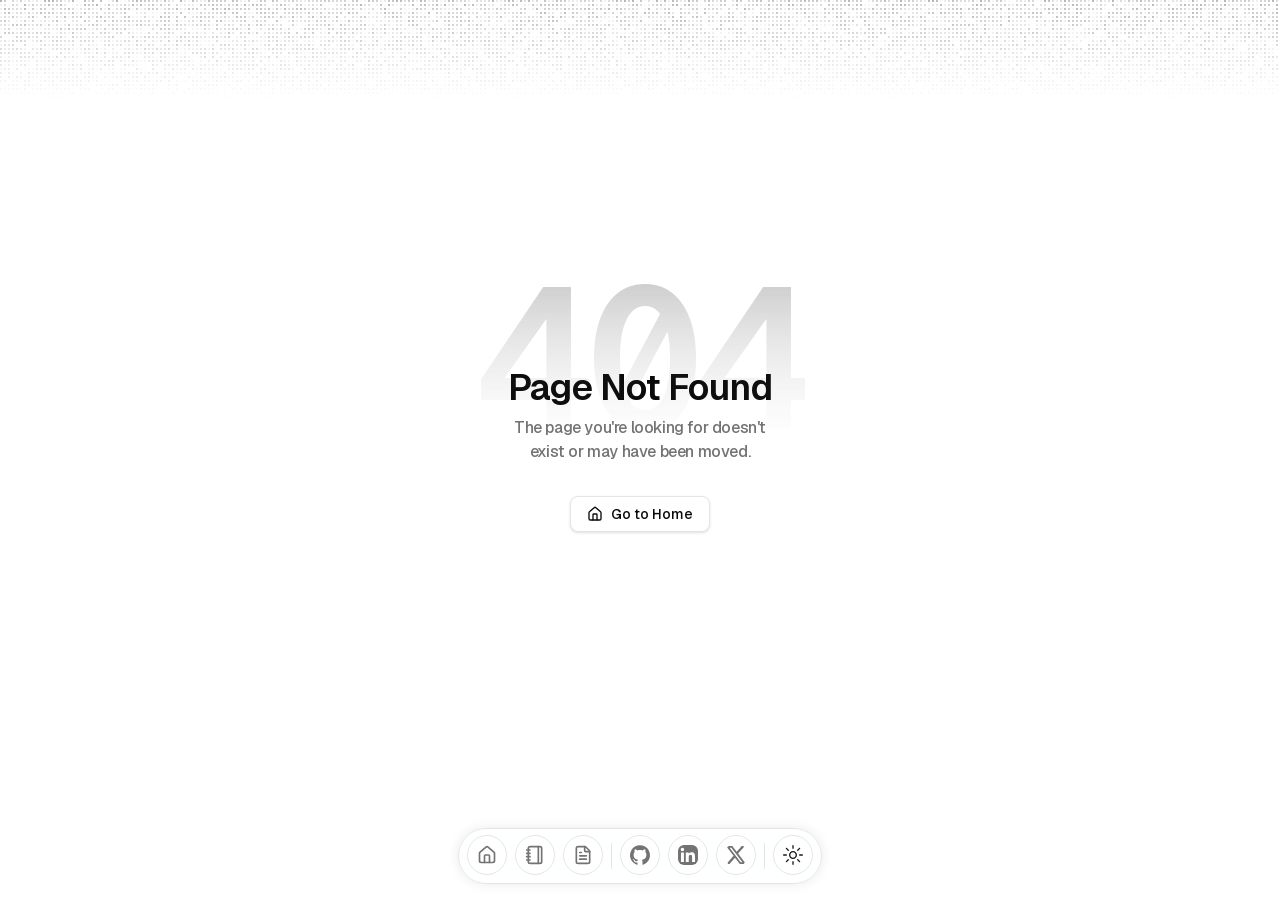
==== 404/index.html @ 307e8f8c "Deploy 7e2ff40f2d755bfeb5355e731fb5a6c71953a22b" ====
<!DOCTYPE html><!--v1bGFWr_uBRPhKfL0Xw4x--><html lang="en"><head><meta charSet="utf-8"/><meta name="viewport" content="width=device-width, initial-scale=1"/><link rel="stylesheet" href="/_next/static/chunks/4c486f12a15ea960.css" data-precedence="next"/><link rel="preload" as="script" fetchPriority="low" href="/_next/static/chunks/5f8fe1779d039fbc.js"/><script src="/_next/static/chunks/8f4176fbfef2be30.js" async=""></script><script src="/_next/static/chunks/daeb0c231b2fce1c.js" async=""></script><script src="/_next/static/chunks/f322d800278ea09f.js" async=""></script><script src="/_next/static/chunks/turbopack-19019f3e06a7b77a.js" async=""></script><script src="/_next/static/chunks/6a21297094e6a497.js" async=""></script><script src="/_next/static/chunks/fc717ff24ae232ab.js" async=""></script><script src="/_next/static/chunks/5c0843859f7a8e01.js" async=""></script><script src="/_next/static/chunks/aa8100d928005d19.js" async=""></script><script src="/_next/static/chunks/483a12865e0bba97.js" async=""></script><script src="/_next/static/chunks/1d3be43a6dda29b7.js" async=""></script><script src="/_next/static/chunks/1b176e7d8e3be943.js" async=""></script><meta name="robots" content="noindex"/><meta name="next-size-adjust" content=""/><title>Salim Mohamed</title><meta name="description" content="Engineer at Intuit. Focused on Machine Learning &amp; AI in full-stack development."/><link rel="manifest" href="/site.webmanifest"/><meta name="robots" content="index, follow"/><meta name="googlebot" content="index, follow, max-video-preview:-1, max-image-preview:large, max-snippet:-1"/><meta property="og:title" content="Salim Mohamed"/><meta property="og:description" content="Engineer at Intuit. Focused on Machine Learning &amp; AI in full-stack development."/><meta property="og:url" content="https://salimmohamed.github.io/"/><meta property="og:site_name" content="Salim Mohamed"/><meta property="og:locale" content="en_US"/><meta property="og:image:alt" content="Salim Mohamed"/><meta property="og:image:type" content="image/png"/><meta property="og:image" content="https://salimmohamed.github.io/opengraph-image.png?4ff2cd6089a0b4b8"/><meta property="og:image:width" content="1200"/><meta property="og:image:height" content="630"/><meta property="og:type" content="website"/><meta name="twitter:card" content="summary_large_image"/><meta name="twitter:title" content="Salim Mohamed"/><meta name="twitter:description" content="Engineer at Intuit. Focused on Machine Learning &amp; AI in full-stack development."/><meta name="twitter:image:alt" content="Salim Mohamed"/><meta name="twitter:image:type" content="image/png"/><meta name="twitter:image" content="https://salimmohamed.github.io/opengraph-image.png?4ff2cd6089a0b4b8"/><meta name="twitter:image:width" content="1200"/><meta name="twitter:image:height" content="630"/><link rel="icon" href="/favicon.ico?favicon.bda4d57d.ico" sizes="48x48" type="image/x-icon"/><link rel="icon" href="/icon.png?icon.f6a9f7d6.png" sizes="512x512" type="image/png"/><link rel="apple-touch-icon" href="/apple-icon.png?apple-icon.ce78c426.png" sizes="180x180" type="image/png"/><script src="/_next/static/chunks/a6dad97d9634a72d.js" noModule=""></script></head><body class="min-h-screen bg-background font-sans antialiased relative geist_a4f9adef-module__rTGU2W__variable geist_mono_f41124e8-module__uIW-CG__variable"><div hidden=""><!--$--><!--/$--></div><script>((a,b,c,d,e,f,g,h)=>{let i=document.documentElement,j=["light","dark"];function k(b){var c;(Array.isArray(a)?a:[a]).forEach(a=>{let c="class"===a,d=c&&f?e.map(a=>f[a]||a):e;c?(i.classList.remove(...d),i.classList.add(f&&f[b]?f[b]:b)):i.setAttribute(a,b)}),c=b,h&&j.includes(c)&&(i.style.colorScheme=c)}if(d)k(d);else try{let a=localStorage.getItem(b)||c,d=g&&"system"===a?window.matchMedia("(prefers-color-scheme: dark)").matches?"dark":"light":a;k(d)}catch(a){}})("class","theme","light",null,["light","dark"],null,true,true)</script><div class="absolute inset-0 top-0 left-0 right-0 h-[100px] overflow-hidden z-0"><div class="h-full w-full" style="mask-image:linear-gradient(to bottom, black, transparent);-webkit-mask-image:linear-gradient(to bottom, black, transparent)"><canvas class="pointer-events-none" style="width:0;height:0"></canvas></div></div><div class="relative z-10 max-w-2xl mx-auto py-12 pb-24 sm:py-24 px-6"><div class="min-h-[calc(100vh-12rem)] flex flex-col"><div class="flex-1 flex items-center justify-center p-8"><div class="flex flex-col items-center text-center max-w-md relative"><h1 class="text-[200px] font-semibold font-mono bg-linear-to-b from-primary/30 to-secondary/10 text-transparent bg-clip-text absolute -top-40 left-1/2 -translate-x-1/2 mask-[linear-gradient(to_bottom,black,black_20%,transparent_80%)] tracking-tighter uppercase [-webkit-text-stroke:3px_hsl(var(--primary)/0.6)]">404</h1><h2 class="text-4xl tracking-tight font-semibold text-foreground mb-2">Page Not Found</h2><p class="text-muted-foreground mb-8 text-balance tracking-tight font-medium">The page you&#x27;re looking for doesn&#x27;t exist or may have been moved.</p><div class="flex flex-col sm:flex-row gap-3"><a href="/"><button class="inline-flex items-center justify-center whitespace-nowrap rounded-md text-sm font-medium transition-colors focus-visible:outline-none focus-visible:ring-1 focus-visible:ring-ring disabled:pointer-events-none disabled:opacity-50 border border-input bg-background shadow-sm hover:bg-accent hover:text-accent-foreground h-9 px-4 py-2 gap-2 cursor-pointer"><svg xmlns="http://www.w3.org/2000/svg" width="24" height="24" viewBox="0 0 24 24" fill="none" stroke="currentColor" stroke-width="2" stroke-linecap="round" stroke-linejoin="round" class="lucide lucide-house h-4 w-4" aria-hidden="true"><path d="M15 21v-8a1 1 0 0 0-1-1h-4a1 1 0 0 0-1 1v8"></path><path d="M3 10a2 2 0 0 1 .709-1.528l7-6a2 2 0 0 1 2.582 0l7 6A2 2 0 0 1 21 10v9a2 2 0 0 1-2 2H5a2 2 0 0 1-2-2z"></path></svg>Go to Home</button></a></div></div></div></div><!--$--><!--/$--></div><div class="pointer-events-none fixed inset-x-0 bottom-4 z-30"><div class="items-end justify-center overflow-visible rounded-full z-50 pointer-events-auto relative h-14 p-2 w-fit mx-auto flex gap-2 border bg-card/90 backdrop-blur-3xl shadow-[0_0_10px_3px] shadow-primary/5"><a href="/" data-state="closed"><div class="relative flex aspect-square items-center justify-center shrink-0 rounded-3xl cursor-pointer size-full bg-background p-0 text-muted-foreground hover:text-foreground hover:bg-muted backdrop-blur-3xl border border-border transition-colors" style="width:40px;height:40px"><div class="flex items-center justify-center" style="width:20px;height:20px"><svg xmlns="http://www.w3.org/2000/svg" width="24" height="24" viewBox="0 0 24 24" fill="none" stroke="currentColor" stroke-width="2" stroke-linecap="round" stroke-linejoin="round" class="lucide lucide-house size-full rounded-sm overflow-hidden object-contain" aria-hidden="true"><path d="M15 21v-8a1 1 0 0 0-1-1h-4a1 1 0 0 0-1 1v8"></path><path d="M3 10a2 2 0 0 1 .709-1.528l7-6a2 2 0 0 1 2.582 0l7 6A2 2 0 0 1 21 10v9a2 2 0 0 1-2 2H5a2 2 0 0 1-2-2z"></path></svg></div></div></a><a href="/blog" data-state="closed"><div class="relative flex aspect-square items-center justify-center shrink-0 rounded-3xl cursor-pointer size-full bg-background p-0 text-muted-foreground hover:text-foreground hover:bg-muted backdrop-blur-3xl border border-border transition-colors" style="width:40px;height:40px"><div class="flex items-center justify-center" style="width:20px;height:20px"><svg xmlns="http://www.w3.org/2000/svg" width="24" height="24" viewBox="0 0 24 24" fill="none" stroke="currentColor" stroke-width="2" stroke-linecap="round" stroke-linejoin="round" class="lucide lucide-notebook size-full rounded-sm overflow-hidden object-contain" aria-hidden="true"><path d="M2 6h4"></path><path d="M2 10h4"></path><path d="M2 14h4"></path><path d="M2 18h4"></path><rect width="16" height="20" x="4" y="2" rx="2"></rect><path d="M16 2v20"></path></svg></div></div></a><a href="/Salim_Mohamed_Resume.pdf" target="_blank" rel="noopener noreferrer" data-state="closed"><div class="relative flex aspect-square items-center justify-center shrink-0 rounded-3xl cursor-pointer size-full bg-background p-0 text-muted-foreground hover:text-foreground hover:bg-muted backdrop-blur-3xl border border-border transition-colors" style="width:40px;height:40px"><div class="flex items-center justify-center" style="width:20px;height:20px"><svg xmlns="http://www.w3.org/2000/svg" width="24" height="24" viewBox="0 0 24 24" fill="none" stroke="currentColor" stroke-width="2" stroke-linecap="round" stroke-linejoin="round" class="lucide lucide-file-text size-full rounded-sm overflow-hidden object-contain" aria-hidden="true"><path d="M6 22a2 2 0 0 1-2-2V4a2 2 0 0 1 2-2h8a2.4 2.4 0 0 1 1.704.706l3.588 3.588A2.4 2.4 0 0 1 20 8v12a2 2 0 0 1-2 2z"></path><path d="M14 2v5a1 1 0 0 0 1 1h5"></path><path d="M10 9H8"></path><path d="M16 13H8"></path><path d="M16 17H8"></path></svg></div></div></a><div data-orientation="vertical" role="none" class="shrink-0 h-2/3 m-auto w-px bg-border"></div><a href="https://github.com/salimmohamed" target="_blank" rel="noopener noreferrer" data-state="closed"><div class="relative flex aspect-square items-center justify-center shrink-0 rounded-3xl cursor-pointer size-full bg-background p-0 text-muted-foreground hover:text-foreground hover:bg-muted backdrop-blur-3xl border border-border transition-colors" style="width:40px;height:40px"><div class="flex items-center justify-center" style="width:20px;height:20px"><svg viewBox="0 0 438.549 438.549" xmlns="http://www.w3.org/2000/svg" role="img" class="size-full rounded-sm overflow-hidden object-contain"><title>GitHub</title><path fill="currentColor" d="M409.132 114.573c-19.608-33.596-46.205-60.194-79.798-79.8-33.598-19.607-70.277-29.408-110.063-29.408-39.781 0-76.472 9.804-110.063 29.408-33.596 19.605-60.192 46.204-79.8 79.8C9.803 148.168 0 184.854 0 224.63c0 47.78 13.94 90.745 41.827 128.906 27.884 38.164 63.906 64.572 108.063 79.227 5.14.954 8.945.283 11.419-1.996 2.475-2.282 3.711-5.14 3.711-8.562 0-.571-.049-5.708-.144-15.417a2549.81 2549.81 0 01-.144-25.406l-6.567 1.136c-4.187.767-9.469 1.092-15.846 1-6.374-.089-12.991-.757-19.842-1.999-6.854-1.231-13.229-4.086-19.13-8.559-5.898-4.473-10.085-10.328-12.56-17.556l-2.855-6.57c-1.903-4.374-4.899-9.233-8.992-14.559-4.093-5.331-8.232-8.945-12.419-10.848l-1.999-1.431c-1.332-.951-2.568-2.098-3.711-3.429-1.142-1.331-1.997-2.663-2.568-3.997-.572-1.335-.098-2.43 1.427-3.289 1.525-.859 4.281-1.276 8.28-1.276l5.708.853c3.807.763 8.516 3.042 14.133 6.851 5.614 3.806 10.229 8.754 13.846 14.842 4.38 7.806 9.657 13.754 15.846 17.847 6.184 4.093 12.419 6.136 18.699 6.136 6.28 0 11.704-.476 16.274-1.423 4.565-.952 8.848-2.383 12.847-4.285 1.713-12.758 6.377-22.559 13.988-29.41-10.848-1.14-20.601-2.857-29.264-5.14-8.658-2.286-17.605-5.996-26.835-11.14-9.235-5.137-16.896-11.516-22.985-19.126-6.09-7.614-11.088-17.61-14.987-29.979-3.901-12.374-5.852-26.648-5.852-42.826 0-23.035 7.52-42.637 22.557-58.817-7.044-17.318-6.379-36.732 1.997-58.24 5.52-1.715 13.706-.428 24.554 3.853 10.85 4.283 18.794 7.952 23.84 10.994 5.046 3.041 9.089 5.618 12.135 7.708 17.705-4.947 35.976-7.421 54.818-7.421s37.117 2.474 54.823 7.421l10.849-6.849c7.419-4.57 16.18-8.758 26.262-12.565 10.088-3.805 17.802-4.853 23.134-3.138 8.562 21.509 9.325 40.922 2.279 58.24 15.036 16.18 22.559 35.787 22.559 58.817 0 16.178-1.958 30.497-5.853 42.966-3.9 12.471-8.941 22.457-15.125 29.979-6.191 7.521-13.901 13.85-23.131 18.986-9.232 5.14-18.182 8.85-26.84 11.136-8.662 2.286-18.415 4.004-29.263 5.146 9.894 8.562 14.842 22.077 14.842 40.539v60.237c0 3.422 1.19 6.279 3.572 8.562 2.379 2.279 6.136 2.95 11.276 1.995 44.163-14.653 80.185-41.062 108.068-79.226 27.88-38.161 41.825-81.126 41.825-128.906-.01-39.771-9.818-76.454-29.414-110.049z"></path></svg></div></div></a><a href="https://www.linkedin.com/in/salimamohamed/" target="_blank" rel="noopener noreferrer" data-state="closed"><div class="relative flex aspect-square items-center justify-center shrink-0 rounded-3xl cursor-pointer size-full bg-background p-0 text-muted-foreground hover:text-foreground hover:bg-muted backdrop-blur-3xl border border-border transition-colors" style="width:40px;height:40px"><div class="flex items-center justify-center" style="width:20px;height:20px"><svg viewBox="0 0 24 24" xmlns="http://www.w3.org/2000/svg" class="size-full rounded-sm overflow-hidden object-contain"><title>LinkedIn</title><path fill="currentColor" d="M20.447 20.452h-3.554v-5.569c0-1.328-.027-3.037-1.852-3.037-1.853 0-2.136 1.445-2.136 2.939v5.667H9.351V9h3.414v1.561h.046c.477-.9 1.637-1.85 3.37-1.85 3.601 0 4.267 2.37 4.267 5.455v6.286zM5.337 7.433c-1.144 0-2.063-.926-2.063-2.065 0-1.138.92-2.063 2.063-2.063 1.14 0 2.064.925 2.064 2.063 0 1.139-.925 2.065-2.064 2.065zm1.782 13.019H3.555V9h3.564v11.452zM22.225 0H1.771C.792 0 0 .774 0 1.729v20.542C0 23.227.792 24 1.771 24h20.451C23.2 24 24 23.227 24 22.271V1.729C24 .774 23.2 0 22.222 0h.003z"></path></svg></div></div></a><a href="https://x.com/salim_a_mohamed" target="_blank" rel="noopener noreferrer" data-state="closed"><div class="relative flex aspect-square items-center justify-center shrink-0 rounded-3xl cursor-pointer size-full bg-background p-0 text-muted-foreground hover:text-foreground hover:bg-muted backdrop-blur-3xl border border-border transition-colors" style="width:40px;height:40px"><div class="flex items-center justify-center" style="width:20px;height:20px"><svg viewBox="0 0 24 24" xmlns="http://www.w3.org/2000/svg" class="size-full rounded-sm overflow-hidden object-contain"><title>X</title><path fill="currentColor" d="M18.901 1.153h3.68l-8.04 9.19L24 22.846h-7.406l-5.8-7.584-6.638 7.584H.474l8.6-9.83L0 1.154h7.594l5.243 6.932ZM17.61 20.644h2.039L6.486 3.24H4.298Z"></path></svg></div></div></a><div data-orientation="vertical" role="none" class="shrink-0 h-2/3 m-auto w-px bg-border"></div><div class="relative flex aspect-square items-center justify-center shrink-0 rounded-3xl cursor-pointer size-full bg-background p-0 text-muted-foreground hover:text-foreground hover:bg-muted backdrop-blur-3xl border border-border transition-colors" style="width:40px;height:40px"><div class="flex items-center justify-center" style="width:20px;height:20px"><button class="inline-flex items-center justify-center whitespace-nowrap text-sm font-medium transition-colors focus-visible:outline-none focus-visible:ring-1 focus-visible:ring-ring disabled:pointer-events-none disabled:opacity-50 text-primary underline-offset-4 hover:underline rounded-full size-full cursor-pointer" type="button"><svg width="15" height="15" viewBox="0 0 15 15" fill="none" xmlns="http://www.w3.org/2000/svg" class="h-full w-full"><path d="M7.5 0C7.77614 0 8 0.223858 8 0.5V2.5C8 2.77614 7.77614 3 7.5 3C7.22386 3 7 2.77614 7 2.5V0.5C7 0.223858 7.22386 0 7.5 0ZM2.1967 2.1967C2.39196 2.00144 2.70854 2.00144 2.90381 2.1967L4.31802 3.61091C4.51328 3.80617 4.51328 4.12276 4.31802 4.31802C4.12276 4.51328 3.80617 4.51328 3.61091 4.31802L2.1967 2.90381C2.00144 2.70854 2.00144 2.39196 2.1967 2.1967ZM0.5 7C0.223858 7 0 7.22386 0 7.5C0 7.77614 0.223858 8 0.5 8H2.5C2.77614 8 3 7.77614 3 7.5C3 7.22386 2.77614 7 2.5 7H0.5ZM2.1967 12.8033C2.00144 12.608 2.00144 12.2915 2.1967 12.0962L3.61091 10.682C3.80617 10.4867 4.12276 10.4867 4.31802 10.682C4.51328 10.8772 4.51328 11.1938 4.31802 11.3891L2.90381 12.8033C2.70854 12.9986 2.39196 12.9986 2.1967 12.8033ZM12.5 7C12.2239 7 12 7.22386 12 7.5C12 7.77614 12.2239 8 12.5 8H14.5C14.7761 8 15 7.77614 15 7.5C15 7.22386 14.7761 7 14.5 7H12.5ZM10.682 4.31802C10.4867 4.12276 10.4867 3.80617 10.682 3.61091L12.0962 2.1967C12.2915 2.00144 12.608 2.00144 12.8033 2.1967C12.9986 2.39196 12.9986 2.70854 12.8033 2.90381L11.3891 4.31802C11.1938 4.51328 10.8772 4.51328 10.682 4.31802ZM8 12.5C8 12.2239 7.77614 12 7.5 12C7.22386 12 7 12.2239 7 12.5V14.5C7 14.7761 7.22386 15 7.5 15C7.77614 15 8 14.7761 8 14.5V12.5ZM10.682 10.682C10.8772 10.4867 11.1938 10.4867 11.3891 10.682L12.8033 12.0962C12.9986 12.2915 12.9986 12.608 12.8033 12.8033C12.608 12.9986 12.2915 12.9986 12.0962 12.8033L10.682 11.3891C10.4867 11.1938 10.4867 10.8772 10.682 10.682ZM5.5 7.5C5.5 6.39543 6.39543 5.5 7.5 5.5C8.60457 5.5 9.5 6.39543 9.5 7.5C9.5 8.60457 8.60457 9.5 7.5 9.5C6.39543 9.5 5.5 8.60457 5.5 7.5ZM7.5 4.5C5.84315 4.5 4.5 5.84315 4.5 7.5C4.5 9.15685 5.84315 10.5 7.5 10.5C9.15685 10.5 10.5 9.15685 10.5 7.5C10.5 5.84315 9.15685 4.5 7.5 4.5Z" fill="currentColor" fill-rule="evenodd" clip-rule="evenodd"></path></svg><svg width="15" height="15" viewBox="0 0 15 15" fill="none" xmlns="http://www.w3.org/2000/svg" class="hidden h-full w-full"><path d="M2.89998 0.499976C2.89998 0.279062 2.72089 0.0999756 2.49998 0.0999756C2.27906 0.0999756 2.09998 0.279062 2.09998 0.499976V1.09998H1.49998C1.27906 1.09998 1.09998 1.27906 1.09998 1.49998C1.09998 1.72089 1.27906 1.89998 1.49998 1.89998H2.09998V2.49998C2.09998 2.72089 2.27906 2.89998 2.49998 2.89998C2.72089 2.89998 2.89998 2.72089 2.89998 2.49998V1.89998H3.49998C3.72089 1.89998 3.89998 1.72089 3.89998 1.49998C3.89998 1.27906 3.72089 1.09998 3.49998 1.09998H2.89998V0.499976ZM5.89998 3.49998C5.89998 3.27906 5.72089 3.09998 5.49998 3.09998C5.27906 3.09998 5.09998 3.27906 5.09998 3.49998V4.09998H4.49998C4.27906 4.09998 4.09998 4.27906 4.09998 4.49998C4.09998 4.72089 4.27906 4.89998 4.49998 4.89998H5.09998V5.49998C5.09998 5.72089 5.27906 5.89998 5.49998 5.89998C5.72089 5.89998 5.89998 5.72089 5.89998 5.49998V4.89998H6.49998C6.72089 4.89998 6.89998 4.72089 6.89998 4.49998C6.89998 4.27906 6.72089 4.09998 6.49998 4.09998H5.89998V3.49998ZM1.89998 6.49998C1.89998 6.27906 1.72089 6.09998 1.49998 6.09998C1.27906 6.09998 1.09998 6.27906 1.09998 6.49998V7.09998H0.499976C0.279062 7.09998 0.0999756 7.27906 0.0999756 7.49998C0.0999756 7.72089 0.279062 7.89998 0.499976 7.89998H1.09998V8.49998C1.09998 8.72089 1.27906 8.89997 1.49998 8.89997C1.72089 8.89997 1.89998 8.72089 1.89998 8.49998V7.89998H2.49998C2.72089 7.89998 2.89998 7.72089 2.89998 7.49998C2.89998 7.27906 2.72089 7.09998 2.49998 7.09998H1.89998V6.49998ZM8.54406 0.98184L8.24618 0.941586C8.03275 0.917676 7.90692 1.1655 8.02936 1.34194C8.17013 1.54479 8.29981 1.75592 8.41754 1.97445C8.91878 2.90485 9.20322 3.96932 9.20322 5.10022C9.20322 8.37201 6.82247 11.0878 3.69887 11.6097C3.45736 11.65 3.20988 11.6772 2.96008 11.6906C2.74563 11.702 2.62729 11.9535 2.77721 12.1072C2.84551 12.1773 2.91535 12.2458 2.98667 12.3128L3.05883 12.3795L3.31883 12.6045L3.50684 12.7532L3.62796 12.8433L3.81491 12.9742L3.99079 13.089C4.11175 13.1651 4.23536 13.2375 4.36157 13.3059L4.62496 13.4412L4.88553 13.5607L5.18837 13.6828L5.43169 13.7686C5.56564 13.8128 5.70149 13.8529 5.83857 13.8885C5.94262 13.9155 6.04767 13.9401 6.15405 13.9622C6.27993 13.9883 6.40713 14.0109 6.53544 14.0298L6.85241 14.0685L7.11934 14.0892C7.24637 14.0965 7.37436 14.1002 7.50322 14.1002C11.1483 14.1002 14.1032 11.1453 14.1032 7.50023C14.1032 7.25044 14.0893 7.00389 14.0623 6.76131L14.0255 6.48407C13.991 6.26083 13.9453 6.04129 13.8891 5.82642C13.8213 5.56709 13.7382 5.31398 13.6409 5.06881L13.5279 4.80132L13.4507 4.63542L13.3766 4.48666C13.2178 4.17773 13.0353 3.88295 12.8312 3.60423L12.6782 3.40352L12.4793 3.16432L12.3157 2.98361L12.1961 2.85951L12.0355 2.70246L11.8134 2.50184L11.4925 2.24191L11.2483 2.06498L10.9562 1.87446L10.6346 1.68894L10.3073 1.52378L10.1938 1.47176L9.95488 1.3706L9.67791 1.2669L9.42566 1.1846L9.10075 1.09489L8.83599 1.03486L8.54406 0.98184ZM10.4032 5.30023C10.4032 4.27588 10.2002 3.29829 9.83244 2.40604C11.7623 3.28995 13.1032 5.23862 13.1032 7.50023C13.1032 10.593 10.596 13.1002 7.50322 13.1002C6.63646 13.1002 5.81597 12.9036 5.08355 12.5522C6.5419 12.0941 7.81081 11.2082 8.74322 10.0416C8.87963 10.2284 9.10028 10.3497 9.34928 10.3497C9.76349 10.3497 10.0993 10.0139 10.0993 9.59971C10.0993 9.24256 9.84965 8.94373 9.51535 8.86816C9.57741 8.75165 9.63653 8.63334 9.6926 8.51332C9.88358 8.63163 10.1088 8.69993 10.35 8.69993C11.0403 8.69993 11.6 8.14028 11.6 7.44993C11.6 6.75976 11.0406 6.20024 10.3505 6.19993C10.3853 5.90487 10.4032 5.60464 10.4032 5.30023Z" fill="currentColor" fill-rule="evenodd" clip-rule="evenodd"></path></svg></button></div></div></div></div><script src="/_next/static/chunks/5f8fe1779d039fbc.js" id="_R_" async=""></script><script>(self.__next_f=self.__next_f||[]).push([0])</script><script>self.__next_f.push([1,"1:\"$Sreact.fragment\"\n2:I[27423,[\"/_next/static/chunks/6a21297094e6a497.js\",\"/_next/static/chunks/fc717ff24ae232ab.js\",\"/_next/static/chunks/5c0843859f7a8e01.js\",\"/_next/static/chunks/aa8100d928005d19.js\"],\"ThemeProvider\"]\n3:I[46798,[\"/_next/static/chunks/6a21297094e6a497.js\",\"/_next/static/chunks/fc717ff24ae232ab.js\",\"/_next/static/chunks/5c0843859f7a8e01.js\",\"/_next/static/chunks/aa8100d928005d19.js\"],\"TooltipProvider\"]\n4:I[66171,[\"/_next/static/chunks/6a21297094e6a497.js\",\"/_next/static/chunks/fc717ff24ae232ab.js\",\"/_next/static/chunks/5c0843859f7a8e01.js\",\"/_next/static/chunks/aa8100d928005d19.js\"],\"FlickeringGrid\"]\n5:I[92337,[\"/_next/static/chunks/483a12865e0bba97.js\",\"/_next/static/chunks/1d3be43a6dda29b7.js\"],\"default\"]\n6:I[64226,[\"/_next/static/chunks/483a12865e0bba97.js\",\"/_next/static/chunks/1d3be43a6dda29b7.js\"],\"default\"]\n7:I[8331,[\"/_next/static/chunks/6a21297094e6a497.js\",\"/_next/static/chunks/fc717ff24ae232ab.js\",\"/_next/static/chunks/5c0843859f7a8e01.js\",\"/_next/static/chunks/aa8100d928005d19.js\",\"/_next/static/chunks/1b176e7d8e3be943.js\"],\"\"]\n8:I[72504,[\"/_next/static/chunks/6a21297094e6a497.js\",\"/_next/static/chunks/fc717ff24ae232ab.js\",\"/_next/static/chunks/5c0843859f7a8e01.js\",\"/_next/static/chunks/aa8100d928005d19.js\"],\"Dock\"]\n9:I[46798,[\"/_next/static/chunks/6a21297094e6a497.js\",\"/_next/static/chunks/fc717ff24ae232ab.js\",\"/_next/static/chunks/5c0843859f7a8e01.js\",\"/_next/static/chunks/aa8100d928005d19.js\"],\"Tooltip\"]\na:I[46798,[\"/_next/static/chunks/6a21297094e6a497.js\",\"/_next/static/chunks/fc717ff24ae232ab.js\",\"/_next/static/chunks/5c0843859f7a8e01.js\",\"/_next/static/chunks/aa8100d928005d19.js\"],\"TooltipTrigger\"]\nb:I[72504,[\"/_next/static/chunks/6a21297094e6a497.js\",\"/_next/static/chunks/fc717ff24ae232ab.js\",\"/_next/static/chunks/5c0843859f7a8e01.js\",\"/_next/static/chunks/aa8100d928005d19.js\"],\"DockIcon\"]\n19:I[54354,[\"/_next/static/chunks/483a12865e0bba97.js\",\"/_next/static/chunks/1d3be43a6dda29b7.js\"],\"default\"]\n:HL[\"/_next/static/chunks/4c486f12a15ea960.css\",\"style\"]\n"])</script><script>self.__next_f.push([1,"0:{\"P\":null,\"b\":\"v1bGFWr-uBRPhKfL0Xw4x\",\"c\":[\"\",\"_not-found\",\"\"],\"q\":\"\",\"i\":false,\"f\":[[[\"\",{\"children\":[\"/_not-found\",{\"children\":[\"__PAGE__\",{}]}]},\"$undefined\",\"$undefined\",true],[[\"$\",\"$1\",\"c\",{\"children\":[[[\"$\",\"link\",\"0\",{\"rel\":\"stylesheet\",\"href\":\"/_next/static/chunks/4c486f12a15ea960.css\",\"precedence\":\"next\",\"crossOrigin\":\"$undefined\",\"nonce\":\"$undefined\"}],[\"$\",\"script\",\"script-0\",{\"src\":\"/_next/static/chunks/6a21297094e6a497.js\",\"async\":true,\"nonce\":\"$undefined\"}],[\"$\",\"script\",\"script-1\",{\"src\":\"/_next/static/chunks/fc717ff24ae232ab.js\",\"async\":true,\"nonce\":\"$undefined\"}],[\"$\",\"script\",\"script-2\",{\"src\":\"/_next/static/chunks/5c0843859f7a8e01.js\",\"async\":true,\"nonce\":\"$undefined\"}],[\"$\",\"script\",\"script-3\",{\"src\":\"/_next/static/chunks/aa8100d928005d19.js\",\"async\":true,\"nonce\":\"$undefined\"}]],[\"$\",\"html\",null,{\"lang\":\"en\",\"suppressHydrationWarning\":true,\"children\":[\"$\",\"body\",null,{\"className\":\"min-h-screen bg-background font-sans antialiased relative geist_a4f9adef-module__rTGU2W__variable geist_mono_f41124e8-module__uIW-CG__variable\",\"children\":[\"$\",\"$L2\",null,{\"attribute\":\"class\",\"defaultTheme\":\"light\",\"children\":[\"$\",\"$L3\",null,{\"delayDuration\":0,\"children\":[[\"$\",\"div\",null,{\"className\":\"absolute inset-0 top-0 left-0 right-0 h-[100px] overflow-hidden z-0\",\"children\":[\"$\",\"$L4\",null,{\"className\":\"h-full w-full\",\"squareSize\":2,\"gridGap\":2,\"style\":{\"maskImage\":\"linear-gradient(to bottom, black, transparent)\",\"WebkitMaskImage\":\"linear-gradient(to bottom, black, transparent)\"}}]}],[\"$\",\"div\",null,{\"className\":\"relative z-10 max-w-2xl mx-auto py-12 pb-24 sm:py-24 px-6\",\"children\":[\"$\",\"$L5\",null,{\"parallelRouterKey\":\"children\",\"error\":\"$undefined\",\"errorStyles\":\"$undefined\",\"errorScripts\":\"$undefined\",\"template\":[\"$\",\"$L6\",null,{}],\"templateStyles\":\"$undefined\",\"templateScripts\":\"$undefined\",\"notFound\":[[\"$\",\"div\",null,{\"className\":\"min-h-[calc(100vh-12rem)] flex flex-col\",\"children\":[\"$\",\"div\",null,{\"className\":\"flex-1 flex items-center justify-center p-8\",\"children\":[\"$\",\"div\",null,{\"className\":\"flex flex-col items-center text-center max-w-md relative\",\"children\":[[\"$\",\"h1\",null,{\"className\":\"text-[200px] font-semibold font-mono bg-linear-to-b from-primary/30 to-secondary/10 text-transparent bg-clip-text absolute -top-40 left-1/2 -translate-x-1/2 mask-[linear-gradient(to_bottom,black,black_20%,transparent_80%)] tracking-tighter uppercase [-webkit-text-stroke:3px_hsl(var(--primary)/0.6)]\",\"children\":\"404\"}],[\"$\",\"h2\",null,{\"className\":\"text-4xl tracking-tight font-semibold text-foreground mb-2\",\"children\":\"Page Not Found\"}],[\"$\",\"p\",null,{\"className\":\"text-muted-foreground mb-8 text-balance tracking-tight font-medium\",\"children\":\"The page you're looking for doesn't exist or may have been moved.\"}],[\"$\",\"div\",null,{\"className\":\"flex flex-col sm:flex-row gap-3\",\"children\":[\"$\",\"$L7\",null,{\"href\":\"/\",\"children\":[\"$\",\"button\",null,{\"className\":\"inline-flex items-center justify-center whitespace-nowrap rounded-md text-sm font-medium transition-colors focus-visible:outline-none focus-visible:ring-1 focus-visible:ring-ring disabled:pointer-events-none disabled:opacity-50 border border-input bg-background shadow-sm hover:bg-accent hover:text-accent-foreground h-9 px-4 py-2 gap-2 cursor-pointer\",\"ref\":\"$undefined\",\"children\":[[\"$\",\"svg\",null,{\"ref\":\"$undefined\",\"xmlns\":\"http://www.w3.org/2000/svg\",\"width\":24,\"height\":24,\"viewBox\":\"0 0 24 24\",\"fill\":\"none\",\"stroke\":\"currentColor\",\"strokeWidth\":2,\"strokeLinecap\":\"round\",\"strokeLinejoin\":\"round\",\"className\":\"lucide lucide-house h-4 w-4\",\"aria-hidden\":\"true\",\"children\":[[\"$\",\"path\",\"5wwlr5\",{\"d\":\"M15 21v-8a1 1 0 0 0-1-1h-4a1 1 0 0 0-1 1v8\"}],[\"$\",\"path\",\"r6nss1\",{\"d\":\"M3 10a2 2 0 0 1 .709-1.528l7-6a2 2 0 0 1 2.582 0l7 6A2 2 0 0 1 21 10v9a2 2 0 0 1-2 2H5a2 2 0 0 1-2-2z\"}],\"$undefined\"]}],\"Go to Home\"]}]}]}]]}]}]}],[]],\"forbidden\":\"$undefined\",\"unauthorized\":\"$undefined\"}]}],[\"$\",\"div\",null,{\"className\":\"pointer-events-none fixed inset-x-0 bottom-4 z-30\",\"children\":[\"$\",\"$L8\",null,{\"className\":\"z-50 pointer-events-auto relative h-14 p-2 w-fit mx-auto flex gap-2 border bg-card/90 backdrop-blur-3xl shadow-[0_0_10px_3px] shadow-primary/5\",\"children\":[[[\"$\",\"$L9\",\"/\",{\"children\":[[\"$\",\"$La\",null,{\"asChild\":true,\"children\":[\"$\",\"a\",null,{\"href\":\"/\",\"target\":\"$undefined\",\"rel\":\"$undefined\",\"children\":[\"$\",\"$Lb\",null,{\"className\":\"rounded-3xl cursor-pointer size-full bg-background p-0 text-muted-foreground hover:text-foreground hover:bg-muted backdrop-blur-3xl border border-border transition-colors\",\"children\":\"$Lc\"}]}]}],\"$Ld\"]}],\"$Le\",\"$Lf\"],\"$L10\",[\"$L11\",\"$L12\",\"$L13\"],\"$L14\",\"$L15\"]}]}]]}]}]}]}]]}],{\"children\":[\"$L16\",{\"children\":[\"$L17\",{},null,false,false]},null,false,false]},null,false,false],\"$L18\",false]],\"m\":\"$undefined\",\"G\":[\"$19\",\"$undefined\"],\"S\":true}\n"])</script><script>self.__next_f.push([1,"1a:I[46798,[\"/_next/static/chunks/6a21297094e6a497.js\",\"/_next/static/chunks/fc717ff24ae232ab.js\",\"/_next/static/chunks/5c0843859f7a8e01.js\",\"/_next/static/chunks/aa8100d928005d19.js\"],\"TooltipContent\"]\n1b:I[46798,[\"/_next/static/chunks/6a21297094e6a497.js\",\"/_next/static/chunks/fc717ff24ae232ab.js\",\"/_next/static/chunks/5c0843859f7a8e01.js\",\"/_next/static/chunks/aa8100d928005d19.js\"],\"TooltipArrow\"]\n1c:I[72436,[\"/_next/static/chunks/6a21297094e6a497.js\",\"/_next/static/chunks/fc717ff24ae232ab.js\",\"/_next/static/chunks/5c0843859f7a8e01.js\",\"/_next/static/chunks/aa8100d928005d19.js\"],\"Separator\"]\n1e:I[15022,[\"/_next/static/chunks/6a21297094e6a497.js\",\"/_next/static/chunks/fc717ff24ae232ab.js\",\"/_next/static/chunks/5c0843859f7a8e01.js\",\"/_next/static/chunks/aa8100d928005d19.js\"],\"ModeToggle\"]\n1f:I[2718,[\"/_next/static/chunks/483a12865e0bba97.js\",\"/_next/static/chunks/1d3be43a6dda29b7.js\"],\"OutletBoundary\"]\n20:\"$Sreact.suspense\"\n22:I[2718,[\"/_next/static/chunks/483a12865e0bba97.js\",\"/_next/static/chunks/1d3be43a6dda29b7.js\"],\"ViewportBoundary\"]\n24:I[2718,[\"/_next/static/chunks/483a12865e0bba97.js\",\"/_next/static/chunks/1d3be43a6dda29b7.js\"],\"MetadataBoundary\"]\nc:[\"$\",\"svg\",null,{\"ref\":\"$undefined\",\"xmlns\":\"http://www.w3.org/2000/svg\",\"width\":24,\"height\":24,\"viewBox\":\"0 0 24 24\",\"fill\":\"none\",\"stroke\":\"currentColor\",\"strokeWidth\":2,\"strokeLinecap\":\"round\",\"strokeLinejoin\":\"round\",\"className\":\"lucide lucide-house size-full rounded-sm overflow-hidden object-contain\",\"aria-hidden\":\"true\",\"children\":[[\"$\",\"path\",\"5wwlr5\",{\"d\":\"M15 21v-8a1 1 0 0 0-1-1h-4a1 1 0 0 0-1 1v8\"}],[\"$\",\"path\",\"r6nss1\",{\"d\":\"M3 10a2 2 0 0 1 .709-1.528l7-6a2 2 0 0 1 2.582 0l7 6A2 2 0 0 1 21 10v9a2 2 0 0 1-2 2H5a2 2 0 0 1-2-2z\"}],\"$undefined\"]}]\nd:[\"$\",\"$L1a\",null,{\"side\":\"top\",\"sideOffset\":8,\"className\":\"rounded-xl bg-primary text-primary-foreground px-4 py-2 text-sm shadow-[0_10px_40px_-10px_rgba(0,0,0,0.3)] dark:shadow-[0_10px_40px_-10px_rgba(0,0,0,0.5)]\",\"children\":[[\"$\",\"p\",null,{\"children\":\"Home\"}],[\"$\",\"$L1b\",null,{\"className\":\"fill-primary\"}]]}]\ne:[\"$\",\"$L9\",\"/blog\",{\"children\":[[\"$\",\"$La\",null,{\"asChild\":true,\"children\":[\"$\",\"a\",null,{\"href\":\"/blog\",\"target\":\"$undefined\",\"rel\":\"$undefined\",\"children\":[\"$\",\"$Lb\",null,{\"className\":\"rounded-3xl cursor-pointer size-full bg-background p-0 text-muted-foreground hover:text-foreground hover:bg-muted backdrop-blur-3xl border border-border transition-colors\",\"children\":[\"$\",\"svg\",null,{\"ref\":\"$undefined\",\"xmlns\":\"http://www.w3.org/2000/svg\",\"width\":24,\"height\":24,\"viewBox\":\"0 0 24 24\",\"fill\":\"none\",\"stroke\":\"currentColor\",\"strokeWidth\":2,\"strokeLinecap\":\"round\",\"strokeLinejoin\":\"round\",\"className\":\"lucide lucide-notebook size-full rounded-sm overflow-hidden object-contain\",\"aria-hidden\":\"true\",\"children\":[[\"$\",\"path\",\"aawbzj\",{\"d\":\"M2 6h4\"}],[\"$\",\"path\",\"l0bgd4\",{\"d\":\"M2 10h4\"}],[\"$\",\"path\",\"1gsvsf\",{\"d\":\"M2 14h4\"}],[\"$\",\"path\",\"1bu2t1\",{\"d\":\"M2 18h4\"}],[\"$\",\"rect\",\"1nb95v\",{\"width\":\"16\",\"height\":\"20\",\"x\":\"4\",\"y\":\"2\",\"rx\":\"2\"}],[\"$\",\"path\",\"rotuqe\",{\"d\":\"M16 2v20\"}],\"$undefined\"]}]}]}]}],[\"$\",\"$L1a\",null,{\"side\":\"top\",\"sideOffset\":8,\"className\":\"rounded-xl bg-primary text-primary-foreground px-4 py-2 text-sm shadow-[0_10px_40px_-10px_rgba(0,0,0,0.3)] dark:shadow-[0_10px_40px_-10px_rgba(0,0,0,0.5)]\",\"children\":[[\"$\",\"p\",null,{\"children\":\"Blog\"}],[\"$\",\"$L1b\",null,{\"className\":\"fill-primary\"}]]}]]}]\n"])</script><script>self.__next_f.push([1,"f:[\"$\",\"$L9\",\"/Salim_Mohamed_Resume.pdf\",{\"children\":[[\"$\",\"$La\",null,{\"asChild\":true,\"children\":[\"$\",\"a\",null,{\"href\":\"/Salim_Mohamed_Resume.pdf\",\"target\":\"_blank\",\"rel\":\"noopener noreferrer\",\"children\":[\"$\",\"$Lb\",null,{\"className\":\"rounded-3xl cursor-pointer size-full bg-background p-0 text-muted-foreground hover:text-foreground hover:bg-muted backdrop-blur-3xl border border-border transition-colors\",\"children\":[\"$\",\"svg\",null,{\"ref\":\"$undefined\",\"xmlns\":\"http://www.w3.org/2000/svg\",\"width\":24,\"height\":24,\"viewBox\":\"0 0 24 24\",\"fill\":\"none\",\"stroke\":\"currentColor\",\"strokeWidth\":2,\"strokeLinecap\":\"round\",\"strokeLinejoin\":\"round\",\"className\":\"lucide lucide-file-text size-full rounded-sm overflow-hidden object-contain\",\"aria-hidden\":\"true\",\"children\":[[\"$\",\"path\",\"1oefj6\",{\"d\":\"M6 22a2 2 0 0 1-2-2V4a2 2 0 0 1 2-2h8a2.4 2.4 0 0 1 1.704.706l3.588 3.588A2.4 2.4 0 0 1 20 8v12a2 2 0 0 1-2 2z\"}],[\"$\",\"path\",\"wfsgrz\",{\"d\":\"M14 2v5a1 1 0 0 0 1 1h5\"}],[\"$\",\"path\",\"b1mrlr\",{\"d\":\"M10 9H8\"}],[\"$\",\"path\",\"t4e002\",{\"d\":\"M16 13H8\"}],[\"$\",\"path\",\"z1uh3a\",{\"d\":\"M16 17H8\"}],\"$undefined\"]}]}]}]}],[\"$\",\"$L1a\",null,{\"side\":\"top\",\"sideOffset\":8,\"className\":\"rounded-xl bg-primary text-primary-foreground px-4 py-2 text-sm shadow-[0_10px_40px_-10px_rgba(0,0,0,0.3)] dark:shadow-[0_10px_40px_-10px_rgba(0,0,0,0.5)]\",\"children\":[[\"$\",\"p\",null,{\"children\":\"Resume\"}],[\"$\",\"$L1b\",null,{\"className\":\"fill-primary\"}]]}]]}]\n"])</script><script>self.__next_f.push([1,"10:[\"$\",\"$L1c\",null,{\"orientation\":\"vertical\",\"className\":\"h-2/3 m-auto w-px bg-border\"}]\n1d:T843,"])</script><script>self.__next_f.push([1,"M409.132 114.573c-19.608-33.596-46.205-60.194-79.798-79.8-33.598-19.607-70.277-29.408-110.063-29.408-39.781 0-76.472 9.804-110.063 29.408-33.596 19.605-60.192 46.204-79.8 79.8C9.803 148.168 0 184.854 0 224.63c0 47.78 13.94 90.745 41.827 128.906 27.884 38.164 63.906 64.572 108.063 79.227 5.14.954 8.945.283 11.419-1.996 2.475-2.282 3.711-5.14 3.711-8.562 0-.571-.049-5.708-.144-15.417a2549.81 2549.81 0 01-.144-25.406l-6.567 1.136c-4.187.767-9.469 1.092-15.846 1-6.374-.089-12.991-.757-19.842-1.999-6.854-1.231-13.229-4.086-19.13-8.559-5.898-4.473-10.085-10.328-12.56-17.556l-2.855-6.57c-1.903-4.374-4.899-9.233-8.992-14.559-4.093-5.331-8.232-8.945-12.419-10.848l-1.999-1.431c-1.332-.951-2.568-2.098-3.711-3.429-1.142-1.331-1.997-2.663-2.568-3.997-.572-1.335-.098-2.43 1.427-3.289 1.525-.859 4.281-1.276 8.28-1.276l5.708.853c3.807.763 8.516 3.042 14.133 6.851 5.614 3.806 10.229 8.754 13.846 14.842 4.38 7.806 9.657 13.754 15.846 17.847 6.184 4.093 12.419 6.136 18.699 6.136 6.28 0 11.704-.476 16.274-1.423 4.565-.952 8.848-2.383 12.847-4.285 1.713-12.758 6.377-22.559 13.988-29.41-10.848-1.14-20.601-2.857-29.264-5.14-8.658-2.286-17.605-5.996-26.835-11.14-9.235-5.137-16.896-11.516-22.985-19.126-6.09-7.614-11.088-17.61-14.987-29.979-3.901-12.374-5.852-26.648-5.852-42.826 0-23.035 7.52-42.637 22.557-58.817-7.044-17.318-6.379-36.732 1.997-58.24 5.52-1.715 13.706-.428 24.554 3.853 10.85 4.283 18.794 7.952 23.84 10.994 5.046 3.041 9.089 5.618 12.135 7.708 17.705-4.947 35.976-7.421 54.818-7.421s37.117 2.474 54.823 7.421l10.849-6.849c7.419-4.57 16.18-8.758 26.262-12.565 10.088-3.805 17.802-4.853 23.134-3.138 8.562 21.509 9.325 40.922 2.279 58.24 15.036 16.18 22.559 35.787 22.559 58.817 0 16.178-1.958 30.497-5.853 42.966-3.9 12.471-8.941 22.457-15.125 29.979-6.191 7.521-13.901 13.85-23.131 18.986-9.232 5.14-18.182 8.85-26.84 11.136-8.662 2.286-18.415 4.004-29.263 5.146 9.894 8.562 14.842 22.077 14.842 40.539v60.237c0 3.422 1.19 6.279 3.572 8.562 2.379 2.279 6.136 2.95 11.276 1.995 44.163-14.653 80.185-41.062 108.068-79.226 27.88-38.161 41.825-81.126 41.825-128.906-.01-39.771-9.818-76.454-29.414-110.049z"])</script><script>self.__next_f.push([1,"11:[\"$\",\"$L9\",\"social-GitHub-0\",{\"children\":[[\"$\",\"$La\",null,{\"asChild\":true,\"children\":[\"$\",\"a\",null,{\"href\":\"https://github.com/salimmohamed\",\"target\":\"_blank\",\"rel\":\"noopener noreferrer\",\"children\":[\"$\",\"$Lb\",null,{\"className\":\"rounded-3xl cursor-pointer size-full bg-background p-0 text-muted-foreground hover:text-foreground hover:bg-muted backdrop-blur-3xl border border-border transition-colors\",\"children\":[\"$\",\"svg\",null,{\"viewBox\":\"0 0 438.549 438.549\",\"xmlns\":\"http://www.w3.org/2000/svg\",\"role\":\"img\",\"className\":\"size-full rounded-sm overflow-hidden object-contain\",\"children\":[[\"$\",\"title\",null,{\"children\":\"GitHub\"}],[\"$\",\"path\",null,{\"fill\":\"currentColor\",\"d\":\"$1d\"}]]}]}]}]}],[\"$\",\"$L1a\",null,{\"side\":\"top\",\"sideOffset\":8,\"className\":\"rounded-xl bg-primary text-primary-foreground px-4 py-2 text-sm shadow-[0_10px_40px_-10px_rgba(0,0,0,0.3)] dark:shadow-[0_10px_40px_-10px_rgba(0,0,0,0.5)]\",\"children\":[[\"$\",\"p\",null,{\"children\":\"GitHub\"}],[\"$\",\"$L1b\",null,{\"className\":\"fill-primary\"}]]}]]}]\n"])</script><script>self.__next_f.push([1,"12:[\"$\",\"$L9\",\"social-LinkedIn-1\",{\"children\":[[\"$\",\"$La\",null,{\"asChild\":true,\"children\":[\"$\",\"a\",null,{\"href\":\"https://www.linkedin.com/in/salimamohamed/\",\"target\":\"_blank\",\"rel\":\"noopener noreferrer\",\"children\":[\"$\",\"$Lb\",null,{\"className\":\"rounded-3xl cursor-pointer size-full bg-background p-0 text-muted-foreground hover:text-foreground hover:bg-muted backdrop-blur-3xl border border-border transition-colors\",\"children\":[\"$\",\"svg\",null,{\"viewBox\":\"0 0 24 24\",\"xmlns\":\"http://www.w3.org/2000/svg\",\"className\":\"size-full rounded-sm overflow-hidden object-contain\",\"children\":[[\"$\",\"title\",null,{\"children\":\"LinkedIn\"}],[\"$\",\"path\",null,{\"fill\":\"currentColor\",\"d\":\"M20.447 20.452h-3.554v-5.569c0-1.328-.027-3.037-1.852-3.037-1.853 0-2.136 1.445-2.136 2.939v5.667H9.351V9h3.414v1.561h.046c.477-.9 1.637-1.85 3.37-1.85 3.601 0 4.267 2.37 4.267 5.455v6.286zM5.337 7.433c-1.144 0-2.063-.926-2.063-2.065 0-1.138.92-2.063 2.063-2.063 1.14 0 2.064.925 2.064 2.063 0 1.139-.925 2.065-2.064 2.065zm1.782 13.019H3.555V9h3.564v11.452zM22.225 0H1.771C.792 0 0 .774 0 1.729v20.542C0 23.227.792 24 1.771 24h20.451C23.2 24 24 23.227 24 22.271V1.729C24 .774 23.2 0 22.222 0h.003z\"}]]}]}]}]}],[\"$\",\"$L1a\",null,{\"side\":\"top\",\"sideOffset\":8,\"className\":\"rounded-xl bg-primary text-primary-foreground px-4 py-2 text-sm shadow-[0_10px_40px_-10px_rgba(0,0,0,0.3)] dark:shadow-[0_10px_40px_-10px_rgba(0,0,0,0.5)]\",\"children\":[[\"$\",\"p\",null,{\"children\":\"LinkedIn\"}],[\"$\",\"$L1b\",null,{\"className\":\"fill-primary\"}]]}]]}]\n"])</script><script>self.__next_f.push([1,"13:[\"$\",\"$L9\",\"social-X-2\",{\"children\":[[\"$\",\"$La\",null,{\"asChild\":true,\"children\":[\"$\",\"a\",null,{\"href\":\"https://x.com/salim_a_mohamed\",\"target\":\"_blank\",\"rel\":\"noopener noreferrer\",\"children\":[\"$\",\"$Lb\",null,{\"className\":\"rounded-3xl cursor-pointer size-full bg-background p-0 text-muted-foreground hover:text-foreground hover:bg-muted backdrop-blur-3xl border border-border transition-colors\",\"children\":[\"$\",\"svg\",null,{\"viewBox\":\"0 0 24 24\",\"xmlns\":\"http://www.w3.org/2000/svg\",\"className\":\"size-full rounded-sm overflow-hidden object-contain\",\"children\":[[\"$\",\"title\",null,{\"children\":\"X\"}],[\"$\",\"path\",null,{\"fill\":\"currentColor\",\"d\":\"M18.901 1.153h3.68l-8.04 9.19L24 22.846h-7.406l-5.8-7.584-6.638 7.584H.474l8.6-9.83L0 1.154h7.594l5.243 6.932ZM17.61 20.644h2.039L6.486 3.24H4.298Z\"}]]}]}]}]}],[\"$\",\"$L1a\",null,{\"side\":\"top\",\"sideOffset\":8,\"className\":\"rounded-xl bg-primary text-primary-foreground px-4 py-2 text-sm shadow-[0_10px_40px_-10px_rgba(0,0,0,0.3)] dark:shadow-[0_10px_40px_-10px_rgba(0,0,0,0.5)]\",\"children\":[[\"$\",\"p\",null,{\"children\":\"X\"}],[\"$\",\"$L1b\",null,{\"className\":\"fill-primary\"}]]}]]}]\n14:[\"$\",\"$L1c\",null,{\"orientation\":\"vertical\",\"className\":\"h-2/3 m-auto w-px bg-border\"}]\n15:[\"$\",\"$L9\",null,{\"children\":[[\"$\",\"$La\",null,{\"asChild\":true,\"children\":[\"$\",\"$Lb\",null,{\"className\":\"rounded-3xl cursor-pointer size-full bg-background p-0 text-muted-foreground hover:text-foreground hover:bg-muted backdrop-blur-3xl border border-border transition-colors\",\"children\":[\"$\",\"$L1e\",null,{\"className\":\"size-full cursor-pointer\"}]}]}],[\"$\",\"$L1a\",null,{\"side\":\"top\",\"sideOffset\":8,\"className\":\"rounded-xl bg-primary text-primary-foreground px-4 py-2 text-sm shadow-[0_10px_40px_-10px_rgba(0,0,0,0.3)] dark:shadow-[0_10px_40px_-10px_rgba(0,0,0,0.5)]\",\"children\":[[\"$\",\"p\",null,{\"children\":\"Theme\"}],[\"$\",\"$L1b\",null,{\"className\":\"fill-primary\"}]]}]]}]\n16:[\"$\",\"$1\",\"c\",{\"children\":[null,[\"$\",\"$L5\",null,{\"parallelRouterKey\":\"children\",\"error\":\"$undefined\",\"errorStyles\":\"$undefined\",\"errorScripts\":\"$undefined\",\"template\":[\"$\",\"$L6\",null,{}],\"templateStyles\":\"$undefined\",\"templateScripts\":\"$undefined\",\"notFound\":\"$undefined\",\"forbidden\":\"$undefined\",\"unauthorized\":\"$undefined\"}]]}]\n"])</script><script>self.__next_f.push([1,"17:[\"$\",\"$1\",\"c\",{\"children\":[[\"$\",\"div\",null,{\"className\":\"min-h-[calc(100vh-12rem)] flex flex-col\",\"children\":[\"$\",\"div\",null,{\"className\":\"flex-1 flex items-center justify-center p-8\",\"children\":[\"$\",\"div\",null,{\"className\":\"flex flex-col items-center text-center max-w-md relative\",\"children\":[[\"$\",\"h1\",null,{\"className\":\"text-[200px] font-semibold font-mono bg-linear-to-b from-primary/30 to-secondary/10 text-transparent bg-clip-text absolute -top-40 left-1/2 -translate-x-1/2 mask-[linear-gradient(to_bottom,black,black_20%,transparent_80%)] tracking-tighter uppercase [-webkit-text-stroke:3px_hsl(var(--primary)/0.6)]\",\"children\":\"404\"}],[\"$\",\"h2\",null,{\"className\":\"text-4xl tracking-tight font-semibold text-foreground mb-2\",\"children\":\"Page Not Found\"}],[\"$\",\"p\",null,{\"className\":\"text-muted-foreground mb-8 text-balance tracking-tight font-medium\",\"children\":\"The page you're looking for doesn't exist or may have been moved.\"}],[\"$\",\"div\",null,{\"className\":\"flex flex-col sm:flex-row gap-3\",\"children\":[\"$\",\"$L7\",null,{\"href\":\"/\",\"children\":[\"$\",\"button\",null,{\"className\":\"inline-flex items-center justify-center whitespace-nowrap rounded-md text-sm font-medium transition-colors focus-visible:outline-none focus-visible:ring-1 focus-visible:ring-ring disabled:pointer-events-none disabled:opacity-50 border border-input bg-background shadow-sm hover:bg-accent hover:text-accent-foreground h-9 px-4 py-2 gap-2 cursor-pointer\",\"ref\":\"$undefined\",\"children\":[[\"$\",\"svg\",null,{\"ref\":\"$undefined\",\"xmlns\":\"http://www.w3.org/2000/svg\",\"width\":24,\"height\":24,\"viewBox\":\"0 0 24 24\",\"fill\":\"none\",\"stroke\":\"currentColor\",\"strokeWidth\":2,\"strokeLinecap\":\"round\",\"strokeLinejoin\":\"round\",\"className\":\"lucide lucide-house h-4 w-4\",\"aria-hidden\":\"true\",\"children\":[[\"$\",\"path\",\"5wwlr5\",{\"d\":\"M15 21v-8a1 1 0 0 0-1-1h-4a1 1 0 0 0-1 1v8\"}],[\"$\",\"path\",\"r6nss1\",{\"d\":\"M3 10a2 2 0 0 1 .709-1.528l7-6a2 2 0 0 1 2.582 0l7 6A2 2 0 0 1 21 10v9a2 2 0 0 1-2 2H5a2 2 0 0 1-2-2z\"}],\"$undefined\"]}],\"Go to Home\"]}]}]}]]}]}]}],[[\"$\",\"script\",\"script-0\",{\"src\":\"/_next/static/chunks/1b176e7d8e3be943.js\",\"async\":true,\"nonce\":\"$undefined\"}]],[\"$\",\"$L1f\",null,{\"children\":[\"$\",\"$20\",null,{\"name\":\"Next.MetadataOutlet\",\"children\":\"$@21\"}]}]]}]\n"])</script><script>self.__next_f.push([1,"18:[\"$\",\"$1\",\"h\",{\"children\":[[\"$\",\"meta\",null,{\"name\":\"robots\",\"content\":\"noindex\"}],[\"$\",\"$L22\",null,{\"children\":\"$L23\"}],[\"$\",\"div\",null,{\"hidden\":true,\"children\":[\"$\",\"$L24\",null,{\"children\":[\"$\",\"$20\",null,{\"name\":\"Next.Metadata\",\"children\":\"$L25\"}]}]}],[\"$\",\"meta\",null,{\"name\":\"next-size-adjust\",\"content\":\"\"}]]}]\n"])</script><script>self.__next_f.push([1,"23:[[\"$\",\"meta\",\"0\",{\"charSet\":\"utf-8\"}],[\"$\",\"meta\",\"1\",{\"name\":\"viewport\",\"content\":\"width=device-width, initial-scale=1\"}]]\n"])</script><script>self.__next_f.push([1,"26:I[14638,[\"/_next/static/chunks/483a12865e0bba97.js\",\"/_next/static/chunks/1d3be43a6dda29b7.js\"],\"IconMark\"]\n21:null\n"])</script><script>self.__next_f.push([1,"25:[[\"$\",\"title\",\"0\",{\"children\":\"Salim Mohamed\"}],[\"$\",\"meta\",\"1\",{\"name\":\"description\",\"content\":\"Engineer at Intuit. Focused on Machine Learning \u0026 AI in full-stack development.\"}],[\"$\",\"link\",\"2\",{\"rel\":\"manifest\",\"href\":\"/site.webmanifest\",\"crossOrigin\":\"$undefined\"}],[\"$\",\"meta\",\"3\",{\"name\":\"robots\",\"content\":\"index, follow\"}],[\"$\",\"meta\",\"4\",{\"name\":\"googlebot\",\"content\":\"index, follow, max-video-preview:-1, max-image-preview:large, max-snippet:-1\"}],[\"$\",\"meta\",\"5\",{\"property\":\"og:title\",\"content\":\"Salim Mohamed\"}],[\"$\",\"meta\",\"6\",{\"property\":\"og:description\",\"content\":\"Engineer at Intuit. Focused on Machine Learning \u0026 AI in full-stack development.\"}],[\"$\",\"meta\",\"7\",{\"property\":\"og:url\",\"content\":\"https://salimmohamed.github.io/\"}],[\"$\",\"meta\",\"8\",{\"property\":\"og:site_name\",\"content\":\"Salim Mohamed\"}],[\"$\",\"meta\",\"9\",{\"property\":\"og:locale\",\"content\":\"en_US\"}],[\"$\",\"meta\",\"10\",{\"property\":\"og:image:alt\",\"content\":\"Salim Mohamed\"}],[\"$\",\"meta\",\"11\",{\"property\":\"og:image:type\",\"content\":\"image/png\"}],[\"$\",\"meta\",\"12\",{\"property\":\"og:image\",\"content\":\"https://salimmohamed.github.io/opengraph-image.png?4ff2cd6089a0b4b8\"}],[\"$\",\"meta\",\"13\",{\"property\":\"og:image:width\",\"content\":\"1200\"}],[\"$\",\"meta\",\"14\",{\"property\":\"og:image:height\",\"content\":\"630\"}],[\"$\",\"meta\",\"15\",{\"property\":\"og:type\",\"content\":\"website\"}],[\"$\",\"meta\",\"16\",{\"name\":\"twitter:card\",\"content\":\"summary_large_image\"}],[\"$\",\"meta\",\"17\",{\"name\":\"twitter:title\",\"content\":\"Salim Mohamed\"}],[\"$\",\"meta\",\"18\",{\"name\":\"twitter:description\",\"content\":\"Engineer at Intuit. Focused on Machine Learning \u0026 AI in full-stack development.\"}],[\"$\",\"meta\",\"19\",{\"name\":\"twitter:image:alt\",\"content\":\"Salim Mohamed\"}],[\"$\",\"meta\",\"20\",{\"name\":\"twitter:image:type\",\"content\":\"image/png\"}],[\"$\",\"meta\",\"21\",{\"name\":\"twitter:image\",\"content\":\"https://salimmohamed.github.io/opengraph-image.png?4ff2cd6089a0b4b8\"}],[\"$\",\"meta\",\"22\",{\"name\":\"twitter:image:width\",\"content\":\"1200\"}],[\"$\",\"meta\",\"23\",{\"name\":\"twitter:image:height\",\"content\":\"630\"}],[\"$\",\"link\",\"24\",{\"rel\":\"icon\",\"href\":\"/favicon.ico?favicon.bda4d57d.ico\",\"sizes\":\"48x48\",\"type\":\"image/x-icon\"}],[\"$\",\"link\",\"25\",{\"rel\":\"icon\",\"href\":\"/icon.png?icon.f6a9f7d6.png\",\"sizes\":\"512x512\",\"type\":\"image/png\"}],[\"$\",\"link\",\"26\",{\"rel\":\"apple-touch-icon\",\"href\":\"/apple-icon.png?apple-icon.ce78c426.png\",\"sizes\":\"180x180\",\"type\":\"image/png\"}],[\"$\",\"$L26\",\"27\",{}]]\n"])</script></body></html>
---- _next/static/chunks/4c486f12a15ea960.css ----
@font-face{font-family:Geist;font-style:normal;font-weight:400;font-display:swap;src:url(../media/fef07dbb0973bf53-s.518e079e.woff2)format("woff2");unicode-range:U+460-52F,U+1C80-1C8A,U+20B4,U+2DE0-2DFF,U+A640-A69F,U+FE2E-FE2F}@font-face{font-family:Geist;font-style:normal;font-weight:400;font-display:swap;src:url(../media/8a480f0b521d4e75-s.ea323500.woff2)format("woff2");unicode-range:U+301,U+400-45F,U+490-491,U+4B0-4B1,U+2116}@font-face{font-family:Geist;font-style:normal;font-weight:400;font-display:swap;src:url(../media/53b9e256198e5412-s.853d50a3.woff2)format("woff2");unicode-range:U+102-103,U+110-111,U+128-129,U+168-169,U+1A0-1A1,U+1AF-1B0,U+300-301,U+303-304,U+308-309,U+323,U+329,U+1EA0-1EF9,U+20AB}@font-face{font-family:Geist;font-style:normal;font-weight:400;font-display:swap;src:url(../media/7178b3e590c64307-s.55554cd0.woff2)format("woff2");unicode-range:U+100-2BA,U+2BD-2C5,U+2C7-2CC,U+2CE-2D7,U+2DD-2FF,U+304,U+308,U+329,U+1D00-1DBF,U+1E00-1E9F,U+1EF2-1EFF,U+2020,U+20A0-20AB,U+20AD-20C4,U+2113,U+2C60-2C7F,U+A720-A7FF}@font-face{font-family:Geist;font-style:normal;font-weight:400;font-display:swap;src:url(../media/caa3a2e1cccd8315-s.p.3b6cae6d.woff2)format("woff2");unicode-range:U+??,U+131,U+152-153,U+2BB-2BC,U+2C6,U+2DA,U+2DC,U+304,U+308,U+329,U+2000-206F,U+20AC,U+2122,U+2191,U+2193,U+2212,U+2215,U+FEFF,U+FFFD}@font-face{font-family:Geist;font-style:normal;font-weight:500;font-display:swap;src:url(../media/fef07dbb0973bf53-s.518e079e.woff2)format("woff2");unicode-range:U+460-52F,U+1C80-1C8A,U+20B4,U+2DE0-2DFF,U+A640-A69F,U+FE2E-FE2F}@font-face{font-family:Geist;font-style:normal;font-weight:500;font-display:swap;src:url(../media/8a480f0b521d4e75-s.ea323500.woff2)format("woff2");unicode-range:U+301,U+400-45F,U+490-491,U+4B0-4B1,U+2116}@font-face{font-family:Geist;font-style:normal;font-weight:500;font-display:swap;src:url(../media/53b9e256198e5412-s.853d50a3.woff2)format("woff2");unicode-range:U+102-103,U+110-111,U+128-129,U+168-169,U+1A0-1A1,U+1AF-1B0,U+300-301,U+303-304,U+308-309,U+323,U+329,U+1EA0-1EF9,U+20AB}@font-face{font-family:Geist;font-style:normal;font-weight:500;font-display:swap;src:url(../media/7178b3e590c64307-s.55554cd0.woff2)format("woff2");unicode-range:U+100-2BA,U+2BD-2C5,U+2C7-2CC,U+2CE-2D7,U+2DD-2FF,U+304,U+308,U+329,U+1D00-1DBF,U+1E00-1E9F,U+1EF2-1EFF,U+2020,U+20A0-20AB,U+20AD-20C4,U+2113,U+2C60-2C7F,U+A720-A7FF}@font-face{font-family:Geist;font-style:normal;font-weight:500;font-display:swap;src:url(../media/caa3a2e1cccd8315-s.p.3b6cae6d.woff2)format("woff2");unicode-range:U+??,U+131,U+152-153,U+2BB-2BC,U+2C6,U+2DA,U+2DC,U+304,U+308,U+329,U+2000-206F,U+20AC,U+2122,U+2191,U+2193,U+2212,U+2215,U+FEFF,U+FFFD}@font-face{font-family:Geist;font-style:normal;font-weight:600;font-display:swap;src:url(../media/fef07dbb0973bf53-s.518e079e.woff2)format("woff2");unicode-range:U+460-52F,U+1C80-1C8A,U+20B4,U+2DE0-2DFF,U+A640-A69F,U+FE2E-FE2F}@font-face{font-family:Geist;font-style:normal;font-weight:600;font-display:swap;src:url(../media/8a480f0b521d4e75-s.ea323500.woff2)format("woff2");unicode-range:U+301,U+400-45F,U+490-491,U+4B0-4B1,U+2116}@font-face{font-family:Geist;font-style:normal;font-weight:600;font-display:swap;src:url(../media/53b9e256198e5412-s.853d50a3.woff2)format("woff2");unicode-range:U+102-103,U+110-111,U+128-129,U+168-169,U+1A0-1A1,U+1AF-1B0,U+300-301,U+303-304,U+308-309,U+323,U+329,U+1EA0-1EF9,U+20AB}@font-face{font-family:Geist;font-style:normal;font-weight:600;font-display:swap;src:url(../media/7178b3e590c64307-s.55554cd0.woff2)format("woff2");unicode-range:U+100-2BA,U+2BD-2C5,U+2C7-2CC,U+2CE-2D7,U+2DD-2FF,U+304,U+308,U+329,U+1D00-1DBF,U+1E00-1E9F,U+1EF2-1EFF,U+2020,U+20A0-20AB,U+20AD-20C4,U+2113,U+2C60-2C7F,U+A720-A7FF}@font-face{font-family:Geist;font-style:normal;font-weight:600;font-display:swap;src:url(../media/caa3a2e1cccd8315-s.p.3b6cae6d.woff2)format("woff2");unicode-range:U+??,U+131,U+152-153,U+2BB-2BC,U+2C6,U+2DA,U+2DC,U+304,U+308,U+329,U+2000-206F,U+20AC,U+2122,U+2191,U+2193,U+2212,U+2215,U+FEFF,U+FFFD}@font-face{font-family:Geist;font-style:normal;font-weight:700;font-display:swap;src:url(../media/fef07dbb0973bf53-s.518e079e.woff2)format("woff2");unicode-range:U+460-52F,U+1C80-1C8A,U+20B4,U+2DE0-2DFF,U+A640-A69F,U+FE2E-FE2F}@font-face{font-family:Geist;font-style:normal;font-weight:700;font-display:swap;src:url(../media/8a480f0b521d4e75-s.ea323500.woff2)format("woff2");unicode-range:U+301,U+400-45F,U+490-491,U+4B0-4B1,U+2116}@font-face{font-family:Geist;font-style:normal;font-weight:700;font-display:swap;src:url(../media/53b9e256198e5412-s.853d50a3.woff2)format("woff2");unicode-range:U+102-103,U+110-111,U+128-129,U+168-169,U+1A0-1A1,U+1AF-1B0,U+300-301,U+303-304,U+308-309,U+323,U+329,U+1EA0-1EF9,U+20AB}@font-face{font-family:Geist;font-style:normal;font-weight:700;font-display:swap;src:url(../media/7178b3e590c64307-s.55554cd0.woff2)format("woff2");unicode-range:U+100-2BA,U+2BD-2C5,U+2C7-2CC,U+2CE-2D7,U+2DD-2FF,U+304,U+308,U+329,U+1D00-1DBF,U+1E00-1E9F,U+1EF2-1EFF,U+2020,U+20A0-20AB,U+20AD-20C4,U+2113,U+2C60-2C7F,U+A720-A7FF}@font-face{font-family:Geist;font-style:normal;font-weight:700;font-display:swap;src:url(../media/caa3a2e1cccd8315-s.p.3b6cae6d.woff2)format("woff2");unicode-range:U+??,U+131,U+152-153,U+2BB-2BC,U+2C6,U+2DA,U+2DC,U+304,U+308,U+329,U+2000-206F,U+20AC,U+2122,U+2191,U+2193,U+2212,U+2215,U+FEFF,U+FFFD}@font-face{font-family:Geist Fallback;src:local(Arial);ascent-override:95.94%;descent-override:28.16%;line-gap-override:0.0%;size-adjust:104.76%}.geist_a4f9adef-module__rTGU2W__className{font-family:Geist,Geist Fallback;font-style:normal}.geist_a4f9adef-module__rTGU2W__variable{--font-sans:"Geist","Geist Fallback"}
@font-face{font-family:Geist Mono;font-style:normal;font-weight:300;font-display:swap;src:url(../media/5ce348bf30bf5439-s.56c1f21e.woff2)format("woff2");unicode-range:U+460-52F,U+1C80-1C8A,U+20B4,U+2DE0-2DFF,U+A640-A69F,U+FE2E-FE2F}@font-face{font-family:Geist Mono;font-style:normal;font-weight:300;font-display:swap;src:url(../media/4fa387ec64143e14-s.3b336396.woff2)format("woff2");unicode-range:U+301,U+400-45F,U+490-491,U+4B0-4B1,U+2116}@font-face{font-family:Geist Mono;font-style:normal;font-weight:300;font-display:swap;src:url(../media/6306c77e7c8268e4-s.e3369375.woff2)format("woff2");unicode-range:U+2000-2001,U+2004-2008,U+200A,U+23B8-23BD,U+2500-259F}@font-face{font-family:Geist Mono;font-style:normal;font-weight:300;font-display:swap;src:url(../media/7d817b4c03b0c5f1-s.a40b9a8b.woff2)format("woff2");unicode-range:U+102-103,U+110-111,U+128-129,U+168-169,U+1A0-1A1,U+1AF-1B0,U+300-301,U+303-304,U+308-309,U+323,U+329,U+1EA0-1EF9,U+20AB}@font-face{font-family:Geist Mono;font-style:normal;font-weight:300;font-display:swap;src:url(../media/bbc41e54d2fcbd21-s.fe42ddf4.woff2)format("woff2");unicode-range:U+100-2BA,U+2BD-2C5,U+2C7-2CC,U+2CE-2D7,U+2DD-2FF,U+304,U+308,U+329,U+1D00-1DBF,U+1E00-1E9F,U+1EF2-1EFF,U+2020,U+20A0-20AB,U+20AD-20C4,U+2113,U+2C60-2C7F,U+A720-A7FF}@font-face{font-family:Geist Mono;font-style:normal;font-weight:300;font-display:swap;src:url(../media/797e433ab948586e-s.p.29207c2f.woff2)format("woff2");unicode-range:U+??,U+131,U+152-153,U+2BB-2BC,U+2C6,U+2DA,U+2DC,U+304,U+308,U+329,U+2000-206F,U+20AC,U+2122,U+2191,U+2193,U+2212,U+2215,U+FEFF,U+FFFD}@font-face{font-family:Geist Mono;font-style:normal;font-weight:400;font-display:swap;src:url(../media/5ce348bf30bf5439-s.56c1f21e.woff2)format("woff2");unicode-range:U+460-52F,U+1C80-1C8A,U+20B4,U+2DE0-2DFF,U+A640-A69F,U+FE2E-FE2F}@font-face{font-family:Geist Mono;font-style:normal;font-weight:400;font-display:swap;src:url(../media/4fa387ec64143e14-s.3b336396.woff2)format("woff2");unicode-range:U+301,U+400-45F,U+490-491,U+4B0-4B1,U+2116}@font-face{font-family:Geist Mono;font-style:normal;font-weight:400;font-display:swap;src:url(../media/6306c77e7c8268e4-s.e3369375.woff2)format("woff2");unicode-range:U+2000-2001,U+2004-2008,U+200A,U+23B8-23BD,U+2500-259F}@font-face{font-family:Geist Mono;font-style:normal;font-weight:400;font-display:swap;src:url(../media/7d817b4c03b0c5f1-s.a40b9a8b.woff2)format("woff2");unicode-range:U+102-103,U+110-111,U+128-129,U+168-169,U+1A0-1A1,U+1AF-1B0,U+300-301,U+303-304,U+308-309,U+323,U+329,U+1EA0-1EF9,U+20AB}@font-face{font-family:Geist Mono;font-style:normal;font-weight:400;font-display:swap;src:url(../media/bbc41e54d2fcbd21-s.fe42ddf4.woff2)format("woff2");unicode-range:U+100-2BA,U+2BD-2C5,U+2C7-2CC,U+2CE-2D7,U+2DD-2FF,U+304,U+308,U+329,U+1D00-1DBF,U+1E00-1E9F,U+1EF2-1EFF,U+2020,U+20A0-20AB,U+20AD-20C4,U+2113,U+2C60-2C7F,U+A720-A7FF}@font-face{font-family:Geist Mono;font-style:normal;font-weight:400;font-display:swap;src:url(../media/797e433ab948586e-s.p.29207c2f.woff2)format("woff2");unicode-range:U+??,U+131,U+152-153,U+2BB-2BC,U+2C6,U+2DA,U+2DC,U+304,U+308,U+329,U+2000-206F,U+20AC,U+2122,U+2191,U+2193,U+2212,U+2215,U+FEFF,U+FFFD}@font-face{font-family:Geist Mono;font-style:normal;font-weight:500;font-display:swap;src:url(../media/5ce348bf30bf5439-s.56c1f21e.woff2)format("woff2");unicode-range:U+460-52F,U+1C80-1C8A,U+20B4,U+2DE0-2DFF,U+A640-A69F,U+FE2E-FE2F}@font-face{font-family:Geist Mono;font-style:normal;font-weight:500;font-display:swap;src:url(../media/4fa387ec64143e14-s.3b336396.woff2)format("woff2");unicode-range:U+301,U+400-45F,U+490-491,U+4B0-4B1,U+2116}@font-face{font-family:Geist Mono;font-style:normal;font-weight:500;font-display:swap;src:url(../media/6306c77e7c8268e4-s.e3369375.woff2)format("woff2");unicode-range:U+2000-2001,U+2004-2008,U+200A,U+23B8-23BD,U+2500-259F}@font-face{font-family:Geist Mono;font-style:normal;font-weight:500;font-display:swap;src:url(../media/7d817b4c03b0c5f1-s.a40b9a8b.woff2)format("woff2");unicode-range:U+102-103,U+110-111,U+128-129,U+168-169,U+1A0-1A1,U+1AF-1B0,U+300-301,U+303-304,U+308-309,U+323,U+329,U+1EA0-1EF9,U+20AB}@font-face{font-family:Geist Mono;font-style:normal;font-weight:500;font-display:swap;src:url(../media/bbc41e54d2fcbd21-s.fe42ddf4.woff2)format("woff2");unicode-range:U+100-2BA,U+2BD-2C5,U+2C7-2CC,U+2CE-2D7,U+2DD-2FF,U+304,U+308,U+329,U+1D00-1DBF,U+1E00-1E9F,U+1EF2-1EFF,U+2020,U+20A0-20AB,U+20AD-20C4,U+2113,U+2C60-2C7F,U+A720-A7FF}@font-face{font-family:Geist Mono;font-style:normal;font-weight:500;font-display:swap;src:url(../media/797e433ab948586e-s.p.29207c2f.woff2)format("woff2");unicode-range:U+??,U+131,U+152-153,U+2BB-2BC,U+2C6,U+2DA,U+2DC,U+304,U+308,U+329,U+2000-206F,U+20AC,U+2122,U+2191,U+2193,U+2212,U+2215,U+FEFF,U+FFFD}@font-face{font-family:Geist Mono;font-style:normal;font-weight:600;font-display:swap;src:url(../media/5ce348bf30bf5439-s.56c1f21e.woff2)format("woff2");unicode-range:U+460-52F,U+1C80-1C8A,U+20B4,U+2DE0-2DFF,U+A640-A69F,U+FE2E-FE2F}@font-face{font-family:Geist Mono;font-style:normal;font-weight:600;font-display:swap;src:url(../media/4fa387ec64143e14-s.3b336396.woff2)format("woff2");unicode-range:U+301,U+400-45F,U+490-491,U+4B0-4B1,U+2116}@font-face{font-family:Geist Mono;font-style:normal;font-weight:600;font-display:swap;src:url(../media/6306c77e7c8268e4-s.e3369375.woff2)format("woff2");unicode-range:U+2000-2001,U+2004-2008,U+200A,U+23B8-23BD,U+2500-259F}@font-face{font-family:Geist Mono;font-style:normal;font-weight:600;font-display:swap;src:url(../media/7d817b4c03b0c5f1-s.a40b9a8b.woff2)format("woff2");unicode-range:U+102-103,U+110-111,U+128-129,U+168-169,U+1A0-1A1,U+1AF-1B0,U+300-301,U+303-304,U+308-309,U+323,U+329,U+1EA0-1EF9,U+20AB}@font-face{font-family:Geist Mono;font-style:normal;font-weight:600;font-display:swap;src:url(../media/bbc41e54d2fcbd21-s.fe42ddf4.woff2)format("woff2");unicode-range:U+100-2BA,U+2BD-2C5,U+2C7-2CC,U+2CE-2D7,U+2DD-2FF,U+304,U+308,U+329,U+1D00-1DBF,U+1E00-1E9F,U+1EF2-1EFF,U+2020,U+20A0-20AB,U+20AD-20C4,U+2113,U+2C60-2C7F,U+A720-A7FF}@font-face{font-family:Geist Mono;font-style:normal;font-weight:600;font-display:swap;src:url(../media/797e433ab948586e-s.p.29207c2f.woff2)format("woff2");unicode-range:U+??,U+131,U+152-153,U+2BB-2BC,U+2C6,U+2DA,U+2DC,U+304,U+308,U+329,U+2000-206F,U+20AC,U+2122,U+2191,U+2193,U+2212,U+2215,U+FEFF,U+FFFD}@font-face{font-family:Geist Mono;font-style:normal;font-weight:700;font-display:swap;src:url(../media/5ce348bf30bf5439-s.56c1f21e.woff2)format("woff2");unicode-range:U+460-52F,U+1C80-1C8A,U+20B4,U+2DE0-2DFF,U+A640-A69F,U+FE2E-FE2F}@font-face{font-family:Geist Mono;font-style:normal;font-weight:700;font-display:swap;src:url(../media/4fa387ec64143e14-s.3b336396.woff2)format("woff2");unicode-range:U+301,U+400-45F,U+490-491,U+4B0-4B1,U+2116}@font-face{font-family:Geist Mono;font-style:normal;font-weight:700;font-display:swap;src:url(../media/6306c77e7c8268e4-s.e3369375.woff2)format("woff2");unicode-range:U+2000-2001,U+2004-2008,U+200A,U+23B8-23BD,U+2500-259F}@font-face{font-family:Geist Mono;font-style:normal;font-weight:700;font-display:swap;src:url(../media/7d817b4c03b0c5f1-s.a40b9a8b.woff2)format("woff2");unicode-range:U+102-103,U+110-111,U+128-129,U+168-169,U+1A0-1A1,U+1AF-1B0,U+300-301,U+303-304,U+308-309,U+323,U+329,U+1EA0-1EF9,U+20AB}@font-face{font-family:Geist Mono;font-style:normal;font-weight:700;font-display:swap;src:url(../media/bbc41e54d2fcbd21-s.fe42ddf4.woff2)format("woff2");unicode-range:U+100-2BA,U+2BD-2C5,U+2C7-2CC,U+2CE-2D7,U+2DD-2FF,U+304,U+308,U+329,U+1D00-1DBF,U+1E00-1E9F,U+1EF2-1EFF,U+2020,U+20A0-20AB,U+20AD-20C4,U+2113,U+2C60-2C7F,U+A720-A7FF}@font-face{font-family:Geist Mono;font-style:normal;font-weight:700;font-display:swap;src:url(../media/797e433ab948586e-s.p.29207c2f.woff2)format("woff2");unicode-range:U+??,U+131,U+152-153,U+2BB-2BC,U+2C6,U+2DA,U+2DC,U+304,U+308,U+329,U+2000-206F,U+20AC,U+2122,U+2191,U+2193,U+2212,U+2215,U+FEFF,U+FFFD}@font-face{font-family:Geist Mono Fallback;src:local(Arial);ascent-override:74.67%;descent-override:21.92%;line-gap-override:0.0%;size-adjust:134.59%}.geist_mono_f41124e8-module__uIW-CG__className{font-family:Geist Mono,Geist Mono Fallback;font-style:normal}.geist_mono_f41124e8-module__uIW-CG__variable{--font-mono:"Geist Mono","Geist Mono Fallback"}
@layer properties{@supports (((-webkit-hyphens:none)) and (not (margin-trim:inline))) or ((-moz-orient:inline) and (not (color:rgb(from red r g b)))){*,:before,:after,::backdrop{--tw-border-spacing-x:0;--tw-border-spacing-y:0;--tw-translate-x:0;--tw-translate-y:0;--tw-translate-z:0;--tw-rotate-x:initial;--tw-rotate-y:initial;--tw-rotate-z:initial;--tw-skew-x:initial;--tw-skew-y:initial;--tw-space-y-reverse:0;--tw-border-style:solid;--tw-gradient-position:initial;--tw-gradient-from:#0000;--tw-gradient-via:#0000;--tw-gradient-to:#0000;--tw-gradient-stops:initial;--tw-gradient-via-stops:initial;--tw-gradient-from-position:0%;--tw-gradient-via-position:50%;--tw-gradient-to-position:100%;--tw-leading:initial;--tw-font-weight:initial;--tw-tracking:initial;--tw-ordinal:initial;--tw-slashed-zero:initial;--tw-numeric-figure:initial;--tw-numeric-spacing:initial;--tw-numeric-fraction:initial;--tw-shadow:0 0 #0000;--tw-shadow-color:initial;--tw-shadow-alpha:100%;--tw-inset-shadow:0 0 #0000;--tw-inset-shadow-color:initial;--tw-inset-shadow-alpha:100%;--tw-ring-color:initial;--tw-ring-shadow:0 0 #0000;--tw-inset-ring-color:initial;--tw-inset-ring-shadow:0 0 #0000;--tw-ring-inset:initial;--tw-ring-offset-width:0px;--tw-ring-offset-color:#fff;--tw-ring-offset-shadow:0 0 #0000;--tw-outline-style:solid;--tw-blur:initial;--tw-brightness:initial;--tw-contrast:initial;--tw-grayscale:initial;--tw-hue-rotate:initial;--tw-invert:initial;--tw-opacity:initial;--tw-saturate:initial;--tw-sepia:initial;--tw-drop-shadow:initial;--tw-drop-shadow-color:initial;--tw-drop-shadow-alpha:100%;--tw-drop-shadow-size:initial;--tw-backdrop-blur:initial;--tw-backdrop-brightness:initial;--tw-backdrop-contrast:initial;--tw-backdrop-grayscale:initial;--tw-backdrop-hue-rotate:initial;--tw-backdrop-invert:initial;--tw-backdrop-opacity:initial;--tw-backdrop-saturate:initial;--tw-backdrop-sepia:initial;--tw-duration:initial;--tw-ease:initial;--tw-animation-delay:0s;--tw-animation-direction:normal;--tw-animation-duration:initial;--tw-animation-fill-mode:none;--tw-animation-iteration-count:1;--tw-enter-blur:0;--tw-enter-opacity:1;--tw-enter-rotate:0;--tw-enter-scale:1;--tw-enter-translate-x:0;--tw-enter-translate-y:0;--tw-exit-blur:0;--tw-exit-opacity:1;--tw-exit-rotate:0;--tw-exit-scale:1;--tw-exit-translate-x:0;--tw-exit-translate-y:0}}}@layer theme{:root,:host{--font-sans:ui-sans-serif,system-ui,sans-serif,"Apple Color Emoji","Segoe UI Emoji","Segoe UI Symbol","Noto Color Emoji";--font-mono:ui-monospace,SFMono-Regular,Menlo,Monaco,Consolas,"Liberation Mono","Courier New",monospace;--color-amber-500:#f99c00;--color-blue-500:#3080ff;--color-black:#000;--color-white:#fff;--spacing:.25rem;--container-md:28rem;--container-lg:32rem;--container-2xl:42rem;--text-xs:.75rem;--text-xs--line-height:calc(1/.75);--text-sm:.875rem;--text-sm--line-height:calc(1.25/.875);--text-base:1rem;--text-base--line-height:calc(1.5/1);--text-lg:1.125rem;--text-lg--line-height:calc(1.75/1.125);--text-xl:1.25rem;--text-xl--line-height:calc(1.75/1.25);--text-2xl:1.5rem;--text-2xl--line-height:calc(2/1.5);--text-3xl:1.875rem;--text-3xl--line-height:calc(2.25/1.875);--text-4xl:2.25rem;--text-4xl--line-height:calc(2.5/2.25);--text-5xl:3rem;--text-5xl--line-height:1;--font-weight-medium:500;--font-weight-semibold:600;--font-weight-bold:700;--tracking-tighter:-.05em;--tracking-tight:-.025em;--leading-tight:1.25;--leading-relaxed:1.625;--radius-3xl:1.5rem;--ease-out:cubic-bezier(0,0,.2,1);--blur-3xl:64px;--default-transition-duration:.15s;--default-transition-timing-function:cubic-bezier(.4,0,.2,1);--default-font-family:var(--font-sans);--default-mono-font-family:var(--font-mono)}@supports (color:lab(0% 0 0)){:root,:host{--color-amber-500:lab(72.7183% 31.8672 97.9407);--color-blue-500:lab(54.1736% 13.3369 -74.6839)}}}@layer base{*,:after,:before,::backdrop{box-sizing:border-box;border:0 solid;margin:0;padding:0}::file-selector-button{box-sizing:border-box;border:0 solid;margin:0;padding:0}html,:host{-webkit-text-size-adjust:100%;tab-size:4;line-height:1.5;font-family:var(--default-font-family,ui-sans-serif,system-ui,sans-serif,"Apple Color Emoji","Segoe UI Emoji","Segoe UI Symbol","Noto Color Emoji");font-feature-settings:var(--default-font-feature-settings,normal);font-variation-settings:var(--default-font-variation-settings,normal);-webkit-tap-highlight-color:transparent}hr{height:0;color:inherit;border-top-width:1px}abbr:where([title]){-webkit-text-decoration:underline dotted;text-decoration:underline dotted}h1,h2,h3,h4,h5,h6{font-size:inherit;font-weight:inherit}a{color:inherit;-webkit-text-decoration:inherit;-webkit-text-decoration:inherit;-webkit-text-decoration:inherit;-webkit-text-decoration:inherit;text-decoration:inherit}b,strong{font-weight:bolder}code,kbd,samp,pre{font-family:var(--default-mono-font-family,ui-monospace,SFMono-Regular,Menlo,Monaco,Consolas,"Liberation Mono","Courier New",monospace);font-feature-settings:var(--default-mono-font-feature-settings,normal);font-variation-settings:var(--default-mono-font-variation-settings,normal);font-size:1em}small{font-size:80%}sub,sup{vertical-align:baseline;font-size:75%;line-height:0;position:relative}sub{bottom:-.25em}sup{top:-.5em}table{text-indent:0;border-color:inherit;border-collapse:collapse}:-moz-focusring{outline:auto}progress{vertical-align:baseline}summary{display:list-item}ol,ul,menu{list-style:none}img,svg,video,canvas,audio,iframe,embed,object{vertical-align:middle;display:block}img,video{max-width:100%;height:auto}button,input,select,optgroup,textarea{font:inherit;font-feature-settings:inherit;font-variation-settings:inherit;letter-spacing:inherit;color:inherit;opacity:1;background-color:#0000;border-radius:0}::file-selector-button{font:inherit;font-feature-settings:inherit;font-variation-settings:inherit;letter-spacing:inherit;color:inherit;opacity:1;background-color:#0000;border-radius:0}:where(select:is([multiple],[size])) optgroup{font-weight:bolder}:where(select:is([multiple],[size])) optgroup option{padding-inline-start:20px}::file-selector-button{margin-inline-end:4px}::placeholder{opacity:1}@supports (not ((-webkit-appearance:-apple-pay-button))) or (contain-intrinsic-size:1px){::placeholder{color:currentColor}@supports (color:color-mix(in lab, red, red)){::placeholder{color:color-mix(in oklab,currentcolor 50%,transparent)}}}textarea{resize:vertical}::-webkit-search-decoration{-webkit-appearance:none}::-webkit-date-and-time-value{min-height:1lh;text-align:inherit}::-webkit-datetime-edit{display:inline-flex}::-webkit-datetime-edit-fields-wrapper{padding:0}::-webkit-datetime-edit{padding-block:0}::-webkit-datetime-edit-year-field{padding-block:0}::-webkit-datetime-edit-month-field{padding-block:0}::-webkit-datetime-edit-day-field{padding-block:0}::-webkit-datetime-edit-hour-field{padding-block:0}::-webkit-datetime-edit-minute-field{padding-block:0}::-webkit-datetime-edit-second-field{padding-block:0}::-webkit-datetime-edit-millisecond-field{padding-block:0}::-webkit-datetime-edit-meridiem-field{padding-block:0}::-webkit-calendar-picker-indicator{line-height:1}:-moz-ui-invalid{box-shadow:none}button,input:where([type=button],[type=reset],[type=submit]){appearance:button}::file-selector-button{appearance:button}::-webkit-inner-spin-button{height:auto}::-webkit-outer-spin-button{height:auto}[hidden]:where(:not([hidden=until-found])){display:none!important}*{border-color:var(--border)}body{background-color:var(--background);color:var(--foreground)}.shiki,.shiki span{color:var(--shiki-light);background-color:#0000}.dark .shiki,.dark .shiki span{color:var(--shiki-dark);background-color:#0000}.prose pre{--tw-leading:var(--leading-relaxed);line-height:var(--leading-relaxed);font-family:var(--font-mono)!important;background-color:#0000!important}.prose code{border-style:var(--tw-border-style);background-color:var(--muted);border-width:1px;margin:calc(var(--spacing)*0)!important;margin-inline:calc(var(--spacing)*1)!important;border-radius:calc(var(--radius) - 2px)!important}@supports (color:color-mix(in lab, red, red)){.prose code{background-color:color-mix(in oklab,var(--muted)60%,transparent)}}.prose code{padding-inline:calc(var(--spacing)*1.5);padding-block:calc(var(--spacing)*.5);font-family:var(--font-mono);color:var(--foreground)!important;font-size:13px!important}@supports (color:color-mix(in lab, red, red)){.prose code{color:color-mix(in oklab,var(--foreground)90%,transparent)!important}}.prose code:where(.dark,.dark *){background-color:var(--muted)}@supports (color:color-mix(in lab, red, red)){.prose code:where(.dark,.dark *){background-color:color-mix(in oklab,var(--muted)40%,transparent)}}.prose code:before,.prose code:after{--tw-content:none!important;content:none!important}.prose h1{font-size:var(--text-2xl)!important;line-height:var(--tw-leading,var(--text-2xl--line-height))!important;--tw-leading:var(--leading-tight)!important;line-height:var(--leading-tight)!important;--tw-font-weight:var(--font-weight-semibold)!important;font-weight:var(--font-weight-semibold)!important;--tw-tracking:var(--tracking-tight)!important;letter-spacing:var(--tracking-tight)!important}.prose h2{font-size:var(--text-xl)!important;line-height:var(--tw-leading,var(--text-xl--line-height))!important;--tw-leading:var(--leading-tight)!important;line-height:var(--leading-tight)!important;--tw-font-weight:var(--font-weight-semibold)!important;font-weight:var(--font-weight-semibold)!important;--tw-tracking:var(--tracking-tight)!important;letter-spacing:var(--tracking-tight)!important}.prose h3{font-size:var(--text-lg)!important;line-height:var(--tw-leading,var(--text-lg--line-height))!important;--tw-leading:var(--leading-tight)!important;line-height:var(--leading-tight)!important;--tw-font-weight:var(--font-weight-semibold)!important;font-weight:var(--font-weight-semibold)!important;--tw-tracking:var(--tracking-tight)!important;letter-spacing:var(--tracking-tight)!important}.prose h4,.prose h5,.prose h6{font-size:var(--text-base)!important;line-height:var(--tw-leading,var(--text-base--line-height))!important;--tw-leading:var(--leading-tight)!important;line-height:var(--leading-tight)!important;--tw-font-weight:var(--font-weight-medium)!important;font-weight:var(--font-weight-medium)!important;--tw-tracking:var(--tracking-tight)!important;letter-spacing:var(--tracking-tight)!important}.prose a{color:var(--primary);text-underline-offset:4px;text-decoration-line:underline}.prose blockquote{border-radius:calc(var(--radius) - 2px);border-left-style:var(--tw-border-style);background-color:var(--muted);border-left-width:4px;border-top-left-radius:0;border-bottom-left-radius:0;border-color:var(--color-amber-500)!important}@supports (color:color-mix(in lab, red, red)){.prose blockquote{background-color:color-mix(in oklab,var(--muted)50%,transparent)}}.prose blockquote{padding:calc(var(--spacing)*4);padding-left:calc(var(--spacing)*4);font-style:italic}.prose blockquote p{margin:calc(var(--spacing)*0)!important}.prose blockquote p:first-child{margin-top:calc(var(--spacing)*0)!important}.prose :where(ul.contains-task-list):not(:where([class~=not-prose] *)){padding-left:calc(var(--spacing)*0)!important;list-style-type:none!important}.prose :where(li.task-list-item):not(:where([class~=not-prose] *)){padding-left:calc(var(--spacing)*0)!important}.prose :where(li.task-list-item>input[type=checkbox]):not(:where([class~=not-prose] *)){margin-right:calc(var(--spacing)*2);vertical-align:middle!important}.prose :where(table):not(:where([class~=not-prose]) *){border-collapse:separate;border-spacing:0;width:100%;min-width:100%}.prose :where(th):not(:where([class~=not-prose] *)),.prose :where(td):not(:where([class~=not-prose] *)){margin:calc(var(--spacing)*0);padding-inline:calc(var(--spacing)*6);padding-block:calc(var(--spacing)*4);vertical-align:middle;white-space:nowrap}.prose tr{height:calc(var(--spacing)*10)!important;cursor:pointer!important;transition-property:color,background-color,border-color,outline-color,text-decoration-color,fill,stroke,--tw-gradient-from,--tw-gradient-via,--tw-gradient-to!important;transition-timing-function:var(--tw-ease,var(--default-transition-timing-function))!important;transition-duration:var(--tw-duration,var(--default-transition-duration))!important}@media (hover:hover){.prose tr:hover{background-color:var(--accent)!important}@supports (color:color-mix(in lab, red, red)){.prose tr:hover{background-color:color-mix(in oklab,var(--accent)50%,transparent)!important}}}.prose :where(th):not(:where([class~=not-prose] *)){border-bottom-style:var(--tw-border-style);border-bottom-width:1px;border-color:var(--border);background-color:var(--muted);margin:calc(var(--spacing)*0)!important}@supports (color:color-mix(in lab, red, red)){.prose :where(th):not(:where([class~=not-prose] *)){background-color:color-mix(in oklab,var(--muted)50%,transparent)}}.prose :where(th):not(:where([class~=not-prose] *)){text-align:left;--tw-font-weight:var(--font-weight-semibold);font-weight:var(--font-weight-semibold);color:var(--foreground);padding:calc(var(--spacing)*3)!important;padding-block:calc(var(--spacing)*2)!important}.prose :where(td):not(:where([class~=not-prose] *)){border-bottom-style:var(--tw-border-style);border-bottom-width:1px;border-color:var(--border);color:var(--muted-foreground);padding:calc(var(--spacing)*2)!important;font-size:var(--text-sm)!important;line-height:var(--tw-leading,var(--text-sm--line-height))!important}.prose :where(th:not(:last-child)):not(:where([class~=not-prose] *)),.prose :where(td:not(:last-child)):not(:where([class~=not-prose] *)){border-right-style:var(--tw-border-style);border-right-width:1px;border-color:var(--border)}.prose :where(tbody tr:last-child td):not(:where([class~=not-prose] *)){border-bottom-style:var(--tw-border-style);border-bottom-width:0}}@layer components;@layer utilities{.pointer-events-auto{pointer-events:auto}.pointer-events-none{pointer-events:none}.visible{visibility:visible}.absolute{position:absolute}.fixed{position:fixed}.relative{position:relative}.static{position:static}.inset-0{inset:calc(var(--spacing)*0)}.inset-x-0{inset-inline:calc(var(--spacing)*0)}.-top-4{top:calc(var(--spacing)*-4)}.-top-40{top:calc(var(--spacing)*-40)}.top-0{top:calc(var(--spacing)*0)}.top-2{top:calc(var(--spacing)*2)}.top-3{top:calc(var(--spacing)*3)}.top-5{top:calc(var(--spacing)*5)}.top-13{top:calc(var(--spacing)*13)}.right-0{right:calc(var(--spacing)*0)}.right-2{right:calc(var(--spacing)*2)}.right-3{right:calc(var(--spacing)*3)}.bottom-4{bottom:calc(var(--spacing)*4)}.left-0{left:calc(var(--spacing)*0)}.left-1\/2{left:50%}.z-0{z-index:0}.z-10{z-index:10}.z-20{z-index:20}.z-30{z-index:30}.z-50{z-index:50}.order-1{order:1}.order-2{order:2}.container{width:100%}@media (min-width:40rem){.container{max-width:40rem}}@media (min-width:48rem){.container{max-width:48rem}}@media (min-width:64rem){.container{max-width:64rem}}@media (min-width:80rem){.container{max-width:80rem}}@media (min-width:96rem){.container{max-width:96rem}}.m-0\!{margin:calc(var(--spacing)*0)!important}.m-auto{margin:auto}.mx-auto{margin-inline:auto}.my-6{margin-block:calc(var(--spacing)*6)}.my-10{margin-block:calc(var(--spacing)*10)}.prose{color:var(--tw-prose-body);max-width:65ch}.prose :where(p):not(:where([class~=not-prose],[class~=not-prose] *)){margin-top:1.25em;margin-bottom:1.25em}.prose :where([class~=lead]):not(:where([class~=not-prose],[class~=not-prose] *)){color:var(--tw-prose-lead);margin-top:1.2em;margin-bottom:1.2em;font-size:1.25em;line-height:1.6}.prose :where(a):not(:where([class~=not-prose],[class~=not-prose] *)){color:var(--tw-prose-links);font-weight:500;text-decoration:underline}.prose :where(strong):not(:where([class~=not-prose],[class~=not-prose] *)){color:var(--tw-prose-bold);font-weight:600}.prose :where(a strong):not(:where([class~=not-prose],[class~=not-prose] *)),.prose :where(blockquote strong):not(:where([class~=not-prose],[class~=not-prose] *)),.prose :where(thead th strong):not(:where([class~=not-prose],[class~=not-prose] *)){color:inherit}.prose :where(ol):not(:where([class~=not-prose],[class~=not-prose] *)){margin-top:1.25em;margin-bottom:1.25em;padding-inline-start:1.625em;list-style-type:decimal}.prose :where(ol[type=A]):not(:where([class~=not-prose],[class~=not-prose] *)){list-style-type:upper-alpha}.prose :where(ol[type=a]):not(:where([class~=not-prose],[class~=not-prose] *)){list-style-type:lower-alpha}.prose :where(ol[type=A s]):not(:where([class~=not-prose],[class~=not-prose] *)){list-style-type:upper-alpha}.prose :where(ol[type=a s]):not(:where([class~=not-prose],[class~=not-prose] *)){list-style-type:lower-alpha}.prose :where(ol[type=I]):not(:where([class~=not-prose],[class~=not-prose] *)){list-style-type:upper-roman}.prose :where(ol[type=i]):not(:where([class~=not-prose],[class~=not-prose] *)){list-style-type:lower-roman}.prose :where(ol[type=I s]):not(:where([class~=not-prose],[class~=not-prose] *)){list-style-type:upper-roman}.prose :where(ol[type=i s]):not(:where([class~=not-prose],[class~=not-prose] *)){list-style-type:lower-roman}.prose :where(ol[type="1"]):not(:where([class~=not-prose],[class~=not-prose] *)){list-style-type:decimal}.prose :where(ul):not(:where([class~=not-prose],[class~=not-prose] *)){margin-top:1.25em;margin-bottom:1.25em;padding-inline-start:1.625em;list-style-type:disc}.prose :where(ol>li):not(:where([class~=not-prose],[class~=not-prose] *))::marker{color:var(--tw-prose-counters);font-weight:400}.prose :where(ul>li):not(:where([class~=not-prose],[class~=not-prose] *))::marker{color:var(--tw-prose-bullets)}.prose :where(dt):not(:where([class~=not-prose],[class~=not-prose] *)){color:var(--tw-prose-headings);margin-top:1.25em;font-weight:600}.prose :where(hr):not(:where([class~=not-prose],[class~=not-prose] *)){border-color:var(--tw-prose-hr);border-top-width:1px;margin-top:3em;margin-bottom:3em}.prose :where(blockquote):not(:where([class~=not-prose],[class~=not-prose] *)){color:var(--tw-prose-quotes);border-inline-start-width:.25rem;border-inline-start-color:var(--tw-prose-quote-borders);quotes:"“""”""‘""’";margin-top:1.6em;margin-bottom:1.6em;padding-inline-start:1em;font-style:italic;font-weight:500}.prose :where(blockquote p:first-of-type):not(:where([class~=not-prose],[class~=not-prose] *)):before{content:open-quote}.prose :where(blockquote p:last-of-type):not(:where([class~=not-prose],[class~=not-prose] *)):after{content:close-quote}.prose :where(h1):not(:where([class~=not-prose],[class~=not-prose] *)){color:var(--tw-prose-headings);margin-top:0;margin-bottom:.888889em;font-size:2.25em;font-weight:800;line-height:1.11111}.prose :where(h1 strong):not(:where([class~=not-prose],[class~=not-prose] *)){color:inherit;font-weight:900}.prose :where(h2):not(:where([class~=not-prose],[class~=not-prose] *)){color:var(--tw-prose-headings);margin-top:2em;margin-bottom:1em;font-size:1.5em;font-weight:700;line-height:1.33333}.prose :where(h2 strong):not(:where([class~=not-prose],[class~=not-prose] *)){color:inherit;font-weight:800}.prose :where(h3):not(:where([class~=not-prose],[class~=not-prose] *)){color:var(--tw-prose-headings);margin-top:1.6em;margin-bottom:.6em;font-size:1.25em;font-weight:600;line-height:1.6}.prose :where(h3 strong):not(:where([class~=not-prose],[class~=not-prose] *)){color:inherit;font-weight:700}.prose :where(h4):not(:where([class~=not-prose],[class~=not-prose] *)){color:var(--tw-prose-headings);margin-top:1.5em;margin-bottom:.5em;font-weight:600;line-height:1.5}.prose :where(h4 strong):not(:where([class~=not-prose],[class~=not-prose] *)){color:inherit;font-weight:700}.prose :where(img):not(:where([class~=not-prose],[class~=not-prose] *)){margin-top:2em;margin-bottom:2em}.prose :where(picture):not(:where([class~=not-prose],[class~=not-prose] *)){margin-top:2em;margin-bottom:2em;display:block}.prose :where(video):not(:where([class~=not-prose],[class~=not-prose] *)){margin-top:2em;margin-bottom:2em}.prose :where(kbd):not(:where([class~=not-prose],[class~=not-prose] *)){color:var(--tw-prose-kbd);box-shadow:0 0 0 1px var(--tw-prose-kbd-shadows),0 3px 0 var(--tw-prose-kbd-shadows);padding-top:.1875em;padding-inline-end:.375em;padding-bottom:.1875em;border-radius:.3125rem;padding-inline-start:.375em;font-family:inherit;font-size:.875em;font-weight:500}.prose :where(code):not(:where([class~=not-prose],[class~=not-prose] *)){color:var(--tw-prose-code);font-size:.875em;font-weight:600}.prose :where(code):not(:where([class~=not-prose],[class~=not-prose] *)):before,.prose :where(code):not(:where([class~=not-prose],[class~=not-prose] *)):after{content:"`"}.prose :where(a code):not(:where([class~=not-prose],[class~=not-prose] *)),.prose :where(h1 code):not(:where([class~=not-prose],[class~=not-prose] *)){color:inherit}.prose :where(h2 code):not(:where([class~=not-prose],[class~=not-prose] *)){color:inherit;font-size:.875em}.prose :where(h3 code):not(:where([class~=not-prose],[class~=not-prose] *)){color:inherit;font-size:.9em}.prose :where(h4 code):not(:where([class~=not-prose],[class~=not-prose] *)),.prose :where(blockquote code):not(:where([class~=not-prose],[class~=not-prose] *)),.prose :where(thead th code):not(:where([class~=not-prose],[class~=not-prose] *)){color:inherit}.prose :where(pre):not(:where([class~=not-prose],[class~=not-prose] *)){color:var(--tw-prose-pre-code);background-color:var(--tw-prose-pre-bg);padding-top:.857143em;padding-inline-end:1.14286em;padding-bottom:.857143em;border-radius:.375rem;margin-top:1.71429em;margin-bottom:1.71429em;padding-inline-start:1.14286em;font-size:.875em;font-weight:400;line-height:1.71429;overflow-x:auto}.prose :where(pre code):not(:where([class~=not-prose],[class~=not-prose] *)){font-weight:inherit;color:inherit;font-size:inherit;font-family:inherit;line-height:inherit;background-color:#0000;border-width:0;border-radius:0;padding:0}.prose :where(pre code):not(:where([class~=not-prose],[class~=not-prose] *)):before,.prose :where(pre code):not(:where([class~=not-prose],[class~=not-prose] *)):after{content:none}.prose :where(table):not(:where([class~=not-prose],[class~=not-prose] *)){table-layout:auto;width:100%;margin-top:2em;margin-bottom:2em;font-size:.875em;line-height:1.71429}.prose :where(thead):not(:where([class~=not-prose],[class~=not-prose] *)){border-bottom-width:1px;border-bottom-color:var(--tw-prose-th-borders)}.prose :where(thead th):not(:where([class~=not-prose],[class~=not-prose] *)){color:var(--tw-prose-headings);vertical-align:bottom;padding-inline-end:.571429em;padding-bottom:.571429em;padding-inline-start:.571429em;font-weight:600}.prose :where(tbody tr):not(:where([class~=not-prose],[class~=not-prose] *)){border-bottom-width:1px;border-bottom-color:var(--tw-prose-td-borders)}.prose :where(tbody tr:last-child):not(:where([class~=not-prose],[class~=not-prose] *)){border-bottom-width:0}.prose :where(tbody td):not(:where([class~=not-prose],[class~=not-prose] *)){vertical-align:baseline}.prose :where(tfoot):not(:where([class~=not-prose],[class~=not-prose] *)){border-top-width:1px;border-top-color:var(--tw-prose-th-borders)}.prose :where(tfoot td):not(:where([class~=not-prose],[class~=not-prose] *)){vertical-align:top}.prose :where(th,td):not(:where([class~=not-prose],[class~=not-prose] *)){text-align:start}.prose :where(figure>*):not(:where([class~=not-prose],[class~=not-prose] *)){margin-top:0;margin-bottom:0}.prose :where(figcaption):not(:where([class~=not-prose],[class~=not-prose] *)){color:var(--tw-prose-captions);margin-top:.857143em;font-size:.875em;line-height:1.42857}.prose{--tw-prose-body:#364153;--tw-prose-headings:#101828;--tw-prose-lead:#4a5565;--tw-prose-links:#101828;--tw-prose-bold:#101828;--tw-prose-counters:#6a7282;--tw-prose-bullets:#d1d5dc;--tw-prose-hr:#e5e7eb;--tw-prose-quotes:#101828;--tw-prose-quote-borders:#e5e7eb;--tw-prose-captions:#6a7282;--tw-prose-kbd:#101828;--tw-prose-kbd-shadows:#1018281a;--tw-prose-code:#101828;--tw-prose-pre-code:#e5e7eb;--tw-prose-pre-bg:#1e2939;--tw-prose-th-borders:#d1d5dc;--tw-prose-td-borders:#e5e7eb;--tw-prose-invert-body:#d1d5dc;--tw-prose-invert-headings:#fff;--tw-prose-invert-lead:#99a1af;--tw-prose-invert-links:#fff;--tw-prose-invert-bold:#fff;--tw-prose-invert-counters:#99a1af;--tw-prose-invert-bullets:#4a5565;--tw-prose-invert-hr:#364153;--tw-prose-invert-quotes:#f3f4f6;--tw-prose-invert-quote-borders:#364153;--tw-prose-invert-captions:#99a1af;--tw-prose-invert-kbd:#fff;--tw-prose-invert-kbd-shadows:#ffffff1a;--tw-prose-invert-code:#fff;--tw-prose-invert-pre-code:#d1d5dc;--tw-prose-invert-pre-bg:#00000080;--tw-prose-invert-th-borders:#4a5565;--tw-prose-invert-td-borders:#364153;font-size:1rem;line-height:1.75}@supports (color:lab(0% 0 0)){.prose{--tw-prose-body:lab(27.1134% -.956401 -12.3224);--tw-prose-headings:lab(8.11897% .811279 -12.254);--tw-prose-lead:lab(35.6337% -1.58697 -10.8425);--tw-prose-links:lab(8.11897% .811279 -12.254);--tw-prose-bold:lab(8.11897% .811279 -12.254);--tw-prose-counters:lab(47.7841% -.393182 -10.0268);--tw-prose-bullets:lab(85.1236% -.612259 -3.7138);--tw-prose-hr:lab(91.6229% -.159115 -2.26791);--tw-prose-quotes:lab(8.11897% .811279 -12.254);--tw-prose-quote-borders:lab(91.6229% -.159115 -2.26791);--tw-prose-captions:lab(47.7841% -.393182 -10.0268);--tw-prose-kbd:lab(8.11897% .811279 -12.254);--tw-prose-kbd-shadows:lab(8.11897% .811279 -12.254/.1);--tw-prose-code:lab(8.11897% .811279 -12.254);--tw-prose-pre-code:lab(91.6229% -.159115 -2.26791);--tw-prose-pre-bg:lab(16.1051% -1.18239 -11.7533);--tw-prose-th-borders:lab(85.1236% -.612259 -3.7138);--tw-prose-td-borders:lab(91.6229% -.159115 -2.26791);--tw-prose-invert-body:lab(85.1236% -.612259 -3.7138);--tw-prose-invert-lead:lab(65.9269% -.832707 -8.17473);--tw-prose-invert-counters:lab(65.9269% -.832707 -8.17473);--tw-prose-invert-bullets:lab(35.6337% -1.58697 -10.8425);--tw-prose-invert-hr:lab(27.1134% -.956401 -12.3224);--tw-prose-invert-quotes:lab(96.1596% -.0823438 -1.13575);--tw-prose-invert-quote-borders:lab(27.1134% -.956401 -12.3224);--tw-prose-invert-captions:lab(65.9269% -.832707 -8.17473);--tw-prose-invert-pre-code:lab(85.1236% -.612259 -3.7138);--tw-prose-invert-th-borders:lab(35.6337% -1.58697 -10.8425);--tw-prose-invert-td-borders:lab(27.1134% -.956401 -12.3224)}}.prose :where(picture>img):not(:where([class~=not-prose],[class~=not-prose] *)){margin-top:0;margin-bottom:0}.prose :where(li):not(:where([class~=not-prose],[class~=not-prose] *)){margin-top:.5em;margin-bottom:.5em}.prose :where(ol>li):not(:where([class~=not-prose],[class~=not-prose] *)),.prose :where(ul>li):not(:where([class~=not-prose],[class~=not-prose] *)){padding-inline-start:.375em}.prose :where(.prose>ul>li p):not(:where([class~=not-prose],[class~=not-prose] *)){margin-top:.75em;margin-bottom:.75em}.prose :where(.prose>ul>li>p:first-child):not(:where([class~=not-prose],[class~=not-prose] *)){margin-top:1.25em}.prose :where(.prose>ul>li>p:last-child):not(:where([class~=not-prose],[class~=not-prose] *)){margin-bottom:1.25em}.prose :where(.prose>ol>li>p:first-child):not(:where([class~=not-prose],[class~=not-prose] *)){margin-top:1.25em}.prose :where(.prose>ol>li>p:last-child):not(:where([class~=not-prose],[class~=not-prose] *)){margin-bottom:1.25em}.prose :where(ul ul,ul ol,ol ul,ol ol):not(:where([class~=not-prose],[class~=not-prose] *)){margin-top:.75em;margin-bottom:.75em}.prose :where(dl):not(:where([class~=not-prose],[class~=not-prose] *)){margin-top:1.25em;margin-bottom:1.25em}.prose :where(dd):not(:where([class~=not-prose],[class~=not-prose] *)){margin-top:.5em;padding-inline-start:1.625em}.prose :where(hr+*):not(:where([class~=not-prose],[class~=not-prose] *)),.prose :where(h2+*):not(:where([class~=not-prose],[class~=not-prose] *)),.prose :where(h3+*):not(:where([class~=not-prose],[class~=not-prose] *)),.prose :where(h4+*):not(:where([class~=not-prose],[class~=not-prose] *)){margin-top:0}.prose :where(thead th:first-child):not(:where([class~=not-prose],[class~=not-prose] *)){padding-inline-start:0}.prose :where(thead th:last-child):not(:where([class~=not-prose],[class~=not-prose] *)){padding-inline-end:0}.prose :where(tbody td,tfoot td):not(:where([class~=not-prose],[class~=not-prose] *)){padding-top:.571429em;padding-inline-end:.571429em;padding-bottom:.571429em;padding-inline-start:.571429em}.prose :where(tbody td:first-child,tfoot td:first-child):not(:where([class~=not-prose],[class~=not-prose] *)){padding-inline-start:0}.prose :where(tbody td:last-child,tfoot td:last-child):not(:where([class~=not-prose],[class~=not-prose] *)){padding-inline-end:0}.prose :where(figure):not(:where([class~=not-prose],[class~=not-prose] *)){margin-top:2em;margin-bottom:2em}.prose :where(.prose>:first-child):not(:where([class~=not-prose],[class~=not-prose] *)){margin-top:0}.prose :where(.prose>:last-child):not(:where([class~=not-prose],[class~=not-prose] *)){margin-bottom:0}.mt-1{margin-top:calc(var(--spacing)*1)}.mt-8{margin-top:calc(var(--spacing)*8)}.mt-12{margin-top:calc(var(--spacing)*12)}.mt-\[5px\]{margin-top:5px}.mt-auto{margin-top:auto}.mb-2{margin-bottom:calc(var(--spacing)*2)}.mb-6{margin-bottom:calc(var(--spacing)*6)}.mb-8{margin-bottom:calc(var(--spacing)*8)}.ml-1{margin-left:calc(var(--spacing)*1)}.ml-4{margin-left:calc(var(--spacing)*4)}.ml-13{margin-left:calc(var(--spacing)*13)}.block{display:block}.flex{display:flex}.grid{display:grid}.hidden{display:none}.inline{display:inline}.inline-block{display:inline-block}.inline-flex{display:inline-flex}.table{display:table}.aspect-square{aspect-ratio:1}.size-3{width:calc(var(--spacing)*3);height:calc(var(--spacing)*3)}.size-4{width:calc(var(--spacing)*4);height:calc(var(--spacing)*4)}.size-8{width:calc(var(--spacing)*8);height:calc(var(--spacing)*8)}.size-10{width:calc(var(--spacing)*10);height:calc(var(--spacing)*10)}.size-24{width:calc(var(--spacing)*24);height:calc(var(--spacing)*24)}.size-full{width:100%;height:100%}.h-1\/2{height:50%}.h-2\/3{height:66.6667%}.h-3\.5{height:calc(var(--spacing)*3.5)}.h-4{height:calc(var(--spacing)*4)}.h-6{height:calc(var(--spacing)*6)}.h-8{height:calc(var(--spacing)*8)}.h-9{height:calc(var(--spacing)*9)}.h-10{height:calc(var(--spacing)*10)}.h-14{height:calc(var(--spacing)*14)}.h-48{height:calc(var(--spacing)*48)}.h-\[1px\]{height:1px}.h-\[100px\]{height:100px}.h-\[300px\]{height:300px}.h-full{height:100%}.h-px{height:1px}.max-h-full{max-height:100%}.min-h-0{min-height:calc(var(--spacing)*0)}.min-h-\[calc\(100vh-12rem\)\]{min-height:calc(100vh - 12rem)}.min-h-dvh{min-height:100dvh}.min-h-screen{min-height:100vh}.w-3\.5{width:calc(var(--spacing)*3.5)}.w-4{width:calc(var(--spacing)*4)}.w-9{width:calc(var(--spacing)*9)}.w-10{width:calc(var(--spacing)*10)}.w-\[1px\]{width:1px}.w-fit{width:fit-content}.w-full{width:100%}.w-max{width:max-content}.w-px{width:1px}.max-w-2xl{max-width:var(--container-2xl)}.max-w-\[600px\]{max-width:600px}.max-w-\[800px\]{max-width:800px}.max-w-full{max-width:100%}.max-w-lg{max-width:var(--container-lg)}.max-w-md{max-width:var(--container-md)}.min-w-0{min-width:calc(var(--spacing)*0)}.min-w-full{min-width:100%}.flex-1{flex:1}.flex-none{flex:none}.shrink-0{flex-shrink:0}.border-separate{border-collapse:separate}.border-spacing-0{--tw-border-spacing-x:calc(var(--spacing)*0);--tw-border-spacing-y:calc(var(--spacing)*0);border-spacing:var(--tw-border-spacing-x)var(--tw-border-spacing-y)}.-translate-x-1\/2{--tw-translate-x:calc(calc(1/2*100%)*-1);translate:var(--tw-translate-x)var(--tw-translate-y)}.-translate-x-2{--tw-translate-x:calc(var(--spacing)*-2);translate:var(--tw-translate-x)var(--tw-translate-y)}.translate-x-0{--tw-translate-x:calc(var(--spacing)*0);translate:var(--tw-translate-x)var(--tw-translate-y)}.rotate-0{rotate:none}.transform{transform:var(--tw-rotate-x,)var(--tw-rotate-y,)var(--tw-rotate-z,)var(--tw-skew-x,)var(--tw-skew-y,)}.animate-in{animation:enter var(--tw-animation-duration,var(--tw-duration,.15s))var(--tw-ease,ease)var(--tw-animation-delay,0s)var(--tw-animation-iteration-count,1)var(--tw-animation-direction,normal)var(--tw-animation-fill-mode,none)}.cursor-not-allowed{cursor:not-allowed}.cursor-pointer{cursor:pointer}.list-outside{list-style-position:outside}.list-disc{list-style-type:disc}.auto-rows-fr{grid-auto-rows:minmax(0,1fr)}.grid-cols-1{grid-template-columns:repeat(1,minmax(0,1fr))}.flex-col{flex-direction:column}.flex-row{flex-direction:row}.flex-wrap{flex-wrap:wrap}.items-center{align-items:center}.items-end{align-items:flex-end}.items-start{align-items:flex-start}.justify-between{justify-content:space-between}.justify-center{justify-content:center}.justify-end{justify-content:flex-end}.justify-start{justify-content:flex-start}.gap-0\.5{gap:calc(var(--spacing)*.5)}.gap-1{gap:calc(var(--spacing)*1)}.gap-1\.5{gap:calc(var(--spacing)*1.5)}.gap-2{gap:calc(var(--spacing)*2)}.gap-3{gap:calc(var(--spacing)*3)}.gap-4{gap:calc(var(--spacing)*4)}.gap-5{gap:calc(var(--spacing)*5)}.gap-6{gap:calc(var(--spacing)*6)}.gap-8{gap:calc(var(--spacing)*8)}.gap-10{gap:calc(var(--spacing)*10)}.gap-14{gap:calc(var(--spacing)*14)}:where(.space-y-1\.5>:not(:last-child)){--tw-space-y-reverse:0;margin-block-start:calc(calc(var(--spacing)*1.5)*var(--tw-space-y-reverse));margin-block-end:calc(calc(var(--spacing)*1.5)*calc(1 - var(--tw-space-y-reverse)))}:where(.space-y-8>:not(:last-child)){--tw-space-y-reverse:0;margin-block-start:calc(calc(var(--spacing)*8)*var(--tw-space-y-reverse));margin-block-end:calc(calc(var(--spacing)*8)*calc(1 - var(--tw-space-y-reverse)))}.gap-x-2{column-gap:calc(var(--spacing)*2)}.gap-x-3{column-gap:calc(var(--spacing)*3)}.gap-y-2{row-gap:calc(var(--spacing)*2)}.gap-y-3{row-gap:calc(var(--spacing)*3)}.gap-y-4{row-gap:calc(var(--spacing)*4)}.gap-y-6{row-gap:calc(var(--spacing)*6)}.gap-y-8{row-gap:calc(var(--spacing)*8)}.self-stretch{align-self:stretch}.overflow-hidden{overflow:hidden}.overflow-visible{overflow:visible}.overflow-x-auto{overflow-x:auto}.rounded{border-radius:.25rem}.rounded-3xl{border-radius:var(--radius-3xl)}.rounded-full{border-radius:3.40282e38px}.rounded-lg{border-radius:var(--radius)}.rounded-md{border-radius:calc(var(--radius) - 2px)}.rounded-none{border-radius:0}.rounded-sm{border-radius:calc(var(--radius) - 4px)}.rounded-xl{border-radius:calc(var(--radius) + 4px)}.rounded-t-xl{border-top-left-radius:calc(var(--radius) + 4px);border-top-right-radius:calc(var(--radius) + 4px)}.border{border-style:var(--tw-border-style);border-width:1px}.border-b{border-bottom-style:var(--tw-border-style);border-bottom-width:1px}.border-b-0{border-bottom-style:var(--tw-border-style);border-bottom-width:0}.border-border{border-color:var(--border)}.border-input{border-color:var(--input)}.border-transparent{border-color:#0000}.bg-background{background-color:var(--background)}.bg-black{background-color:var(--color-black)}.bg-border{background-color:var(--border)}.bg-card,.bg-card\/90{background-color:var(--card)}@supports (color:color-mix(in lab, red, red)){.bg-card\/90{background-color:color-mix(in oklab,var(--card)90%,transparent)}}.bg-destructive{background-color:var(--destructive)}.bg-muted,.bg-muted\/50{background-color:var(--muted)}@supports (color:color-mix(in lab, red, red)){.bg-muted\/50{background-color:color-mix(in oklab,var(--muted)50%,transparent)}}.bg-muted\/60{background-color:var(--muted)}@supports (color:color-mix(in lab, red, red)){.bg-muted\/60{background-color:color-mix(in oklab,var(--muted)60%,transparent)}}.bg-primary{background-color:var(--primary)}.bg-secondary{background-color:var(--secondary)}.bg-linear-to-b{--tw-gradient-position:to bottom}@supports (background-image:linear-gradient(in lab, red, red)){.bg-linear-to-b{--tw-gradient-position:to bottom in oklab}}.bg-linear-to-b{background-image:linear-gradient(var(--tw-gradient-stops))}.bg-linear-to-l{--tw-gradient-position:to left}@supports (background-image:linear-gradient(in lab, red, red)){.bg-linear-to-l{--tw-gradient-position:to left in oklab}}.bg-linear-to-l{background-image:linear-gradient(var(--tw-gradient-stops))}.bg-linear-to-r{--tw-gradient-position:to right}@supports (background-image:linear-gradient(in lab, red, red)){.bg-linear-to-r{--tw-gradient-position:to right in oklab}}.bg-linear-to-r{background-image:linear-gradient(var(--tw-gradient-stops))}.from-primary\/30{--tw-gradient-from:var(--primary)}@supports (color:color-mix(in lab, red, red)){.from-primary\/30{--tw-gradient-from:color-mix(in oklab,var(--primary)30%,transparent)}}.from-primary\/30{--tw-gradient-stops:var(--tw-gradient-via-stops,var(--tw-gradient-position),var(--tw-gradient-from)var(--tw-gradient-from-position),var(--tw-gradient-to)var(--tw-gradient-to-position))}.from-transparent{--tw-gradient-from:transparent;--tw-gradient-stops:var(--tw-gradient-via-stops,var(--tw-gradient-position),var(--tw-gradient-from)var(--tw-gradient-from-position),var(--tw-gradient-to)var(--tw-gradient-to-position))}.from-5\%{--tw-gradient-from-position:5%}.via-border{--tw-gradient-via:var(--border);--tw-gradient-via-stops:var(--tw-gradient-position),var(--tw-gradient-from)var(--tw-gradient-from-position),var(--tw-gradient-via)var(--tw-gradient-via-position),var(--tw-gradient-to)var(--tw-gradient-to-position);--tw-gradient-stops:var(--tw-gradient-via-stops)}.via-95\%{--tw-gradient-via-position:95%}.to-secondary\/10{--tw-gradient-to:var(--secondary)}@supports (color:color-mix(in lab, red, red)){.to-secondary\/10{--tw-gradient-to:color-mix(in oklab,var(--secondary)10%,transparent)}}.to-secondary\/10{--tw-gradient-stops:var(--tw-gradient-via-stops,var(--tw-gradient-position),var(--tw-gradient-from)var(--tw-gradient-from-position),var(--tw-gradient-to)var(--tw-gradient-to-position))}.to-transparent{--tw-gradient-to:transparent;--tw-gradient-stops:var(--tw-gradient-via-stops,var(--tw-gradient-position),var(--tw-gradient-from)var(--tw-gradient-from-position),var(--tw-gradient-to)var(--tw-gradient-to-position))}.mask-\[linear-gradient\(to_bottom\,black\,black_20\%\,transparent_80\%\)\]{-webkit-mask-image:linear-gradient(#000,#000 20%,#0000 80%);mask-image:linear-gradient(#000,#000 20%,#0000 80%)}.bg-clip-text{-webkit-background-clip:text;background-clip:text}.fill-primary{fill:var(--primary)}.stroke-2{stroke-width:2px}.stroke-3{stroke-width:3px}.object-contain{object-fit:contain}.object-cover{object-fit:cover}.object-center{object-position:center}.p-0{padding:calc(var(--spacing)*0)}.p-0\!{padding:calc(var(--spacing)*0)!important}.p-1{padding:calc(var(--spacing)*1)}.p-2{padding:calc(var(--spacing)*2)}.p-3{padding:calc(var(--spacing)*3)}.p-4{padding:calc(var(--spacing)*4)}.p-6{padding:calc(var(--spacing)*6)}.p-8{padding:calc(var(--spacing)*8)}.p-10{padding:calc(var(--spacing)*10)}.px-1\.5{padding-inline:calc(var(--spacing)*1.5)}.px-2{padding-inline:calc(var(--spacing)*2)}.px-2\.5{padding-inline:calc(var(--spacing)*2.5)}.px-3{padding-inline:calc(var(--spacing)*3)}.px-4{padding-inline:calc(var(--spacing)*4)}.px-6{padding-inline:calc(var(--spacing)*6)}.px-8{padding-inline:calc(var(--spacing)*8)}.py-0\.5{padding-block:calc(var(--spacing)*.5)}.py-1{padding-block:calc(var(--spacing)*1)}.py-1\.5{padding-block:calc(var(--spacing)*1.5)}.py-2{padding-block:calc(var(--spacing)*2)}.py-4{padding-block:calc(var(--spacing)*4)}.py-12{padding-block:calc(var(--spacing)*12)}.pt-0{padding-top:calc(var(--spacing)*0)}.pt-2{padding-top:calc(var(--spacing)*2)}.pt-8{padding-top:calc(var(--spacing)*8)}.pb-4{padding-bottom:calc(var(--spacing)*4)}.pb-24{padding-bottom:calc(var(--spacing)*24)}.text-center{text-align:center}.text-left{text-align:left}.text-right{text-align:right}.font-mono{font-family:var(--font-mono)}.font-sans{font-family:var(--font-sans)}.text-2xl{font-size:var(--text-2xl);line-height:var(--tw-leading,var(--text-2xl--line-height))}.text-3xl{font-size:var(--text-3xl);line-height:var(--tw-leading,var(--text-3xl--line-height))}.text-4xl{font-size:var(--text-4xl);line-height:var(--tw-leading,var(--text-4xl--line-height))}.text-lg{font-size:var(--text-lg);line-height:var(--tw-leading,var(--text-lg--line-height))}.text-sm{font-size:var(--text-sm);line-height:var(--tw-leading,var(--text-sm--line-height))}.text-xl{font-size:var(--text-xl);line-height:var(--tw-leading,var(--text-xl--line-height))}.text-xs{font-size:var(--text-xs);line-height:var(--tw-leading,var(--text-xs--line-height))}.text-\[11px\]{font-size:11px}.text-\[200px\]{font-size:200px}.leading-none{--tw-leading:1;line-height:1}.leading-relaxed{--tw-leading:var(--leading-relaxed);line-height:var(--leading-relaxed)}.leading-tight{--tw-leading:var(--leading-tight);line-height:var(--leading-tight)}.font-bold{--tw-font-weight:var(--font-weight-bold);font-weight:var(--font-weight-bold)}.font-medium{--tw-font-weight:var(--font-weight-medium);font-weight:var(--font-weight-medium)}.font-semibold{--tw-font-weight:var(--font-weight-semibold);font-weight:var(--font-weight-semibold)}.tracking-tight{--tw-tracking:var(--tracking-tight);letter-spacing:var(--tracking-tight)}.tracking-tighter{--tw-tracking:var(--tracking-tighter);letter-spacing:var(--tracking-tighter)}.text-balance{text-wrap:balance}.text-pretty{text-wrap:pretty}.wrap-break-word{overflow-wrap:break-word}.whitespace-normal{white-space:normal}.whitespace-nowrap{white-space:nowrap}.text-background{color:var(--background)}.text-blue-500{color:var(--color-blue-500)}.text-card-foreground{color:var(--card-foreground)}.text-foreground,.text-foreground\/90{color:var(--foreground)}@supports (color:color-mix(in lab, red, red)){.text-foreground\/90{color:color-mix(in oklab,var(--foreground)90%,transparent)}}.text-muted-foreground{color:var(--muted-foreground)}.text-primary{color:var(--primary)}.text-primary-foreground{color:var(--primary-foreground)}.text-secondary-foreground{color:var(--secondary-foreground)}.text-transparent{color:#0000}.text-white{color:var(--color-white)}.uppercase{text-transform:uppercase}.tabular-nums{--tw-numeric-spacing:tabular-nums;font-variant-numeric:var(--tw-ordinal,)var(--tw-slashed-zero,)var(--tw-numeric-figure,)var(--tw-numeric-spacing,)var(--tw-numeric-fraction,)}.underline-offset-4{text-underline-offset:4px}.antialiased{-webkit-font-smoothing:antialiased;-moz-osx-font-smoothing:grayscale}.opacity-0{opacity:0}.opacity-50{opacity:.5}.opacity-100{opacity:1}.shadow{--tw-shadow:0 1px 3px 0 var(--tw-shadow-color,#0000001a),0 1px 2px -1px var(--tw-shadow-color,#0000001a);box-shadow:var(--tw-inset-shadow),var(--tw-inset-ring-shadow),var(--tw-ring-offset-shadow),var(--tw-ring-shadow),var(--tw-shadow)}.shadow-\[0_0_10px_3px\]{--tw-shadow:0 0 10px 3px var(--tw-shadow-color,currentcolor);box-shadow:var(--tw-inset-shadow),var(--tw-inset-ring-shadow),var(--tw-ring-offset-shadow),var(--tw-ring-shadow),var(--tw-shadow)}.shadow-\[0_10px_40px_-10px_rgba\(0\,0\,0\,0\.3\)\]{--tw-shadow:0 10px 40px -10px var(--tw-shadow-color,#0000004d);box-shadow:var(--tw-inset-shadow),var(--tw-inset-ring-shadow),var(--tw-ring-offset-shadow),var(--tw-ring-shadow),var(--tw-shadow)}.shadow-lg{--tw-shadow:0 10px 15px -3px var(--tw-shadow-color,#0000001a),0 4px 6px -4px var(--tw-shadow-color,#0000001a);box-shadow:var(--tw-inset-shadow),var(--tw-inset-ring-shadow),var(--tw-ring-offset-shadow),var(--tw-ring-shadow),var(--tw-shadow)}.shadow-none{--tw-shadow:0 0 #0000;box-shadow:var(--tw-inset-shadow),var(--tw-inset-ring-shadow),var(--tw-ring-offset-shadow),var(--tw-ring-shadow),var(--tw-shadow)}.shadow-sm{--tw-shadow:0 1px 3px 0 var(--tw-shadow-color,#0000001a),0 1px 2px -1px var(--tw-shadow-color,#0000001a);box-shadow:var(--tw-inset-shadow),var(--tw-inset-ring-shadow),var(--tw-ring-offset-shadow),var(--tw-ring-shadow),var(--tw-shadow)}.ring-2{--tw-ring-shadow:var(--tw-ring-inset,)0 0 0 calc(2px + var(--tw-ring-offset-width))var(--tw-ring-color,currentcolor);box-shadow:var(--tw-inset-shadow),var(--tw-inset-ring-shadow),var(--tw-ring-offset-shadow),var(--tw-ring-shadow),var(--tw-shadow)}.ring-4{--tw-ring-shadow:var(--tw-ring-inset,)0 0 0 calc(4px + var(--tw-ring-offset-width))var(--tw-ring-color,currentcolor);box-shadow:var(--tw-inset-shadow),var(--tw-inset-ring-shadow),var(--tw-ring-offset-shadow),var(--tw-ring-shadow),var(--tw-shadow)}.shadow-primary\/5{--tw-shadow-color:var(--primary)}@supports (color:color-mix(in lab, red, red)){.shadow-primary\/5{--tw-shadow-color:color-mix(in oklab,color-mix(in oklab,var(--primary)5%,transparent)var(--tw-shadow-alpha),transparent)}}.ring-border,.ring-border\/20{--tw-ring-color:var(--border)}@supports (color:color-mix(in lab, red, red)){.ring-border\/20{--tw-ring-color:color-mix(in oklab,var(--border)20%,transparent)}}.ring-muted{--tw-ring-color:var(--muted)}.outline{outline-style:var(--tw-outline-style);outline-width:1px}.blur{--tw-blur:blur(8px);filter:var(--tw-blur,)var(--tw-brightness,)var(--tw-contrast,)var(--tw-grayscale,)var(--tw-hue-rotate,)var(--tw-invert,)var(--tw-saturate,)var(--tw-sepia,)var(--tw-drop-shadow,)}.filter{filter:var(--tw-blur,)var(--tw-brightness,)var(--tw-contrast,)var(--tw-grayscale,)var(--tw-hue-rotate,)var(--tw-invert,)var(--tw-saturate,)var(--tw-sepia,)var(--tw-drop-shadow,)}.backdrop-blur-3xl{--tw-backdrop-blur:blur(var(--blur-3xl));-webkit-backdrop-filter:var(--tw-backdrop-blur,)var(--tw-backdrop-brightness,)var(--tw-backdrop-contrast,)var(--tw-backdrop-grayscale,)var(--tw-backdrop-hue-rotate,)var(--tw-backdrop-invert,)var(--tw-backdrop-opacity,)var(--tw-backdrop-saturate,)var(--tw-backdrop-sepia,);backdrop-filter:var(--tw-backdrop-blur,)var(--tw-backdrop-brightness,)var(--tw-backdrop-contrast,)var(--tw-backdrop-grayscale,)var(--tw-backdrop-hue-rotate,)var(--tw-backdrop-invert,)var(--tw-backdrop-opacity,)var(--tw-backdrop-saturate,)var(--tw-backdrop-sepia,)}.transition{transition-property:color,background-color,border-color,outline-color,text-decoration-color,fill,stroke,--tw-gradient-from,--tw-gradient-via,--tw-gradient-to,opacity,box-shadow,transform,translate,scale,rotate,filter,-webkit-backdrop-filter,backdrop-filter,display,content-visibility,overlay,pointer-events;transition-timing-function:var(--tw-ease,var(--default-transition-timing-function));transition-duration:var(--tw-duration,var(--default-transition-duration))}.transition-all{transition-property:all;transition-timing-function:var(--tw-ease,var(--default-transition-timing-function));transition-duration:var(--tw-duration,var(--default-transition-duration))}.transition-colors{transition-property:color,background-color,border-color,outline-color,text-decoration-color,fill,stroke,--tw-gradient-from,--tw-gradient-via,--tw-gradient-to;transition-timing-function:var(--tw-ease,var(--default-transition-timing-function));transition-duration:var(--tw-duration,var(--default-transition-duration))}.transition-opacity{transition-property:opacity;transition-timing-function:var(--tw-ease,var(--default-transition-timing-function));transition-duration:var(--tw-duration,var(--default-transition-duration))}.transition-transform{transition-property:transform,translate,scale,rotate;transition-timing-function:var(--tw-ease,var(--default-transition-timing-function));transition-duration:var(--tw-duration,var(--default-transition-duration))}.duration-200{--tw-duration:.2s;transition-duration:.2s}.duration-300{--tw-duration:.3s;transition-duration:.3s}.ease-out{--tw-ease:var(--ease-out);transition-timing-function:var(--ease-out)}.fade-in-0{--tw-enter-opacity:0}.zoom-in-95{--tw-enter-scale:.95}.\[--timeline-gap\:2rem\]{--timeline-gap:2rem}.\[-webkit-text-stroke\:3px_hsl\(var\(--primary\)\/0\.6\)\]{-webkit-text-stroke:3px hsl(var(--primary)/.6)}.running{animation-play-state:running}@media (hover:hover){.group-hover\:-translate-x-px:is(:where(.group):hover *){--tw-translate-x:-1px;translate:var(--tw-translate-x)var(--tw-translate-y)}.group-hover\:translate-x-0:is(:where(.group):hover *){--tw-translate-x:calc(var(--spacing)*0);translate:var(--tw-translate-x)var(--tw-translate-y)}.group-hover\:translate-x-1:is(:where(.group):hover *){--tw-translate-x:calc(var(--spacing)*1);translate:var(--tw-translate-x)var(--tw-translate-y)}.group-hover\:text-foreground:is(:where(.group):hover *){color:var(--foreground)}.group-hover\:opacity-100:is(:where(.group):hover *){opacity:1}}.group-data-\[orientation\=horizontal\]\:top-1\/2:is(:where(.group)[data-orientation=horizontal] *){top:50%}.group-data-\[orientation\=horizontal\]\:left-1\/2:is(:where(.group)[data-orientation=horizontal] *){left:50%}.group-data-\[orientation\=horizontal\]\:h-px:is(:where(.group)[data-orientation=horizontal] *){height:1px}.group-data-\[orientation\=horizontal\]\:w-\[calc\(50\%\+var\(--timeline-gap\)\+50\%\)\]:is(:where(.group)[data-orientation=horizontal] *){width:calc(50% + var(--timeline-gap) + 50%)}.group-data-\[orientation\=horizontal\]\:-translate-y-1\/2:is(:where(.group)[data-orientation=horizontal] *){--tw-translate-y:calc(calc(1/2*100%)*-1);translate:var(--tw-translate-x)var(--tw-translate-y)}.group-data-\[orientation\=vertical\]\:top-0:is(:where(.group)[data-orientation=vertical] *){top:calc(var(--spacing)*0)}.group-data-\[orientation\=vertical\]\:left-1\/2:is(:where(.group)[data-orientation=vertical] *){left:50%}.group-data-\[orientation\=vertical\]\:h-\[calc\(50\%\+var\(--timeline-gap\)\+50\%\)\]:is(:where(.group)[data-orientation=vertical] *){height:calc(50% + var(--timeline-gap) + 50%)}.group-data-\[orientation\=vertical\]\:w-px:is(:where(.group)[data-orientation=vertical] *){width:1px}.group-data-\[orientation\=vertical\]\:-translate-x-1\/2:is(:where(.group)[data-orientation=vertical] *){--tw-translate-x:calc(calc(1/2*100%)*-1);translate:var(--tw-translate-x)var(--tw-translate-y)}.group-data-\[state\=open\]\:translate-x-0:is(:where(.group)[data-state=open] *){--tw-translate-x:calc(var(--spacing)*0);translate:var(--tw-translate-x)var(--tw-translate-y)}.group-data-\[state\=open\]\:rotate-180:is(:where(.group)[data-state=open] *){rotate:180deg}.group-data-\[state\=open\]\:opacity-0:is(:where(.group)[data-state=open] *){opacity:0}.group-data-\[state\=open\]\:opacity-100:is(:where(.group)[data-state=open] *){opacity:1}@media (hover:hover){.hover\:bg-accent:hover,.hover\:bg-accent\/50:hover{background-color:var(--accent)}@supports (color:color-mix(in lab, red, red)){.hover\:bg-accent\/50:hover{background-color:color-mix(in oklab,var(--accent)50%,transparent)}}.hover\:bg-black\/90:hover{background-color:#000000e6}@supports (color:color-mix(in lab, red, red)){.hover\:bg-black\/90:hover{background-color:color-mix(in oklab,var(--color-black)90%,transparent)}}.hover\:bg-destructive\/80:hover{background-color:var(--destructive)}@supports (color:color-mix(in lab, red, red)){.hover\:bg-destructive\/80:hover{background-color:color-mix(in oklab,var(--destructive)80%,transparent)}}.hover\:bg-destructive\/90:hover{background-color:var(--destructive)}@supports (color:color-mix(in lab, red, red)){.hover\:bg-destructive\/90:hover{background-color:color-mix(in oklab,var(--destructive)90%,transparent)}}.hover\:bg-muted:hover{background-color:var(--muted)}.hover\:bg-primary\/80:hover{background-color:var(--primary)}@supports (color:color-mix(in lab, red, red)){.hover\:bg-primary\/80:hover{background-color:color-mix(in oklab,var(--primary)80%,transparent)}}.hover\:bg-primary\/90:hover{background-color:var(--primary)}@supports (color:color-mix(in lab, red, red)){.hover\:bg-primary\/90:hover{background-color:color-mix(in oklab,var(--primary)90%,transparent)}}.hover\:bg-secondary\/80:hover{background-color:var(--secondary)}@supports (color:color-mix(in lab, red, red)){.hover\:bg-secondary\/80:hover{background-color:color-mix(in oklab,var(--secondary)80%,transparent)}}.hover\:text-accent-foreground:hover{color:var(--accent-foreground)}.hover\:text-foreground:hover{color:var(--foreground)}.hover\:no-underline:hover{text-decoration-line:none}.hover\:underline:hover{text-decoration-line:underline}.hover\:ring-2:hover{--tw-ring-shadow:var(--tw-ring-inset,)0 0 0 calc(2px + var(--tw-ring-offset-width))var(--tw-ring-color,currentcolor);box-shadow:var(--tw-inset-shadow),var(--tw-inset-ring-shadow),var(--tw-ring-offset-shadow),var(--tw-ring-shadow),var(--tw-shadow)}.hover\:ring-muted:hover{--tw-ring-color:var(--muted)}}.focus\:ring-2:focus{--tw-ring-shadow:var(--tw-ring-inset,)0 0 0 calc(2px + var(--tw-ring-offset-width))var(--tw-ring-color,currentcolor);box-shadow:var(--tw-inset-shadow),var(--tw-inset-ring-shadow),var(--tw-ring-offset-shadow),var(--tw-ring-shadow),var(--tw-shadow)}.focus\:ring-ring:focus{--tw-ring-color:var(--ring)}.focus\:ring-offset-2:focus{--tw-ring-offset-width:2px;--tw-ring-offset-shadow:var(--tw-ring-inset,)0 0 0 var(--tw-ring-offset-width)var(--tw-ring-offset-color)}.focus\:outline-none:focus{--tw-outline-style:none;outline-style:none}.focus-visible\:ring-1:focus-visible{--tw-ring-shadow:var(--tw-ring-inset,)0 0 0 calc(1px + var(--tw-ring-offset-width))var(--tw-ring-color,currentcolor);box-shadow:var(--tw-inset-shadow),var(--tw-inset-ring-shadow),var(--tw-ring-offset-shadow),var(--tw-ring-shadow),var(--tw-shadow)}.focus-visible\:ring-2:focus-visible{--tw-ring-shadow:var(--tw-ring-inset,)0 0 0 calc(2px + var(--tw-ring-offset-width))var(--tw-ring-color,currentcolor);box-shadow:var(--tw-inset-shadow),var(--tw-inset-ring-shadow),var(--tw-ring-offset-shadow),var(--tw-ring-shadow),var(--tw-shadow)}.focus-visible\:ring-ring:focus-visible{--tw-ring-color:var(--ring)}.focus-visible\:ring-offset-2:focus-visible{--tw-ring-offset-width:2px;--tw-ring-offset-shadow:var(--tw-ring-inset,)0 0 0 var(--tw-ring-offset-width)var(--tw-ring-offset-color)}.focus-visible\:outline-none:focus-visible{--tw-outline-style:none;outline-style:none}.disabled\:pointer-events-none:disabled{pointer-events:none}.disabled\:opacity-50:disabled{opacity:.5}.data-\[side\=bottom\]\:slide-in-from-top-2[data-side=bottom]{--tw-enter-translate-y:calc(2*var(--spacing)*-1)}.data-\[side\=left\]\:slide-in-from-right-2[data-side=left]{--tw-enter-translate-x:calc(2*var(--spacing))}.data-\[side\=right\]\:slide-in-from-left-2[data-side=right]{--tw-enter-translate-x:calc(2*var(--spacing)*-1)}.data-\[side\=top\]\:slide-in-from-bottom-2[data-side=top]{--tw-enter-translate-y:calc(2*var(--spacing))}.data-\[state\=closed\]\:animate-accordion-up[data-state=closed]{animation:accordion-up var(--tw-animation-duration,var(--tw-duration,.2s))var(--tw-ease,ease-out)var(--tw-animation-delay,0s)var(--tw-animation-iteration-count,1)var(--tw-animation-direction,normal)var(--tw-animation-fill-mode,none)}.data-\[state\=closed\]\:animate-out[data-state=closed]{animation:exit var(--tw-animation-duration,var(--tw-duration,.15s))var(--tw-ease,ease)var(--tw-animation-delay,0s)var(--tw-animation-iteration-count,1)var(--tw-animation-direction,normal)var(--tw-animation-fill-mode,none)}.data-\[state\=closed\]\:fade-out-0[data-state=closed]{--tw-exit-opacity:0}.data-\[state\=closed\]\:zoom-out-95[data-state=closed]{--tw-exit-scale:.95}.data-\[state\=open\]\:animate-accordion-down[data-state=open]{animation:accordion-down var(--tw-animation-duration,var(--tw-duration,.2s))var(--tw-ease,ease-out)var(--tw-animation-delay,0s)var(--tw-animation-iteration-count,1)var(--tw-animation-direction,normal)var(--tw-animation-fill-mode,none)}@media (min-width:40rem){.sm\:block{display:block}.sm\:grid-cols-2{grid-template-columns:repeat(2,minmax(0,1fr))}.sm\:flex-row{flex-direction:row}.sm\:justify-end{justify-content:flex-end}.sm\:py-24{padding-block:calc(var(--spacing)*24)}.sm\:text-4xl{font-size:var(--text-4xl);line-height:var(--tw-leading,var(--text-4xl--line-height))}.sm\:text-5xl{font-size:var(--text-5xl);line-height:var(--tw-leading,var(--text-5xl--line-height))}.sm\:text-sm{font-size:var(--text-sm);line-height:var(--tw-leading,var(--text-sm--line-height))}}@media (min-width:48rem){.md\:order-1{order:1}.md\:order-2{order:2}.md\:size-10{width:calc(var(--spacing)*10);height:calc(var(--spacing)*10)}.md\:size-32{width:calc(var(--spacing)*32);height:calc(var(--spacing)*32)}.md\:flex-row{flex-direction:row}.md\:text-4xl{font-size:var(--text-4xl);line-height:var(--tw-leading,var(--text-4xl--line-height))}.md\:text-lg{font-size:var(--text-lg);line-height:var(--tw-leading,var(--text-lg--line-height))}.md\:text-lg\/relaxed{font-size:var(--text-lg);line-height:var(--leading-relaxed)}}@media (min-width:64rem){.lg\:text-5xl{font-size:var(--text-5xl);line-height:var(--tw-leading,var(--text-5xl--line-height))}.lg\:text-base\/relaxed{font-size:var(--text-base);line-height:var(--leading-relaxed)}.lg\:text-xl{font-size:var(--text-xl);line-height:var(--tw-leading,var(--text-xl--line-height))}.lg\:opacity-0{opacity:0}@media (hover:hover){.lg\:group-hover\:opacity-100:is(:where(.group):hover *){opacity:1}}}@media (min-width:80rem){.xl\:text-lg\/relaxed{font-size:var(--text-lg);line-height:var(--leading-relaxed)}}.dark\:bg-muted\/40:where(.dark,.dark *){background-color:var(--muted)}@supports (color:color-mix(in lab, red, red)){.dark\:bg-muted\/40:where(.dark,.dark *){background-color:color-mix(in oklab,var(--muted)40%,transparent)}}.dark\:shadow-\[0_10px_40px_-10px_rgba\(0\,0\,0\,0\.5\)\]:where(.dark,.dark *){--tw-shadow:0 10px 40px -10px var(--tw-shadow-color,#00000080);box-shadow:var(--tw-inset-shadow),var(--tw-inset-ring-shadow),var(--tw-ring-offset-shadow),var(--tw-ring-shadow),var(--tw-shadow)}.dark\:prose-invert:where(.dark,.dark *){--tw-prose-body:var(--tw-prose-invert-body);--tw-prose-headings:var(--tw-prose-invert-headings);--tw-prose-lead:var(--tw-prose-invert-lead);--tw-prose-links:var(--tw-prose-invert-links);--tw-prose-bold:var(--tw-prose-invert-bold);--tw-prose-counters:var(--tw-prose-invert-counters);--tw-prose-bullets:var(--tw-prose-invert-bullets);--tw-prose-hr:var(--tw-prose-invert-hr);--tw-prose-quotes:var(--tw-prose-invert-quotes);--tw-prose-quote-borders:var(--tw-prose-invert-quote-borders);--tw-prose-captions:var(--tw-prose-invert-captions);--tw-prose-kbd:var(--tw-prose-invert-kbd);--tw-prose-kbd-shadows:var(--tw-prose-invert-kbd-shadows);--tw-prose-code:var(--tw-prose-invert-code);--tw-prose-pre-code:var(--tw-prose-invert-pre-code);--tw-prose-pre-bg:var(--tw-prose-invert-pre-bg);--tw-prose-th-borders:var(--tw-prose-invert-th-borders);--tw-prose-td-borders:var(--tw-prose-invert-td-borders)}.\[\&\>\*\:last-child_\[data-timeline-line\]\]\:hidden>:last-child [data-timeline-line],.\[\&\>svg\]\:hidden>svg{display:none}.\[\&\[data-state\=open\]_svg\]\:rotate-180[data-state=open] svg{rotate:180deg}}@property --tw-animation-delay{syntax:"*";inherits:false;initial-value:0s}@property --tw-animation-direction{syntax:"*";inherits:false;initial-value:normal}@property --tw-animation-duration{syntax:"*";inherits:false}@property --tw-animation-fill-mode{syntax:"*";inherits:false;initial-value:none}@property --tw-animation-iteration-count{syntax:"*";inherits:false;initial-value:1}@property --tw-enter-blur{syntax:"*";inherits:false;initial-value:0}@property --tw-enter-opacity{syntax:"*";inherits:false;initial-value:1}@property --tw-enter-rotate{syntax:"*";inherits:false;initial-value:0}@property --tw-enter-scale{syntax:"*";inherits:false;initial-value:1}@property --tw-enter-translate-x{syntax:"*";inherits:false;initial-value:0}@property --tw-enter-translate-y{syntax:"*";inherits:false;initial-value:0}@property --tw-exit-blur{syntax:"*";inherits:false;initial-value:0}@property --tw-exit-opacity{syntax:"*";inherits:false;initial-value:1}@property --tw-exit-rotate{syntax:"*";inherits:false;initial-value:0}@property --tw-exit-scale{syntax:"*";inherits:false;initial-value:1}@property --tw-exit-translate-x{syntax:"*";inherits:false;initial-value:0}@property --tw-exit-translate-y{syntax:"*";inherits:false;initial-value:0}:root{--radius:.625rem;--background:#fff;--foreground:#0a0a0a;--card:#fff;--card-foreground:#0a0a0a;--popover:#fff;--popover-foreground:#0a0a0a;--primary:#171717;--primary-foreground:#fafafa;--secondary:#f5f5f5;--secondary-foreground:#171717;--muted:#f5f5f5;--muted-foreground:#737373;--accent:#f5f5f5;--accent-foreground:#171717;--destructive:#e40014;--border:#e5e5e5;--input:#e5e5e5;--ring:#a1a1a1;--chart-1:#f05100;--chart-2:#009588;--chart-3:#104e64;--chart-4:#fcbb00;--chart-5:#f99c00;--sidebar:#fafafa;--sidebar-foreground:#0a0a0a;--sidebar-primary:#171717;--sidebar-primary-foreground:#fafafa;--sidebar-accent:#f5f5f5;--sidebar-accent-foreground:#171717;--sidebar-border:#e5e5e5;--sidebar-ring:#a1a1a1}@supports (color:lab(0% 0 0)){:root{--background:lab(100% 0 0);--foreground:lab(2.75381% 0 0);--card:lab(100% 0 0);--card-foreground:lab(2.75381% 0 0);--popover:lab(100% 0 0);--popover-foreground:lab(2.75381% 0 0);--primary:lab(7.78201% -.0000149012 0);--primary-foreground:lab(98.26% 0 0);--secondary:lab(96.52% -.0000298023 .0000119209);--secondary-foreground:lab(7.78201% -.0000149012 0);--muted:lab(96.52% -.0000298023 .0000119209);--muted-foreground:lab(48.496% 0 0);--accent:lab(96.52% -.0000298023 .0000119209);--accent-foreground:lab(7.78201% -.0000149012 0);--destructive:lab(48.4493% 77.4328 61.5452);--border:lab(90.952% 0 -.0000119209);--input:lab(90.952% 0 -.0000119209);--ring:lab(66.128% -.0000298023 .0000119209);--chart-1:lab(57.1026% 64.2584 89.8886);--chart-2:lab(55.0223% -41.0774 -3.90277);--chart-3:lab(30.372% -13.1853 -18.7887);--chart-4:lab(80.1641% 16.6016 99.2089);--chart-5:lab(72.7183% 31.8672 97.9407);--sidebar:lab(98.26% 0 0);--sidebar-foreground:lab(2.75381% 0 0);--sidebar-primary:lab(7.78201% -.0000149012 0);--sidebar-primary-foreground:lab(98.26% 0 0);--sidebar-accent:lab(96.52% -.0000298023 .0000119209);--sidebar-accent-foreground:lab(7.78201% -.0000149012 0);--sidebar-border:lab(90.952% 0 -.0000119209);--sidebar-ring:lab(66.128% -.0000298023 .0000119209)}}.dark{--background:#121212;--foreground:#fafafa;--card:#171717;--card-foreground:#fafafa;--popover:#171717;--popover-foreground:#fafafa;--primary:#e5e5e5;--primary-foreground:#171717;--secondary:#262626;--secondary-foreground:#fafafa;--muted:#262626;--muted-foreground:#a1a1a1;--accent:#262626;--accent-foreground:#fafafa;--destructive:#ff6568;--border:#ffffff1a;--input:#ffffff26;--ring:#737373;--chart-1:#1447e6;--chart-2:#00bb7f;--chart-3:#f99c00;--chart-4:#ac4bff;--chart-5:#ff2357;--sidebar:#171717;--sidebar-foreground:#fafafa;--sidebar-primary:#1447e6;--sidebar-primary-foreground:#fafafa;--sidebar-accent:#262626;--sidebar-accent-foreground:#fafafa;--sidebar-border:#ffffff1a;--sidebar-ring:#737373}@supports (color:lab(0% 0 0)){.dark{--background:lab(5.26802% 0 0);--foreground:lab(98.26% 0 0);--card:lab(7.78201% -.0000149012 0);--card-foreground:lab(98.26% 0 0);--popover:lab(7.78201% -.0000149012 0);--popover-foreground:lab(98.26% 0 0);--primary:lab(90.952% 0 -.0000119209);--primary-foreground:lab(7.78201% -.0000149012 0);--secondary:lab(15.204% 0 -.00000596046);--secondary-foreground:lab(98.26% 0 0);--muted:lab(15.204% 0 -.00000596046);--muted-foreground:lab(66.128% -.0000298023 .0000119209);--accent:lab(15.204% 0 -.00000596046);--accent-foreground:lab(98.26% 0 0);--destructive:lab(63.7053% 60.745 31.3109);--border:lab(100% 0 0/.1);--input:lab(100% 0 0/.15);--ring:lab(48.496% 0 0);--chart-1:lab(36.9089% 35.0961 -85.6872);--chart-2:lab(66.9756% -58.27 19.5419);--chart-3:lab(72.7183% 31.8672 97.9407);--chart-4:lab(52.0183% 66.11 -78.2316);--chart-5:lab(56.101% 79.4328 31.4532);--sidebar:lab(7.78201% -.0000149012 0);--sidebar-foreground:lab(98.26% 0 0);--sidebar-primary:lab(36.9089% 35.0961 -85.6872);--sidebar-primary-foreground:lab(98.26% 0 0);--sidebar-accent:lab(15.204% 0 -.00000596046);--sidebar-accent-foreground:lab(98.26% 0 0);--sidebar-border:lab(100% 0 0/.1);--sidebar-ring:lab(48.496% 0 0)}}@property --tw-border-spacing-x{syntax:"<length>";inherits:false;initial-value:0}@property --tw-border-spacing-y{syntax:"<length>";inherits:false;initial-value:0}@property --tw-translate-x{syntax:"*";inherits:false;initial-value:0}@property --tw-translate-y{syntax:"*";inherits:false;initial-value:0}@property --tw-translate-z{syntax:"*";inherits:false;initial-value:0}@property --tw-rotate-x{syntax:"*";inherits:false}@property --tw-rotate-y{syntax:"*";inherits:false}@property --tw-rotate-z{syntax:"*";inherits:false}@property --tw-skew-x{syntax:"*";inherits:false}@property --tw-skew-y{syntax:"*";inherits:false}@property --tw-space-y-reverse{syntax:"*";inherits:false;initial-value:0}@property --tw-border-style{syntax:"*";inherits:false;initial-value:solid}@property --tw-gradient-position{syntax:"*";inherits:false}@property --tw-gradient-from{syntax:"<color>";inherits:false;initial-value:#0000}@property --tw-gradient-via{syntax:"<color>";inherits:false;initial-value:#0000}@property --tw-gradient-to{syntax:"<color>";inherits:false;initial-value:#0000}@property --tw-gradient-stops{syntax:"*";inherits:false}@property --tw-gradient-via-stops{syntax:"*";inherits:false}@property --tw-gradient-from-position{syntax:"<length-percentage>";inherits:false;initial-value:0%}@property --tw-gradient-via-position{syntax:"<length-percentage>";inherits:false;initial-value:50%}@property --tw-gradient-to-position{syntax:"<length-percentage>";inherits:false;initial-value:100%}@property --tw-leading{syntax:"*";inherits:false}@property --tw-font-weight{syntax:"*";inherits:false}@property --tw-tracking{syntax:"*";inherits:false}@property --tw-ordinal{syntax:"*";inherits:false}@property --tw-slashed-zero{syntax:"*";inherits:false}@property --tw-numeric-figure{syntax:"*";inherits:false}@property --tw-numeric-spacing{syntax:"*";inherits:false}@property --tw-numeric-fraction{syntax:"*";inherits:false}@property --tw-shadow{syntax:"*";inherits:false;initial-value:0 0 #0000}@property --tw-shadow-color{syntax:"*";inherits:false}@property --tw-shadow-alpha{syntax:"<percentage>";inherits:false;initial-value:100%}@property --tw-inset-shadow{syntax:"*";inherits:false;initial-value:0 0 #0000}@property --tw-inset-shadow-color{syntax:"*";inherits:false}@property --tw-inset-shadow-alpha{syntax:"<percentage>";inherits:false;initial-value:100%}@property --tw-ring-color{syntax:"*";inherits:false}@property --tw-ring-shadow{syntax:"*";inherits:false;initial-value:0 0 #0000}@property --tw-inset-ring-color{syntax:"*";inherits:false}@property --tw-inset-ring-shadow{syntax:"*";inherits:false;initial-value:0 0 #0000}@property --tw-ring-inset{syntax:"*";inherits:false}@property --tw-ring-offset-width{syntax:"<length>";inherits:false;initial-value:0}@property --tw-ring-offset-color{syntax:"*";inherits:false;initial-value:#fff}@property --tw-ring-offset-shadow{syntax:"*";inherits:false;initial-value:0 0 #0000}@property --tw-outline-style{syntax:"*";inherits:false;initial-value:solid}@property --tw-blur{syntax:"*";inherits:false}@property --tw-brightness{syntax:"*";inherits:false}@property --tw-contrast{syntax:"*";inherits:false}@property --tw-grayscale{syntax:"*";inherits:false}@property --tw-hue-rotate{syntax:"*";inherits:false}@property --tw-invert{syntax:"*";inherits:false}@property --tw-opacity{syntax:"*";inherits:false}@property --tw-saturate{syntax:"*";inherits:false}@property --tw-sepia{syntax:"*";inherits:false}@property --tw-drop-shadow{syntax:"*";inherits:false}@property --tw-drop-shadow-color{syntax:"*";inherits:false}@property --tw-drop-shadow-alpha{syntax:"<percentage>";inherits:false;initial-value:100%}@property --tw-drop-shadow-size{syntax:"*";inherits:false}@property --tw-backdrop-blur{syntax:"*";inherits:false}@property --tw-backdrop-brightness{syntax:"*";inherits:false}@property --tw-backdrop-contrast{syntax:"*";inherits:false}@property --tw-backdrop-grayscale{syntax:"*";inherits:false}@property --tw-backdrop-hue-rotate{syntax:"*";inherits:false}@property --tw-backdrop-invert{syntax:"*";inherits:false}@property --tw-backdrop-opacity{syntax:"*";inherits:false}@property --tw-backdrop-saturate{syntax:"*";inherits:false}@property --tw-backdrop-sepia{syntax:"*";inherits:false}@property --tw-duration{syntax:"*";inherits:false}@property --tw-ease{syntax:"*";inherits:false}@keyframes enter{0%{opacity:var(--tw-enter-opacity,1);transform:translate3d(var(--tw-enter-translate-x,0),var(--tw-enter-translate-y,0),0)scale3d(var(--tw-enter-scale,1),var(--tw-enter-scale,1),var(--tw-enter-scale,1))rotate(var(--tw-enter-rotate,0));filter:blur(var(--tw-enter-blur,0))}}@keyframes exit{to{opacity:var(--tw-exit-opacity,1);transform:translate3d(var(--tw-exit-translate-x,0),var(--tw-exit-translate-y,0),0)scale3d(var(--tw-exit-scale,1),var(--tw-exit-scale,1),var(--tw-exit-scale,1))rotate(var(--tw-exit-rotate,0));filter:blur(var(--tw-exit-blur,0))}}@keyframes accordion-down{0%{height:0}to{height:var(--radix-accordion-content-height,var(--bits-accordion-content-height,var(--reka-accordion-content-height,var(--kb-accordion-content-height,var(--ngp-accordion-content-height,auto)))))}}@keyframes accordion-up{0%{height:var(--radix-accordion-content-height,var(--bits-accordion-content-height,var(--reka-accordion-content-height,var(--kb-accordion-content-height,var(--ngp-accordion-content-height,auto)))))}to{height:0}}
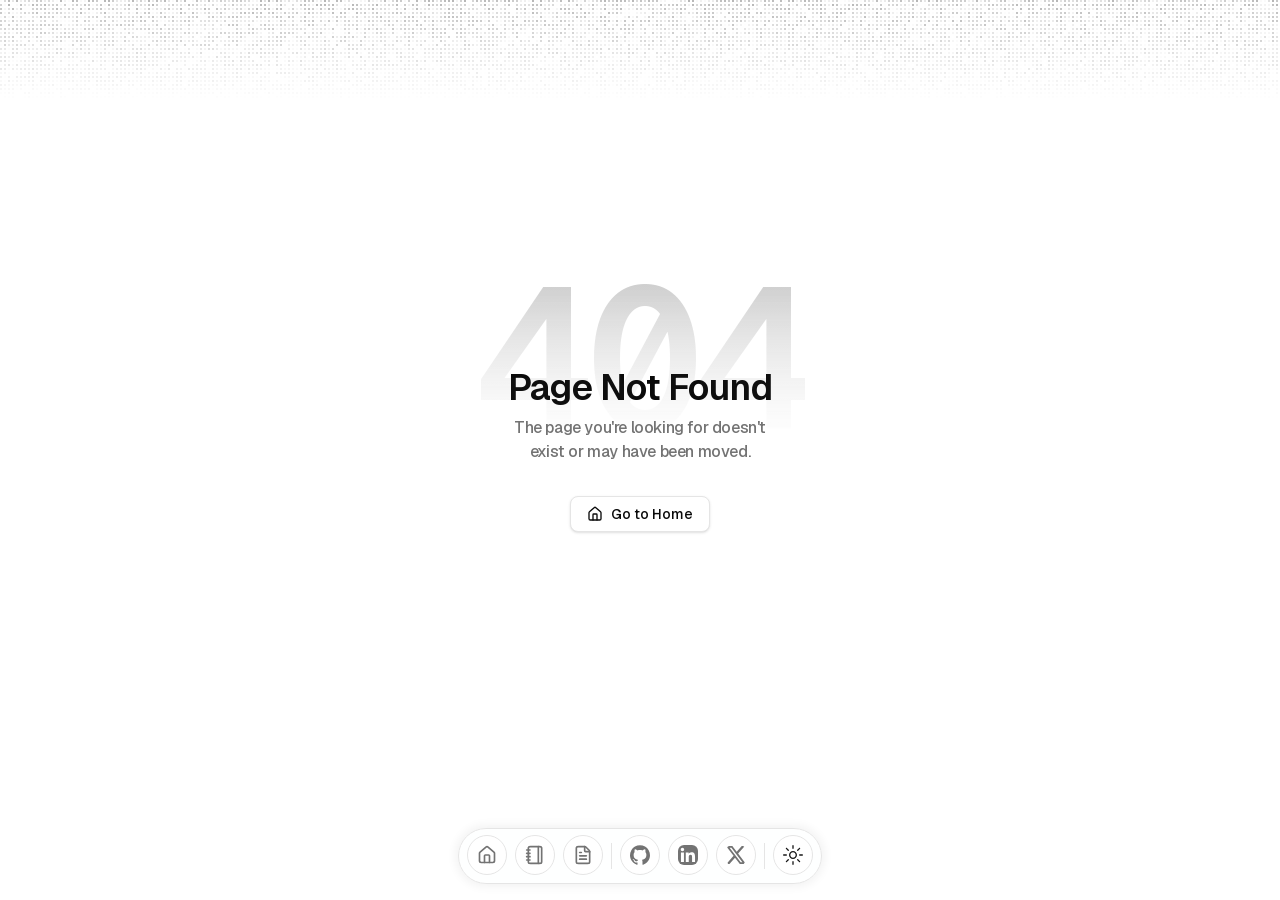
==== commit 1987dc3a: "Deploy 0800e7eec77d1b9ade70d964b12397f38edc5d20" ====
--- a/404/index.html
+++ b/404/index.html
@@ -1 +1 @@
-<!DOCTYPE html><!--v1bGFWr_uBRPhKfL0Xw4x--><html lang="en"><head><meta charSet="utf-8"/><meta name="viewport" content="width=device-width, initial-scale=1"/><link rel="stylesheet" href="/_next/static/chunks/4c486f12a15ea960.css" data-precedence="next"/><link rel="preload" as="script" fetchPriority="low" href="/_next/static/chunks/5f8fe1779d039fbc.js"/><script src="/_next/static/chunks/8f4176fbfef2be30.js" async=""></script><script src="/_next/static/chunks/daeb0c231b2fce1c.js" async=""></script><script src="/_next/static/chunks/f322d800278ea09f.js" async=""></script><script src="/_next/static/chunks/turbopack-19019f3e06a7b77a.js" async=""></script><script src="/_next/static/chunks/6a21297094e6a497.js" async=""></script><script src="/_next/static/chunks/fc717ff24ae232ab.js" async=""></script><script src="/_next/static/chunks/5c0843859f7a8e01.js" async=""></script><script src="/_next/static/chunks/aa8100d928005d19.js" async=""></script><script src="/_next/static/chunks/483a12865e0bba97.js" async=""></script><script src="/_next/static/chunks/1d3be43a6dda29b7.js" async=""></script><script src="/_next/static/chunks/1b176e7d8e3be943.js" async=""></script><meta name="robots" content="noindex"/><meta name="next-size-adjust" content=""/><title>Salim Mohamed</title><meta name="description" content="Engineer at Intuit. Focused on Machine Learning &amp; AI in full-stack development."/><link rel="manifest" href="/site.webmanifest"/><meta name="robots" content="index, follow"/><meta name="googlebot" content="index, follow, max-video-preview:-1, max-image-preview:large, max-snippet:-1"/><meta property="og:title" content="Salim Mohamed"/><meta property="og:description" content="Engineer at Intuit. Focused on Machine Learning &amp; AI in full-stack development."/><meta property="og:url" content="https://salimmohamed.github.io/"/><meta property="og:site_name" content="Salim Mohamed"/><meta property="og:locale" content="en_US"/><meta property="og:image:alt" content="Salim Mohamed"/><meta property="og:image:type" content="image/png"/><meta property="og:image" content="https://salimmohamed.github.io/opengraph-image.png?4ff2cd6089a0b4b8"/><meta property="og:image:width" content="1200"/><meta property="og:image:height" content="630"/><meta property="og:type" content="website"/><meta name="twitter:card" content="summary_large_image"/><meta name="twitter:title" content="Salim Mohamed"/><meta name="twitter:description" content="Engineer at Intuit. Focused on Machine Learning &amp; AI in full-stack development."/><meta name="twitter:image:alt" content="Salim Mohamed"/><meta name="twitter:image:type" content="image/png"/><meta name="twitter:image" content="https://salimmohamed.github.io/opengraph-image.png?4ff2cd6089a0b4b8"/><meta name="twitter:image:width" content="1200"/><meta name="twitter:image:height" content="630"/><link rel="icon" href="/favicon.ico?favicon.bda4d57d.ico" sizes="48x48" type="image/x-icon"/><link rel="icon" href="/icon.png?icon.f6a9f7d6.png" sizes="512x512" type="image/png"/><link rel="apple-touch-icon" href="/apple-icon.png?apple-icon.ce78c426.png" sizes="180x180" type="image/png"/><script src="/_next/static/chunks/a6dad97d9634a72d.js" noModule=""></script></head><body class="min-h-screen bg-background font-sans antialiased relative geist_a4f9adef-module__rTGU2W__variable geist_mono_f41124e8-module__uIW-CG__variable"><div hidden=""><!--$--><!--/$--></div><script>((a,b,c,d,e,f,g,h)=>{let i=document.documentElement,j=["light","dark"];function k(b){var c;(Array.isArray(a)?a:[a]).forEach(a=>{let c="class"===a,d=c&&f?e.map(a=>f[a]||a):e;c?(i.classList.remove(...d),i.classList.add(f&&f[b]?f[b]:b)):i.setAttribute(a,b)}),c=b,h&&j.includes(c)&&(i.style.colorScheme=c)}if(d)k(d);else try{let a=localStorage.getItem(b)||c,d=g&&"system"===a?window.matchMedia("(prefers-color-scheme: dark)").matches?"dark":"light":a;k(d)}catch(a){}})("class","theme","light",null,["light","dark"],null,true,true)</script><div class="absolute inset-0 top-0 left-0 right-0 h-[100px] overflow-hidden z-0"><div class="h-full w-full" style="mask-image:linear-gradient(to bottom, black, transparent);-webkit-mask-image:linear-gradient(to bottom, black, transparent)"><canvas class="pointer-events-none" style="width:0;height:0"></canvas></div></div><div class="relative z-10 max-w-2xl mx-auto py-12 pb-24 sm:py-24 px-6"><div class="min-h-[calc(100vh-12rem)] flex flex-col"><div class="flex-1 flex items-center justify-center p-8"><div class="flex flex-col items-center text-center max-w-md relative"><h1 class="text-[200px] font-semibold font-mono bg-linear-to-b from-primary/30 to-secondary/10 text-transparent bg-clip-text absolute -top-40 left-1/2 -translate-x-1/2 mask-[linear-gradient(to_bottom,black,black_20%,transparent_80%)] tracking-tighter uppercase [-webkit-text-stroke:3px_hsl(var(--primary)/0.6)]">404</h1><h2 class="text-4xl tracking-tight font-semibold text-foreground mb-2">Page Not Found</h2><p class="text-muted-foreground mb-8 text-balance tracking-tight font-medium">The page you&#x27;re looking for doesn&#x27;t exist or may have been moved.</p><div class="flex flex-col sm:flex-row gap-3"><a href="/"><button class="inline-flex items-center justify-center whitespace-nowrap rounded-md text-sm font-medium transition-colors focus-visible:outline-none focus-visible:ring-1 focus-visible:ring-ring disabled:pointer-events-none disabled:opacity-50 border border-input bg-background shadow-sm hover:bg-accent hover:text-accent-foreground h-9 px-4 py-2 gap-2 cursor-pointer"><svg xmlns="http://www.w3.org/2000/svg" width="24" height="24" viewBox="0 0 24 24" fill="none" stroke="currentColor" stroke-width="2" stroke-linecap="round" stroke-linejoin="round" class="lucide lucide-house h-4 w-4" aria-hidden="true"><path d="M15 21v-8a1 1 0 0 0-1-1h-4a1 1 0 0 0-1 1v8"></path><path d="M3 10a2 2 0 0 1 .709-1.528l7-6a2 2 0 0 1 2.582 0l7 6A2 2 0 0 1 21 10v9a2 2 0 0 1-2 2H5a2 2 0 0 1-2-2z"></path></svg>Go to Home</button></a></div></div></div></div><!--$--><!--/$--></div><div class="pointer-events-none fixed inset-x-0 bottom-4 z-30"><div class="items-end justify-center overflow-visible rounded-full z-50 pointer-events-auto relative h-14 p-2 w-fit mx-auto flex gap-2 border bg-card/90 backdrop-blur-3xl shadow-[0_0_10px_3px] shadow-primary/5"><a href="/" data-state="closed"><div class="relative flex aspect-square items-center justify-center shrink-0 rounded-3xl cursor-pointer size-full bg-background p-0 text-muted-foreground hover:text-foreground hover:bg-muted backdrop-blur-3xl border border-border transition-colors" style="width:40px;height:40px"><div class="flex items-center justify-center" style="width:20px;height:20px"><svg xmlns="http://www.w3.org/2000/svg" width="24" height="24" viewBox="0 0 24 24" fill="none" stroke="currentColor" stroke-width="2" stroke-linecap="round" stroke-linejoin="round" class="lucide lucide-house size-full rounded-sm overflow-hidden object-contain" aria-hidden="true"><path d="M15 21v-8a1 1 0 0 0-1-1h-4a1 1 0 0 0-1 1v8"></path><path d="M3 10a2 2 0 0 1 .709-1.528l7-6a2 2 0 0 1 2.582 0l7 6A2 2 0 0 1 21 10v9a2 2 0 0 1-2 2H5a2 2 0 0 1-2-2z"></path></svg></div></div></a><a href="/blog" data-state="closed"><div class="relative flex aspect-square items-center justify-center shrink-0 rounded-3xl cursor-pointer size-full bg-background p-0 text-muted-foreground hover:text-foreground hover:bg-muted backdrop-blur-3xl border border-border transition-colors" style="width:40px;height:40px"><div class="flex items-center justify-center" style="width:20px;height:20px"><svg xmlns="http://www.w3.org/2000/svg" width="24" height="24" viewBox="0 0 24 24" fill="none" stroke="currentColor" stroke-width="2" stroke-linecap="round" stroke-linejoin="round" class="lucide lucide-notebook size-full rounded-sm overflow-hidden object-contain" aria-hidden="true"><path d="M2 6h4"></path><path d="M2 10h4"></path><path d="M2 14h4"></path><path d="M2 18h4"></path><rect width="16" height="20" x="4" y="2" rx="2"></rect><path d="M16 2v20"></path></svg></div></div></a><a href="/Salim_Mohamed_Resume.pdf" target="_blank" rel="noopener noreferrer" data-state="closed"><div class="relative flex aspect-square items-center justify-center shrink-0 rounded-3xl cursor-pointer size-full bg-background p-0 text-muted-foreground hover:text-foreground hover:bg-muted backdrop-blur-3xl border border-border transition-colors" style="width:40px;height:40px"><div class="flex items-center justify-center" style="width:20px;height:20px"><svg xmlns="http://www.w3.org/2000/svg" width="24" height="24" viewBox="0 0 24 24" fill="none" stroke="currentColor" stroke-width="2" stroke-linecap="round" stroke-linejoin="round" class="lucide lucide-file-text size-full rounded-sm overflow-hidden object-contain" aria-hidden="true"><path d="M6 22a2 2 0 0 1-2-2V4a2 2 0 0 1 2-2h8a2.4 2.4 0 0 1 1.704.706l3.588 3.588A2.4 2.4 0 0 1 20 8v12a2 2 0 0 1-2 2z"></path><path d="M14 2v5a1 1 0 0 0 1 1h5"></path><path d="M10 9H8"></path><path d="M16 13H8"></path><path d="M16 17H8"></path></svg></div></div></a><div data-orientation="vertical" role="none" class="shrink-0 h-2/3 m-auto w-px bg-border"></div><a href="https://github.com/salimmohamed" target="_blank" rel="noopener noreferrer" data-state="closed"><div class="relative flex aspect-square items-center justify-center shrink-0 rounded-3xl cursor-pointer size-full bg-background p-0 text-muted-foreground hover:text-foreground hover:bg-muted backdrop-blur-3xl border border-border transition-colors" style="width:40px;height:40px"><div class="flex items-center justify-center" style="width:20px;height:20px"><svg viewBox="0 0 438.549 438.549" xmlns="http://www.w3.org/2000/svg" role="img" class="size-full rounded-sm overflow-hidden object-contain"><title>GitHub</title><path fill="currentColor" d="M409.132 114.573c-19.608-33.596-46.205-60.194-79.798-79.8-33.598-19.607-70.277-29.408-110.063-29.408-39.781 0-76.472 9.804-110.063 29.408-33.596 19.605-60.192 46.204-79.8 79.8C9.803 148.168 0 184.854 0 224.63c0 47.78 13.94 90.745 41.827 128.906 27.884 38.164 63.906 64.572 108.063 79.227 5.14.954 8.945.283 11.419-1.996 2.475-2.282 3.711-5.14 3.711-8.562 0-.571-.049-5.708-.144-15.417a2549.81 2549.81 0 01-.144-25.406l-6.567 1.136c-4.187.767-9.469 1.092-15.846 1-6.374-.089-12.991-.757-19.842-1.999-6.854-1.231-13.229-4.086-19.13-8.559-5.898-4.473-10.085-10.328-12.56-17.556l-2.855-6.57c-1.903-4.374-4.899-9.233-8.992-14.559-4.093-5.331-8.232-8.945-12.419-10.848l-1.999-1.431c-1.332-.951-2.568-2.098-3.711-3.429-1.142-1.331-1.997-2.663-2.568-3.997-.572-1.335-.098-2.43 1.427-3.289 1.525-.859 4.281-1.276 8.28-1.276l5.708.853c3.807.763 8.516 3.042 14.133 6.851 5.614 3.806 10.229 8.754 13.846 14.842 4.38 7.806 9.657 13.754 15.846 17.847 6.184 4.093 12.419 6.136 18.699 6.136 6.28 0 11.704-.476 16.274-1.423 4.565-.952 8.848-2.383 12.847-4.285 1.713-12.758 6.377-22.559 13.988-29.41-10.848-1.14-20.601-2.857-29.264-5.14-8.658-2.286-17.605-5.996-26.835-11.14-9.235-5.137-16.896-11.516-22.985-19.126-6.09-7.614-11.088-17.61-14.987-29.979-3.901-12.374-5.852-26.648-5.852-42.826 0-23.035 7.52-42.637 22.557-58.817-7.044-17.318-6.379-36.732 1.997-58.24 5.52-1.715 13.706-.428 24.554 3.853 10.85 4.283 18.794 7.952 23.84 10.994 5.046 3.041 9.089 5.618 12.135 7.708 17.705-4.947 35.976-7.421 54.818-7.421s37.117 2.474 54.823 7.421l10.849-6.849c7.419-4.57 16.18-8.758 26.262-12.565 10.088-3.805 17.802-4.853 23.134-3.138 8.562 21.509 9.325 40.922 2.279 58.24 15.036 16.18 22.559 35.787 22.559 58.817 0 16.178-1.958 30.497-5.853 42.966-3.9 12.471-8.941 22.457-15.125 29.979-6.191 7.521-13.901 13.85-23.131 18.986-9.232 5.14-18.182 8.85-26.84 11.136-8.662 2.286-18.415 4.004-29.263 5.146 9.894 8.562 14.842 22.077 14.842 40.539v60.237c0 3.422 1.19 6.279 3.572 8.562 2.379 2.279 6.136 2.95 11.276 1.995 44.163-14.653 80.185-41.062 108.068-79.226 27.88-38.161 41.825-81.126 41.825-128.906-.01-39.771-9.818-76.454-29.414-110.049z"></path></svg></div></div></a><a href="https://www.linkedin.com/in/salimamohamed/" target="_blank" rel="noopener noreferrer" data-state="closed"><div class="relative flex aspect-square items-center justify-center shrink-0 rounded-3xl cursor-pointer size-full bg-background p-0 text-muted-foreground hover:text-foreground hover:bg-muted backdrop-blur-3xl border border-border transition-colors" style="width:40px;height:40px"><div class="flex items-center justify-center" style="width:20px;height:20px"><svg viewBox="0 0 24 24" xmlns="http://www.w3.org/2000/svg" class="size-full rounded-sm overflow-hidden object-contain"><title>LinkedIn</title><path fill="currentColor" d="M20.447 20.452h-3.554v-5.569c0-1.328-.027-3.037-1.852-3.037-1.853 0-2.136 1.445-2.136 2.939v5.667H9.351V9h3.414v1.561h.046c.477-.9 1.637-1.85 3.37-1.85 3.601 0 4.267 2.37 4.267 5.455v6.286zM5.337 7.433c-1.144 0-2.063-.926-2.063-2.065 0-1.138.92-2.063 2.063-2.063 1.14 0 2.064.925 2.064 2.063 0 1.139-.925 2.065-2.064 2.065zm1.782 13.019H3.555V9h3.564v11.452zM22.225 0H1.771C.792 0 0 .774 0 1.729v20.542C0 23.227.792 24 1.771 24h20.451C23.2 24 24 23.227 24 22.271V1.729C24 .774 23.2 0 22.222 0h.003z"></path></svg></div></div></a><a href="https://x.com/salim_a_mohamed" target="_blank" rel="noopener noreferrer" data-state="closed"><div class="relative flex aspect-square items-center justify-center shrink-0 rounded-3xl cursor-pointer size-full bg-background p-0 text-muted-foreground hover:text-foreground hover:bg-muted backdrop-blur-3xl border border-border transition-colors" style="width:40px;height:40px"><div class="flex items-center justify-center" style="width:20px;height:20px"><svg viewBox="0 0 24 24" xmlns="http://www.w3.org/2000/svg" class="size-full rounded-sm overflow-hidden object-contain"><title>X</title><path fill="currentColor" d="M18.901 1.153h3.68l-8.04 9.19L24 22.846h-7.406l-5.8-7.584-6.638 7.584H.474l8.6-9.83L0 1.154h7.594l5.243 6.932ZM17.61 20.644h2.039L6.486 3.24H4.298Z"></path></svg></div></div></a><div data-orientation="vertical" role="none" class="shrink-0 h-2/3 m-auto w-px bg-border"></div><div class="relative flex aspect-square items-center justify-center shrink-0 rounded-3xl cursor-pointer size-full bg-background p-0 text-muted-foreground hover:text-foreground hover:bg-muted backdrop-blur-3xl border border-border transition-colors" style="width:40px;height:40px"><div class="flex items-center justify-center" style="width:20px;height:20px"><button class="inline-flex items-center justify-center whitespace-nowrap text-sm font-medium transition-colors focus-visible:outline-none focus-visible:ring-1 focus-visible:ring-ring disabled:pointer-events-none disabled:opacity-50 text-primary underline-offset-4 hover:underline rounded-full size-full cursor-pointer" type="button"><svg width="15" height="15" viewBox="0 0 15 15" fill="none" xmlns="http://www.w3.org/2000/svg" class="h-full w-full"><path d="M7.5 0C7.77614 0 8 0.223858 8 0.5V2.5C8 2.77614 7.77614 3 7.5 3C7.22386 3 7 2.77614 7 2.5V0.5C7 0.223858 7.22386 0 7.5 0ZM2.1967 2.1967C2.39196 2.00144 2.70854 2.00144 2.90381 2.1967L4.31802 3.61091C4.51328 3.80617 4.51328 4.12276 4.31802 4.31802C4.12276 4.51328 3.80617 4.51328 3.61091 4.31802L2.1967 2.90381C2.00144 2.70854 2.00144 2.39196 2.1967 2.1967ZM0.5 7C0.223858 7 0 7.22386 0 7.5C0 7.77614 0.223858 8 0.5 8H2.5C2.77614 8 3 7.77614 3 7.5C3 7.22386 2.77614 7 2.5 7H0.5ZM2.1967 12.8033C2.00144 12.608 2.00144 12.2915 2.1967 12.0962L3.61091 10.682C3.80617 10.4867 4.12276 10.4867 4.31802 10.682C4.51328 10.8772 4.51328 11.1938 4.31802 11.3891L2.90381 12.8033C2.70854 12.9986 2.39196 12.9986 2.1967 12.8033ZM12.5 7C12.2239 7 12 7.22386 12 7.5C12 7.77614 12.2239 8 12.5 8H14.5C14.7761 8 15 7.77614 15 7.5C15 7.22386 14.7761 7 14.5 7H12.5ZM10.682 4.31802C10.4867 4.12276 10.4867 3.80617 10.682 3.61091L12.0962 2.1967C12.2915 2.00144 12.608 2.00144 12.8033 2.1967C12.9986 2.39196 12.9986 2.70854 12.8033 2.90381L11.3891 4.31802C11.1938 4.51328 10.8772 4.51328 10.682 4.31802ZM8 12.5C8 12.2239 7.77614 12 7.5 12C7.22386 12 7 12.2239 7 12.5V14.5C7 14.7761 7.22386 15 7.5 15C7.77614 15 8 14.7761 8 14.5V12.5ZM10.682 10.682C10.8772 10.4867 11.1938 10.4867 11.3891 10.682L12.8033 12.0962C12.9986 12.2915 12.9986 12.608 12.8033 12.8033C12.608 12.9986 12.2915 12.9986 12.0962 12.8033L10.682 11.3891C10.4867 11.1938 10.4867 10.8772 10.682 10.682ZM5.5 7.5C5.5 6.39543 6.39543 5.5 7.5 5.5C8.60457 5.5 9.5 6.39543 9.5 7.5C9.5 8.60457 8.60457 9.5 7.5 9.5C6.39543 9.5 5.5 8.60457 5.5 7.5ZM7.5 4.5C5.84315 4.5 4.5 5.84315 4.5 7.5C4.5 9.15685 5.84315 10.5 7.5 10.5C9.15685 10.5 10.5 9.15685 10.5 7.5C10.5 5.84315 9.15685 4.5 7.5 4.5Z" fill="currentColor" fill-rule="evenodd" clip-rule="evenodd"></path></svg><svg width="15" height="15" viewBox="0 0 15 15" fill="none" xmlns="http://www.w3.org/2000/svg" class="hidden h-full w-full"><path d="M2.89998 0.499976C2.89998 0.279062 2.72089 0.0999756 2.49998 0.0999756C2.27906 0.0999756 2.09998 0.279062 2.09998 0.499976V1.09998H1.49998C1.27906 1.09998 1.09998 1.27906 1.09998 1.49998C1.09998 1.72089 1.27906 1.89998 1.49998 1.89998H2.09998V2.49998C2.09998 2.72089 2.27906 2.89998 2.49998 2.89998C2.72089 2.89998 2.89998 2.72089 2.89998 2.49998V1.89998H3.49998C3.72089 1.89998 3.89998 1.72089 3.89998 1.49998C3.89998 1.27906 3.72089 1.09998 3.49998 1.09998H2.89998V0.499976ZM5.89998 3.49998C5.89998 3.27906 5.72089 3.09998 5.49998 3.09998C5.27906 3.09998 5.09998 3.27906 5.09998 3.49998V4.09998H4.49998C4.27906 4.09998 4.09998 4.27906 4.09998 4.49998C4.09998 4.72089 4.27906 4.89998 4.49998 4.89998H5.09998V5.49998C5.09998 5.72089 5.27906 5.89998 5.49998 5.89998C5.72089 5.89998 5.89998 5.72089 5.89998 5.49998V4.89998H6.49998C6.72089 4.89998 6.89998 4.72089 6.89998 4.49998C6.89998 4.27906 6.72089 4.09998 6.49998 4.09998H5.89998V3.49998ZM1.89998 6.49998C1.89998 6.27906 1.72089 6.09998 1.49998 6.09998C1.27906 6.09998 1.09998 6.27906 1.09998 6.49998V7.09998H0.499976C0.279062 7.09998 0.0999756 7.27906 0.0999756 7.49998C0.0999756 7.72089 0.279062 7.89998 0.499976 7.89998H1.09998V8.49998C1.09998 8.72089 1.27906 8.89997 1.49998 8.89997C1.72089 8.89997 1.89998 8.72089 1.89998 8.49998V7.89998H2.49998C2.72089 7.89998 2.89998 7.72089 2.89998 7.49998C2.89998 7.27906 2.72089 7.09998 2.49998 7.09998H1.89998V6.49998ZM8.54406 0.98184L8.24618 0.941586C8.03275 0.917676 7.90692 1.1655 8.02936 1.34194C8.17013 1.54479 8.29981 1.75592 8.41754 1.97445C8.91878 2.90485 9.20322 3.96932 9.20322 5.10022C9.20322 8.37201 6.82247 11.0878 3.69887 11.6097C3.45736 11.65 3.20988 11.6772 2.96008 11.6906C2.74563 11.702 2.62729 11.9535 2.77721 12.1072C2.84551 12.1773 2.91535 12.2458 2.98667 12.3128L3.05883 12.3795L3.31883 12.6045L3.50684 12.7532L3.62796 12.8433L3.81491 12.9742L3.99079 13.089C4.11175 13.1651 4.23536 13.2375 4.36157 13.3059L4.62496 13.4412L4.88553 13.5607L5.18837 13.6828L5.43169 13.7686C5.56564 13.8128 5.70149 13.8529 5.83857 13.8885C5.94262 13.9155 6.04767 13.9401 6.15405 13.9622C6.27993 13.9883 6.40713 14.0109 6.53544 14.0298L6.85241 14.0685L7.11934 14.0892C7.24637 14.0965 7.37436 14.1002 7.50322 14.1002C11.1483 14.1002 14.1032 11.1453 14.1032 7.50023C14.1032 7.25044 14.0893 7.00389 14.0623 6.76131L14.0255 6.48407C13.991 6.26083 13.9453 6.04129 13.8891 5.82642C13.8213 5.56709 13.7382 5.31398 13.6409 5.06881L13.5279 4.80132L13.4507 4.63542L13.3766 4.48666C13.2178 4.17773 13.0353 3.88295 12.8312 3.60423L12.6782 3.40352L12.4793 3.16432L12.3157 2.98361L12.1961 2.85951L12.0355 2.70246L11.8134 2.50184L11.4925 2.24191L11.2483 2.06498L10.9562 1.87446L10.6346 1.68894L10.3073 1.52378L10.1938 1.47176L9.95488 1.3706L9.67791 1.2669L9.42566 1.1846L9.10075 1.09489L8.83599 1.03486L8.54406 0.98184ZM10.4032 5.30023C10.4032 4.27588 10.2002 3.29829 9.83244 2.40604C11.7623 3.28995 13.1032 5.23862 13.1032 7.50023C13.1032 10.593 10.596 13.1002 7.50322 13.1002C6.63646 13.1002 5.81597 12.9036 5.08355 12.5522C6.5419 12.0941 7.81081 11.2082 8.74322 10.0416C8.87963 10.2284 9.10028 10.3497 9.34928 10.3497C9.76349 10.3497 10.0993 10.0139 10.0993 9.59971C10.0993 9.24256 9.84965 8.94373 9.51535 8.86816C9.57741 8.75165 9.63653 8.63334 9.6926 8.51332C9.88358 8.63163 10.1088 8.69993 10.35 8.69993C11.0403 8.69993 11.6 8.14028 11.6 7.44993C11.6 6.75976 11.0406 6.20024 10.3505 6.19993C10.3853 5.90487 10.4032 5.60464 10.4032 5.30023Z" fill="currentColor" fill-rule="evenodd" clip-rule="evenodd"></path></svg></button></div></div></div></div><script src="/_next/static/chunks/5f8fe1779d039fbc.js" id="_R_" async=""></script><script>(self.__next_f=self.__next_f||[]).push([0])</script><script>self.__next_f.push([1,"1:\"$Sreact.fragment\"\n2:I[27423,[\"/_next/static/chunks/6a21297094e6a497.js\",\"/_next/static/chunks/fc717ff24ae232ab.js\",\"/_next/static/chunks/5c0843859f7a8e01.js\",\"/_next/static/chunks/aa8100d928005d19.js\"],\"ThemeProvider\"]\n3:I[46798,[\"/_next/static/chunks/6a21297094e6a497.js\",\"/_next/static/chunks/fc717ff24ae232ab.js\",\"/_next/static/chunks/5c0843859f7a8e01.js\",\"/_next/static/chunks/aa8100d928005d19.js\"],\"TooltipProvider\"]\n4:I[66171,[\"/_next/static/chunks/6a21297094e6a497.js\",\"/_next/static/chunks/fc717ff24ae232ab.js\",\"/_next/static/chunks/5c0843859f7a8e01.js\",\"/_next/static/chunks/aa8100d928005d19.js\"],\"FlickeringGrid\"]\n5:I[92337,[\"/_next/static/chunks/483a12865e0bba97.js\",\"/_next/static/chunks/1d3be43a6dda29b7.js\"],\"default\"]\n6:I[64226,[\"/_next/static/chunks/483a12865e0bba97.js\",\"/_next/static/chunks/1d3be43a6dda29b7.js\"],\"default\"]\n7:I[8331,[\"/_next/static/chunks/6a21297094e6a497.js\",\"/_next/static/chunks/fc717ff24ae232ab.js\",\"/_next/static/chunks/5c0843859f7a8e01.js\",\"/_next/static/chunks/aa8100d928005d19.js\",\"/_next/static/chunks/1b176e7d8e3be943.js\"],\"\"]\n8:I[72504,[\"/_next/static/chunks/6a21297094e6a497.js\",\"/_next/static/chunks/fc717ff24ae232ab.js\",\"/_next/static/chunks/5c0843859f7a8e01.js\",\"/_next/static/chunks/aa8100d928005d19.js\"],\"Dock\"]\n9:I[46798,[\"/_next/static/chunks/6a21297094e6a497.js\",\"/_next/static/chunks/fc717ff24ae232ab.js\",\"/_next/static/chunks/5c0843859f7a8e01.js\",\"/_next/static/chunks/aa8100d928005d19.js\"],\"Tooltip\"]\na:I[46798,[\"/_next/static/chunks/6a21297094e6a497.js\",\"/_next/static/chunks/fc717ff24ae232ab.js\",\"/_next/static/chunks/5c0843859f7a8e01.js\",\"/_next/static/chunks/aa8100d928005d19.js\"],\"TooltipTrigger\"]\nb:I[72504,[\"/_next/static/chunks/6a21297094e6a497.js\",\"/_next/static/chunks/fc717ff24ae232ab.js\",\"/_next/static/chunks/5c0843859f7a8e01.js\",\"/_next/static/chunks/aa8100d928005d19.js\"],\"DockIcon\"]\n19:I[54354,[\"/_next/static/chunks/483a12865e0bba97.js\",\"/_next/static/chunks/1d3be43a6dda29b7.js\"],\"default\"]\n:HL[\"/_next/static/chunks/4c486f12a15ea960.css\",\"style\"]\n"])</script><script>self.__next_f.push([1,"0:{\"P\":null,\"b\":\"v1bGFWr-uBRPhKfL0Xw4x\",\"c\":[\"\",\"_not-found\",\"\"],\"q\":\"\",\"i\":false,\"f\":[[[\"\",{\"children\":[\"/_not-found\",{\"children\":[\"__PAGE__\",{}]}]},\"$undefined\",\"$undefined\",true],[[\"$\",\"$1\",\"c\",{\"children\":[[[\"$\",\"link\",\"0\",{\"rel\":\"stylesheet\",\"href\":\"/_next/static/chunks/4c486f12a15ea960.css\",\"precedence\":\"next\",\"crossOrigin\":\"$undefined\",\"nonce\":\"$undefined\"}],[\"$\",\"script\",\"script-0\",{\"src\":\"/_next/static/chunks/6a21297094e6a497.js\",\"async\":true,\"nonce\":\"$undefined\"}],[\"$\",\"script\",\"script-1\",{\"src\":\"/_next/static/chunks/fc717ff24ae232ab.js\",\"async\":true,\"nonce\":\"$undefined\"}],[\"$\",\"script\",\"script-2\",{\"src\":\"/_next/static/chunks/5c0843859f7a8e01.js\",\"async\":true,\"nonce\":\"$undefined\"}],[\"$\",\"script\",\"script-3\",{\"src\":\"/_next/static/chunks/aa8100d928005d19.js\",\"async\":true,\"nonce\":\"$undefined\"}]],[\"$\",\"html\",null,{\"lang\":\"en\",\"suppressHydrationWarning\":true,\"children\":[\"$\",\"body\",null,{\"className\":\"min-h-screen bg-background font-sans antialiased relative geist_a4f9adef-module__rTGU2W__variable geist_mono_f41124e8-module__uIW-CG__variable\",\"children\":[\"$\",\"$L2\",null,{\"attribute\":\"class\",\"defaultTheme\":\"light\",\"children\":[\"$\",\"$L3\",null,{\"delayDuration\":0,\"children\":[[\"$\",\"div\",null,{\"className\":\"absolute inset-0 top-0 left-0 right-0 h-[100px] overflow-hidden z-0\",\"children\":[\"$\",\"$L4\",null,{\"className\":\"h-full w-full\",\"squareSize\":2,\"gridGap\":2,\"style\":{\"maskImage\":\"linear-gradient(to bottom, black, transparent)\",\"WebkitMaskImage\":\"linear-gradient(to bottom, black, transparent)\"}}]}],[\"$\",\"div\",null,{\"className\":\"relative z-10 max-w-2xl mx-auto py-12 pb-24 sm:py-24 px-6\",\"children\":[\"$\",\"$L5\",null,{\"parallelRouterKey\":\"children\",\"error\":\"$undefined\",\"errorStyles\":\"$undefined\",\"errorScripts\":\"$undefined\",\"template\":[\"$\",\"$L6\",null,{}],\"templateStyles\":\"$undefined\",\"templateScripts\":\"$undefined\",\"notFound\":[[\"$\",\"div\",null,{\"className\":\"min-h-[calc(100vh-12rem)] flex flex-col\",\"children\":[\"$\",\"div\",null,{\"className\":\"flex-1 flex items-center justify-center p-8\",\"children\":[\"$\",\"div\",null,{\"className\":\"flex flex-col items-center text-center max-w-md relative\",\"children\":[[\"$\",\"h1\",null,{\"className\":\"text-[200px] font-semibold font-mono bg-linear-to-b from-primary/30 to-secondary/10 text-transparent bg-clip-text absolute -top-40 left-1/2 -translate-x-1/2 mask-[linear-gradient(to_bottom,black,black_20%,transparent_80%)] tracking-tighter uppercase [-webkit-text-stroke:3px_hsl(var(--primary)/0.6)]\",\"children\":\"404\"}],[\"$\",\"h2\",null,{\"className\":\"text-4xl tracking-tight font-semibold text-foreground mb-2\",\"children\":\"Page Not Found\"}],[\"$\",\"p\",null,{\"className\":\"text-muted-foreground mb-8 text-balance tracking-tight font-medium\",\"children\":\"The page you're looking for doesn't exist or may have been moved.\"}],[\"$\",\"div\",null,{\"className\":\"flex flex-col sm:flex-row gap-3\",\"children\":[\"$\",\"$L7\",null,{\"href\":\"/\",\"children\":[\"$\",\"button\",null,{\"className\":\"inline-flex items-center justify-center whitespace-nowrap rounded-md text-sm font-medium transition-colors focus-visible:outline-none focus-visible:ring-1 focus-visible:ring-ring disabled:pointer-events-none disabled:opacity-50 border border-input bg-background shadow-sm hover:bg-accent hover:text-accent-foreground h-9 px-4 py-2 gap-2 cursor-pointer\",\"ref\":\"$undefined\",\"children\":[[\"$\",\"svg\",null,{\"ref\":\"$undefined\",\"xmlns\":\"http://www.w3.org/2000/svg\",\"width\":24,\"height\":24,\"viewBox\":\"0 0 24 24\",\"fill\":\"none\",\"stroke\":\"currentColor\",\"strokeWidth\":2,\"strokeLinecap\":\"round\",\"strokeLinejoin\":\"round\",\"className\":\"lucide lucide-house h-4 w-4\",\"aria-hidden\":\"true\",\"children\":[[\"$\",\"path\",\"5wwlr5\",{\"d\":\"M15 21v-8a1 1 0 0 0-1-1h-4a1 1 0 0 0-1 1v8\"}],[\"$\",\"path\",\"r6nss1\",{\"d\":\"M3 10a2 2 0 0 1 .709-1.528l7-6a2 2 0 0 1 2.582 0l7 6A2 2 0 0 1 21 10v9a2 2 0 0 1-2 2H5a2 2 0 0 1-2-2z\"}],\"$undefined\"]}],\"Go to Home\"]}]}]}]]}]}]}],[]],\"forbidden\":\"$undefined\",\"unauthorized\":\"$undefined\"}]}],[\"$\",\"div\",null,{\"className\":\"pointer-events-none fixed inset-x-0 bottom-4 z-30\",\"children\":[\"$\",\"$L8\",null,{\"className\":\"z-50 pointer-events-auto relative h-14 p-2 w-fit mx-auto flex gap-2 border bg-card/90 backdrop-blur-3xl shadow-[0_0_10px_3px] shadow-primary/5\",\"children\":[[[\"$\",\"$L9\",\"/\",{\"children\":[[\"$\",\"$La\",null,{\"asChild\":true,\"children\":[\"$\",\"a\",null,{\"href\":\"/\",\"target\":\"$undefined\",\"rel\":\"$undefined\",\"children\":[\"$\",\"$Lb\",null,{\"className\":\"rounded-3xl cursor-pointer size-full bg-background p-0 text-muted-foreground hover:text-foreground hover:bg-muted backdrop-blur-3xl border border-border transition-colors\",\"children\":\"$Lc\"}]}]}],\"$Ld\"]}],\"$Le\",\"$Lf\"],\"$L10\",[\"$L11\",\"$L12\",\"$L13\"],\"$L14\",\"$L15\"]}]}]]}]}]}]}]]}],{\"children\":[\"$L16\",{\"children\":[\"$L17\",{},null,false,false]},null,false,false]},null,false,false],\"$L18\",false]],\"m\":\"$undefined\",\"G\":[\"$19\",\"$undefined\"],\"S\":true}\n"])</script><script>self.__next_f.push([1,"1a:I[46798,[\"/_next/static/chunks/6a21297094e6a497.js\",\"/_next/static/chunks/fc717ff24ae232ab.js\",\"/_next/static/chunks/5c0843859f7a8e01.js\",\"/_next/static/chunks/aa8100d928005d19.js\"],\"TooltipContent\"]\n1b:I[46798,[\"/_next/static/chunks/6a21297094e6a497.js\",\"/_next/static/chunks/fc717ff24ae232ab.js\",\"/_next/static/chunks/5c0843859f7a8e01.js\",\"/_next/static/chunks/aa8100d928005d19.js\"],\"TooltipArrow\"]\n1c:I[72436,[\"/_next/static/chunks/6a21297094e6a497.js\",\"/_next/static/chunks/fc717ff24ae232ab.js\",\"/_next/static/chunks/5c0843859f7a8e01.js\",\"/_next/static/chunks/aa8100d928005d19.js\"],\"Separator\"]\n1e:I[15022,[\"/_next/static/chunks/6a21297094e6a497.js\",\"/_next/static/chunks/fc717ff24ae232ab.js\",\"/_next/static/chunks/5c0843859f7a8e01.js\",\"/_next/static/chunks/aa8100d928005d19.js\"],\"ModeToggle\"]\n1f:I[2718,[\"/_next/static/chunks/483a12865e0bba97.js\",\"/_next/static/chunks/1d3be43a6dda29b7.js\"],\"OutletBoundary\"]\n20:\"$Sreact.suspense\"\n22:I[2718,[\"/_next/static/chunks/483a12865e0bba97.js\",\"/_next/static/chunks/1d3be43a6dda29b7.js\"],\"ViewportBoundary\"]\n24:I[2718,[\"/_next/static/chunks/483a12865e0bba97.js\",\"/_next/static/chunks/1d3be43a6dda29b7.js\"],\"MetadataBoundary\"]\nc:[\"$\",\"svg\",null,{\"ref\":\"$undefined\",\"xmlns\":\"http://www.w3.org/2000/svg\",\"width\":24,\"height\":24,\"viewBox\":\"0 0 24 24\",\"fill\":\"none\",\"stroke\":\"currentColor\",\"strokeWidth\":2,\"strokeLinecap\":\"round\",\"strokeLinejoin\":\"round\",\"className\":\"lucide lucide-house size-full rounded-sm overflow-hidden object-contain\",\"aria-hidden\":\"true\",\"children\":[[\"$\",\"path\",\"5wwlr5\",{\"d\":\"M15 21v-8a1 1 0 0 0-1-1h-4a1 1 0 0 0-1 1v8\"}],[\"$\",\"path\",\"r6nss1\",{\"d\":\"M3 10a2 2 0 0 1 .709-1.528l7-6a2 2 0 0 1 2.582 0l7 6A2 2 0 0 1 21 10v9a2 2 0 0 1-2 2H5a2 2 0 0 1-2-2z\"}],\"$undefined\"]}]\nd:[\"$\",\"$L1a\",null,{\"side\":\"top\",\"sideOffset\":8,\"className\":\"rounded-xl bg-primary text-primary-foreground px-4 py-2 text-sm shadow-[0_10px_40px_-10px_rgba(0,0,0,0.3)] dark:shadow-[0_10px_40px_-10px_rgba(0,0,0,0.5)]\",\"children\":[[\"$\",\"p\",null,{\"children\":\"Home\"}],[\"$\",\"$L1b\",null,{\"className\":\"fill-primary\"}]]}]\ne:[\"$\",\"$L9\",\"/blog\",{\"children\":[[\"$\",\"$La\",null,{\"asChild\":true,\"children\":[\"$\",\"a\",null,{\"href\":\"/blog\",\"target\":\"$undefined\",\"rel\":\"$undefined\",\"children\":[\"$\",\"$Lb\",null,{\"className\":\"rounded-3xl cursor-pointer size-full bg-background p-0 text-muted-foreground hover:text-foreground hover:bg-muted backdrop-blur-3xl border border-border transition-colors\",\"children\":[\"$\",\"svg\",null,{\"ref\":\"$undefined\",\"xmlns\":\"http://www.w3.org/2000/svg\",\"width\":24,\"height\":24,\"viewBox\":\"0 0 24 24\",\"fill\":\"none\",\"stroke\":\"currentColor\",\"strokeWidth\":2,\"strokeLinecap\":\"round\",\"strokeLinejoin\":\"round\",\"className\":\"lucide lucide-notebook size-full rounded-sm overflow-hidden object-contain\",\"aria-hidden\":\"true\",\"children\":[[\"$\",\"path\",\"aawbzj\",{\"d\":\"M2 6h4\"}],[\"$\",\"path\",\"l0bgd4\",{\"d\":\"M2 10h4\"}],[\"$\",\"path\",\"1gsvsf\",{\"d\":\"M2 14h4\"}],[\"$\",\"path\",\"1bu2t1\",{\"d\":\"M2 18h4\"}],[\"$\",\"rect\",\"1nb95v\",{\"width\":\"16\",\"height\":\"20\",\"x\":\"4\",\"y\":\"2\",\"rx\":\"2\"}],[\"$\",\"path\",\"rotuqe\",{\"d\":\"M16 2v20\"}],\"$undefined\"]}]}]}]}],[\"$\",\"$L1a\",null,{\"side\":\"top\",\"sideOffset\":8,\"className\":\"rounded-xl bg-primary text-primary-foreground px-4 py-2 text-sm shadow-[0_10px_40px_-10px_rgba(0,0,0,0.3)] dark:shadow-[0_10px_40px_-10px_rgba(0,0,0,0.5)]\",\"children\":[[\"$\",\"p\",null,{\"children\":\"Blog\"}],[\"$\",\"$L1b\",null,{\"className\":\"fill-primary\"}]]}]]}]\n"])</script><script>self.__next_f.push([1,"f:[\"$\",\"$L9\",\"/Salim_Mohamed_Resume.pdf\",{\"children\":[[\"$\",\"$La\",null,{\"asChild\":true,\"children\":[\"$\",\"a\",null,{\"href\":\"/Salim_Mohamed_Resume.pdf\",\"target\":\"_blank\",\"rel\":\"noopener noreferrer\",\"children\":[\"$\",\"$Lb\",null,{\"className\":\"rounded-3xl cursor-pointer size-full bg-background p-0 text-muted-foreground hover:text-foreground hover:bg-muted backdrop-blur-3xl border border-border transition-colors\",\"children\":[\"$\",\"svg\",null,{\"ref\":\"$undefined\",\"xmlns\":\"http://www.w3.org/2000/svg\",\"width\":24,\"height\":24,\"viewBox\":\"0 0 24 24\",\"fill\":\"none\",\"stroke\":\"currentColor\",\"strokeWidth\":2,\"strokeLinecap\":\"round\",\"strokeLinejoin\":\"round\",\"className\":\"lucide lucide-file-text size-full rounded-sm overflow-hidden object-contain\",\"aria-hidden\":\"true\",\"children\":[[\"$\",\"path\",\"1oefj6\",{\"d\":\"M6 22a2 2 0 0 1-2-2V4a2 2 0 0 1 2-2h8a2.4 2.4 0 0 1 1.704.706l3.588 3.588A2.4 2.4 0 0 1 20 8v12a2 2 0 0 1-2 2z\"}],[\"$\",\"path\",\"wfsgrz\",{\"d\":\"M14 2v5a1 1 0 0 0 1 1h5\"}],[\"$\",\"path\",\"b1mrlr\",{\"d\":\"M10 9H8\"}],[\"$\",\"path\",\"t4e002\",{\"d\":\"M16 13H8\"}],[\"$\",\"path\",\"z1uh3a\",{\"d\":\"M16 17H8\"}],\"$undefined\"]}]}]}]}],[\"$\",\"$L1a\",null,{\"side\":\"top\",\"sideOffset\":8,\"className\":\"rounded-xl bg-primary text-primary-foreground px-4 py-2 text-sm shadow-[0_10px_40px_-10px_rgba(0,0,0,0.3)] dark:shadow-[0_10px_40px_-10px_rgba(0,0,0,0.5)]\",\"children\":[[\"$\",\"p\",null,{\"children\":\"Resume\"}],[\"$\",\"$L1b\",null,{\"className\":\"fill-primary\"}]]}]]}]\n"])</script><script>self.__next_f.push([1,"10:[\"$\",\"$L1c\",null,{\"orientation\":\"vertical\",\"className\":\"h-2/3 m-auto w-px bg-border\"}]\n1d:T843,"])</script><script>self.__next_f.push([1,"M409.132 114.573c-19.608-33.596-46.205-60.194-79.798-79.8-33.598-19.607-70.277-29.408-110.063-29.408-39.781 0-76.472 9.804-110.063 29.408-33.596 19.605-60.192 46.204-79.8 79.8C9.803 148.168 0 184.854 0 224.63c0 47.78 13.94 90.745 41.827 128.906 27.884 38.164 63.906 64.572 108.063 79.227 5.14.954 8.945.283 11.419-1.996 2.475-2.282 3.711-5.14 3.711-8.562 0-.571-.049-5.708-.144-15.417a2549.81 2549.81 0 01-.144-25.406l-6.567 1.136c-4.187.767-9.469 1.092-15.846 1-6.374-.089-12.991-.757-19.842-1.999-6.854-1.231-13.229-4.086-19.13-8.559-5.898-4.473-10.085-10.328-12.56-17.556l-2.855-6.57c-1.903-4.374-4.899-9.233-8.992-14.559-4.093-5.331-8.232-8.945-12.419-10.848l-1.999-1.431c-1.332-.951-2.568-2.098-3.711-3.429-1.142-1.331-1.997-2.663-2.568-3.997-.572-1.335-.098-2.43 1.427-3.289 1.525-.859 4.281-1.276 8.28-1.276l5.708.853c3.807.763 8.516 3.042 14.133 6.851 5.614 3.806 10.229 8.754 13.846 14.842 4.38 7.806 9.657 13.754 15.846 17.847 6.184 4.093 12.419 6.136 18.699 6.136 6.28 0 11.704-.476 16.274-1.423 4.565-.952 8.848-2.383 12.847-4.285 1.713-12.758 6.377-22.559 13.988-29.41-10.848-1.14-20.601-2.857-29.264-5.14-8.658-2.286-17.605-5.996-26.835-11.14-9.235-5.137-16.896-11.516-22.985-19.126-6.09-7.614-11.088-17.61-14.987-29.979-3.901-12.374-5.852-26.648-5.852-42.826 0-23.035 7.52-42.637 22.557-58.817-7.044-17.318-6.379-36.732 1.997-58.24 5.52-1.715 13.706-.428 24.554 3.853 10.85 4.283 18.794 7.952 23.84 10.994 5.046 3.041 9.089 5.618 12.135 7.708 17.705-4.947 35.976-7.421 54.818-7.421s37.117 2.474 54.823 7.421l10.849-6.849c7.419-4.57 16.18-8.758 26.262-12.565 10.088-3.805 17.802-4.853 23.134-3.138 8.562 21.509 9.325 40.922 2.279 58.24 15.036 16.18 22.559 35.787 22.559 58.817 0 16.178-1.958 30.497-5.853 42.966-3.9 12.471-8.941 22.457-15.125 29.979-6.191 7.521-13.901 13.85-23.131 18.986-9.232 5.14-18.182 8.85-26.84 11.136-8.662 2.286-18.415 4.004-29.263 5.146 9.894 8.562 14.842 22.077 14.842 40.539v60.237c0 3.422 1.19 6.279 3.572 8.562 2.379 2.279 6.136 2.95 11.276 1.995 44.163-14.653 80.185-41.062 108.068-79.226 27.88-38.161 41.825-81.126 41.825-128.906-.01-39.771-9.818-76.454-29.414-110.049z"])</script><script>self.__next_f.push([1,"11:[\"$\",\"$L9\",\"social-GitHub-0\",{\"children\":[[\"$\",\"$La\",null,{\"asChild\":true,\"children\":[\"$\",\"a\",null,{\"href\":\"https://github.com/salimmohamed\",\"target\":\"_blank\",\"rel\":\"noopener noreferrer\",\"children\":[\"$\",\"$Lb\",null,{\"className\":\"rounded-3xl cursor-pointer size-full bg-background p-0 text-muted-foreground hover:text-foreground hover:bg-muted backdrop-blur-3xl border border-border transition-colors\",\"children\":[\"$\",\"svg\",null,{\"viewBox\":\"0 0 438.549 438.549\",\"xmlns\":\"http://www.w3.org/2000/svg\",\"role\":\"img\",\"className\":\"size-full rounded-sm overflow-hidden object-contain\",\"children\":[[\"$\",\"title\",null,{\"children\":\"GitHub\"}],[\"$\",\"path\",null,{\"fill\":\"currentColor\",\"d\":\"$1d\"}]]}]}]}]}],[\"$\",\"$L1a\",null,{\"side\":\"top\",\"sideOffset\":8,\"className\":\"rounded-xl bg-primary text-primary-foreground px-4 py-2 text-sm shadow-[0_10px_40px_-10px_rgba(0,0,0,0.3)] dark:shadow-[0_10px_40px_-10px_rgba(0,0,0,0.5)]\",\"children\":[[\"$\",\"p\",null,{\"children\":\"GitHub\"}],[\"$\",\"$L1b\",null,{\"className\":\"fill-primary\"}]]}]]}]\n"])</script><script>self.__next_f.push([1,"12:[\"$\",\"$L9\",\"social-LinkedIn-1\",{\"children\":[[\"$\",\"$La\",null,{\"asChild\":true,\"children\":[\"$\",\"a\",null,{\"href\":\"https://www.linkedin.com/in/salimamohamed/\",\"target\":\"_blank\",\"rel\":\"noopener noreferrer\",\"children\":[\"$\",\"$Lb\",null,{\"className\":\"rounded-3xl cursor-pointer size-full bg-background p-0 text-muted-foreground hover:text-foreground hover:bg-muted backdrop-blur-3xl border border-border transition-colors\",\"children\":[\"$\",\"svg\",null,{\"viewBox\":\"0 0 24 24\",\"xmlns\":\"http://www.w3.org/2000/svg\",\"className\":\"size-full rounded-sm overflow-hidden object-contain\",\"children\":[[\"$\",\"title\",null,{\"children\":\"LinkedIn\"}],[\"$\",\"path\",null,{\"fill\":\"currentColor\",\"d\":\"M20.447 20.452h-3.554v-5.569c0-1.328-.027-3.037-1.852-3.037-1.853 0-2.136 1.445-2.136 2.939v5.667H9.351V9h3.414v1.561h.046c.477-.9 1.637-1.85 3.37-1.85 3.601 0 4.267 2.37 4.267 5.455v6.286zM5.337 7.433c-1.144 0-2.063-.926-2.063-2.065 0-1.138.92-2.063 2.063-2.063 1.14 0 2.064.925 2.064 2.063 0 1.139-.925 2.065-2.064 2.065zm1.782 13.019H3.555V9h3.564v11.452zM22.225 0H1.771C.792 0 0 .774 0 1.729v20.542C0 23.227.792 24 1.771 24h20.451C23.2 24 24 23.227 24 22.271V1.729C24 .774 23.2 0 22.222 0h.003z\"}]]}]}]}]}],[\"$\",\"$L1a\",null,{\"side\":\"top\",\"sideOffset\":8,\"className\":\"rounded-xl bg-primary text-primary-foreground px-4 py-2 text-sm shadow-[0_10px_40px_-10px_rgba(0,0,0,0.3)] dark:shadow-[0_10px_40px_-10px_rgba(0,0,0,0.5)]\",\"children\":[[\"$\",\"p\",null,{\"children\":\"LinkedIn\"}],[\"$\",\"$L1b\",null,{\"className\":\"fill-primary\"}]]}]]}]\n"])</script><script>self.__next_f.push([1,"13:[\"$\",\"$L9\",\"social-X-2\",{\"children\":[[\"$\",\"$La\",null,{\"asChild\":true,\"children\":[\"$\",\"a\",null,{\"href\":\"https://x.com/salim_a_mohamed\",\"target\":\"_blank\",\"rel\":\"noopener noreferrer\",\"children\":[\"$\",\"$Lb\",null,{\"className\":\"rounded-3xl cursor-pointer size-full bg-background p-0 text-muted-foreground hover:text-foreground hover:bg-muted backdrop-blur-3xl border border-border transition-colors\",\"children\":[\"$\",\"svg\",null,{\"viewBox\":\"0 0 24 24\",\"xmlns\":\"http://www.w3.org/2000/svg\",\"className\":\"size-full rounded-sm overflow-hidden object-contain\",\"children\":[[\"$\",\"title\",null,{\"children\":\"X\"}],[\"$\",\"path\",null,{\"fill\":\"currentColor\",\"d\":\"M18.901 1.153h3.68l-8.04 9.19L24 22.846h-7.406l-5.8-7.584-6.638 7.584H.474l8.6-9.83L0 1.154h7.594l5.243 6.932ZM17.61 20.644h2.039L6.486 3.24H4.298Z\"}]]}]}]}]}],[\"$\",\"$L1a\",null,{\"side\":\"top\",\"sideOffset\":8,\"className\":\"rounded-xl bg-primary text-primary-foreground px-4 py-2 text-sm shadow-[0_10px_40px_-10px_rgba(0,0,0,0.3)] dark:shadow-[0_10px_40px_-10px_rgba(0,0,0,0.5)]\",\"children\":[[\"$\",\"p\",null,{\"children\":\"X\"}],[\"$\",\"$L1b\",null,{\"className\":\"fill-primary\"}]]}]]}]\n14:[\"$\",\"$L1c\",null,{\"orientation\":\"vertical\",\"className\":\"h-2/3 m-auto w-px bg-border\"}]\n15:[\"$\",\"$L9\",null,{\"children\":[[\"$\",\"$La\",null,{\"asChild\":true,\"children\":[\"$\",\"$Lb\",null,{\"className\":\"rounded-3xl cursor-pointer size-full bg-background p-0 text-muted-foreground hover:text-foreground hover:bg-muted backdrop-blur-3xl border border-border transition-colors\",\"children\":[\"$\",\"$L1e\",null,{\"className\":\"size-full cursor-pointer\"}]}]}],[\"$\",\"$L1a\",null,{\"side\":\"top\",\"sideOffset\":8,\"className\":\"rounded-xl bg-primary text-primary-foreground px-4 py-2 text-sm shadow-[0_10px_40px_-10px_rgba(0,0,0,0.3)] dark:shadow-[0_10px_40px_-10px_rgba(0,0,0,0.5)]\",\"children\":[[\"$\",\"p\",null,{\"children\":\"Theme\"}],[\"$\",\"$L1b\",null,{\"className\":\"fill-primary\"}]]}]]}]\n16:[\"$\",\"$1\",\"c\",{\"children\":[null,[\"$\",\"$L5\",null,{\"parallelRouterKey\":\"children\",\"error\":\"$undefined\",\"errorStyles\":\"$undefined\",\"errorScripts\":\"$undefined\",\"template\":[\"$\",\"$L6\",null,{}],\"templateStyles\":\"$undefined\",\"templateScripts\":\"$undefined\",\"notFound\":\"$undefined\",\"forbidden\":\"$undefined\",\"unauthorized\":\"$undefined\"}]]}]\n"])</script><script>self.__next_f.push([1,"17:[\"$\",\"$1\",\"c\",{\"children\":[[\"$\",\"div\",null,{\"className\":\"min-h-[calc(100vh-12rem)] flex flex-col\",\"children\":[\"$\",\"div\",null,{\"className\":\"flex-1 flex items-center justify-center p-8\",\"children\":[\"$\",\"div\",null,{\"className\":\"flex flex-col items-center text-center max-w-md relative\",\"children\":[[\"$\",\"h1\",null,{\"className\":\"text-[200px] font-semibold font-mono bg-linear-to-b from-primary/30 to-secondary/10 text-transparent bg-clip-text absolute -top-40 left-1/2 -translate-x-1/2 mask-[linear-gradient(to_bottom,black,black_20%,transparent_80%)] tracking-tighter uppercase [-webkit-text-stroke:3px_hsl(var(--primary)/0.6)]\",\"children\":\"404\"}],[\"$\",\"h2\",null,{\"className\":\"text-4xl tracking-tight font-semibold text-foreground mb-2\",\"children\":\"Page Not Found\"}],[\"$\",\"p\",null,{\"className\":\"text-muted-foreground mb-8 text-balance tracking-tight font-medium\",\"children\":\"The page you're looking for doesn't exist or may have been moved.\"}],[\"$\",\"div\",null,{\"className\":\"flex flex-col sm:flex-row gap-3\",\"children\":[\"$\",\"$L7\",null,{\"href\":\"/\",\"children\":[\"$\",\"button\",null,{\"className\":\"inline-flex items-center justify-center whitespace-nowrap rounded-md text-sm font-medium transition-colors focus-visible:outline-none focus-visible:ring-1 focus-visible:ring-ring disabled:pointer-events-none disabled:opacity-50 border border-input bg-background shadow-sm hover:bg-accent hover:text-accent-foreground h-9 px-4 py-2 gap-2 cursor-pointer\",\"ref\":\"$undefined\",\"children\":[[\"$\",\"svg\",null,{\"ref\":\"$undefined\",\"xmlns\":\"http://www.w3.org/2000/svg\",\"width\":24,\"height\":24,\"viewBox\":\"0 0 24 24\",\"fill\":\"none\",\"stroke\":\"currentColor\",\"strokeWidth\":2,\"strokeLinecap\":\"round\",\"strokeLinejoin\":\"round\",\"className\":\"lucide lucide-house h-4 w-4\",\"aria-hidden\":\"true\",\"children\":[[\"$\",\"path\",\"5wwlr5\",{\"d\":\"M15 21v-8a1 1 0 0 0-1-1h-4a1 1 0 0 0-1 1v8\"}],[\"$\",\"path\",\"r6nss1\",{\"d\":\"M3 10a2 2 0 0 1 .709-1.528l7-6a2 2 0 0 1 2.582 0l7 6A2 2 0 0 1 21 10v9a2 2 0 0 1-2 2H5a2 2 0 0 1-2-2z\"}],\"$undefined\"]}],\"Go to Home\"]}]}]}]]}]}]}],[[\"$\",\"script\",\"script-0\",{\"src\":\"/_next/static/chunks/1b176e7d8e3be943.js\",\"async\":true,\"nonce\":\"$undefined\"}]],[\"$\",\"$L1f\",null,{\"children\":[\"$\",\"$20\",null,{\"name\":\"Next.MetadataOutlet\",\"children\":\"$@21\"}]}]]}]\n"])</script><script>self.__next_f.push([1,"18:[\"$\",\"$1\",\"h\",{\"children\":[[\"$\",\"meta\",null,{\"name\":\"robots\",\"content\":\"noindex\"}],[\"$\",\"$L22\",null,{\"children\":\"$L23\"}],[\"$\",\"div\",null,{\"hidden\":true,\"children\":[\"$\",\"$L24\",null,{\"children\":[\"$\",\"$20\",null,{\"name\":\"Next.Metadata\",\"children\":\"$L25\"}]}]}],[\"$\",\"meta\",null,{\"name\":\"next-size-adjust\",\"content\":\"\"}]]}]\n"])</script><script>self.__next_f.push([1,"23:[[\"$\",\"meta\",\"0\",{\"charSet\":\"utf-8\"}],[\"$\",\"meta\",\"1\",{\"name\":\"viewport\",\"content\":\"width=device-width, initial-scale=1\"}]]\n"])</script><script>self.__next_f.push([1,"26:I[14638,[\"/_next/static/chunks/483a12865e0bba97.js\",\"/_next/static/chunks/1d3be43a6dda29b7.js\"],\"IconMark\"]\n21:null\n"])</script><script>self.__next_f.push([1,"25:[[\"$\",\"title\",\"0\",{\"children\":\"Salim Mohamed\"}],[\"$\",\"meta\",\"1\",{\"name\":\"description\",\"content\":\"Engineer at Intuit. Focused on Machine Learning \u0026 AI in full-stack development.\"}],[\"$\",\"link\",\"2\",{\"rel\":\"manifest\",\"href\":\"/site.webmanifest\",\"crossOrigin\":\"$undefined\"}],[\"$\",\"meta\",\"3\",{\"name\":\"robots\",\"content\":\"index, follow\"}],[\"$\",\"meta\",\"4\",{\"name\":\"googlebot\",\"content\":\"index, follow, max-video-preview:-1, max-image-preview:large, max-snippet:-1\"}],[\"$\",\"meta\",\"5\",{\"property\":\"og:title\",\"content\":\"Salim Mohamed\"}],[\"$\",\"meta\",\"6\",{\"property\":\"og:description\",\"content\":\"Engineer at Intuit. Focused on Machine Learning \u0026 AI in full-stack development.\"}],[\"$\",\"meta\",\"7\",{\"property\":\"og:url\",\"content\":\"https://salimmohamed.github.io/\"}],[\"$\",\"meta\",\"8\",{\"property\":\"og:site_name\",\"content\":\"Salim Mohamed\"}],[\"$\",\"meta\",\"9\",{\"property\":\"og:locale\",\"content\":\"en_US\"}],[\"$\",\"meta\",\"10\",{\"property\":\"og:image:alt\",\"content\":\"Salim Mohamed\"}],[\"$\",\"meta\",\"11\",{\"property\":\"og:image:type\",\"content\":\"image/png\"}],[\"$\",\"meta\",\"12\",{\"property\":\"og:image\",\"content\":\"https://salimmohamed.github.io/opengraph-image.png?4ff2cd6089a0b4b8\"}],[\"$\",\"meta\",\"13\",{\"property\":\"og:image:width\",\"content\":\"1200\"}],[\"$\",\"meta\",\"14\",{\"property\":\"og:image:height\",\"content\":\"630\"}],[\"$\",\"meta\",\"15\",{\"property\":\"og:type\",\"content\":\"website\"}],[\"$\",\"meta\",\"16\",{\"name\":\"twitter:card\",\"content\":\"summary_large_image\"}],[\"$\",\"meta\",\"17\",{\"name\":\"twitter:title\",\"content\":\"Salim Mohamed\"}],[\"$\",\"meta\",\"18\",{\"name\":\"twitter:description\",\"content\":\"Engineer at Intuit. Focused on Machine Learning \u0026 AI in full-stack development.\"}],[\"$\",\"meta\",\"19\",{\"name\":\"twitter:image:alt\",\"content\":\"Salim Mohamed\"}],[\"$\",\"meta\",\"20\",{\"name\":\"twitter:image:type\",\"content\":\"image/png\"}],[\"$\",\"meta\",\"21\",{\"name\":\"twitter:image\",\"content\":\"https://salimmohamed.github.io/opengraph-image.png?4ff2cd6089a0b4b8\"}],[\"$\",\"meta\",\"22\",{\"name\":\"twitter:image:width\",\"content\":\"1200\"}],[\"$\",\"meta\",\"23\",{\"name\":\"twitter:image:height\",\"content\":\"630\"}],[\"$\",\"link\",\"24\",{\"rel\":\"icon\",\"href\":\"/favicon.ico?favicon.bda4d57d.ico\",\"sizes\":\"48x48\",\"type\":\"image/x-icon\"}],[\"$\",\"link\",\"25\",{\"rel\":\"icon\",\"href\":\"/icon.png?icon.f6a9f7d6.png\",\"sizes\":\"512x512\",\"type\":\"image/png\"}],[\"$\",\"link\",\"26\",{\"rel\":\"apple-touch-icon\",\"href\":\"/apple-icon.png?apple-icon.ce78c426.png\",\"sizes\":\"180x180\",\"type\":\"image/png\"}],[\"$\",\"$L26\",\"27\",{}]]\n"])</script></body></html>+<!DOCTYPE html><!--yHGEP0vwJV_RVKZEvCjWE--><html lang="en"><head><meta charSet="utf-8"/><meta name="viewport" content="width=device-width, initial-scale=1"/><link rel="stylesheet" href="/_next/static/chunks/4c486f12a15ea960.css" data-precedence="next"/><link rel="preload" as="script" fetchPriority="low" href="/_next/static/chunks/5f8fe1779d039fbc.js"/><script src="/_next/static/chunks/8f4176fbfef2be30.js" async=""></script><script src="/_next/static/chunks/daeb0c231b2fce1c.js" async=""></script><script src="/_next/static/chunks/f322d800278ea09f.js" async=""></script><script src="/_next/static/chunks/turbopack-19019f3e06a7b77a.js" async=""></script><script src="/_next/static/chunks/6a21297094e6a497.js" async=""></script><script src="/_next/static/chunks/fc717ff24ae232ab.js" async=""></script><script src="/_next/static/chunks/5c0843859f7a8e01.js" async=""></script><script src="/_next/static/chunks/aa8100d928005d19.js" async=""></script><script src="/_next/static/chunks/483a12865e0bba97.js" async=""></script><script src="/_next/static/chunks/1d3be43a6dda29b7.js" async=""></script><script src="/_next/static/chunks/1b176e7d8e3be943.js" async=""></script><meta name="robots" content="noindex"/><meta name="next-size-adjust" content=""/><title>Salim Mohamed</title><meta name="description" content="Engineer at Intuit. Focused on Machine Learning &amp; AI in full-stack development."/><link rel="manifest" href="/site.webmanifest"/><meta name="robots" content="index, follow"/><meta name="googlebot" content="index, follow, max-video-preview:-1, max-image-preview:large, max-snippet:-1"/><meta property="og:title" content="Salim Mohamed"/><meta property="og:description" content="Engineer at Intuit. Focused on Machine Learning &amp; AI in full-stack development."/><meta property="og:url" content="https://salimmohamed.github.io/"/><meta property="og:site_name" content="Salim Mohamed"/><meta property="og:locale" content="en_US"/><meta property="og:image:alt" content="Salim Mohamed"/><meta property="og:image:type" content="image/png"/><meta property="og:image" content="https://salimmohamed.github.io/opengraph-image.png?4ff2cd6089a0b4b8"/><meta property="og:image:width" content="1200"/><meta property="og:image:height" content="630"/><meta property="og:type" content="website"/><meta name="twitter:card" content="summary_large_image"/><meta name="twitter:title" content="Salim Mohamed"/><meta name="twitter:description" content="Engineer at Intuit. Focused on Machine Learning &amp; AI in full-stack development."/><meta name="twitter:image:alt" content="Salim Mohamed"/><meta name="twitter:image:type" content="image/png"/><meta name="twitter:image" content="https://salimmohamed.github.io/opengraph-image.png?4ff2cd6089a0b4b8"/><meta name="twitter:image:width" content="1200"/><meta name="twitter:image:height" content="630"/><link rel="icon" href="/favicon.ico?favicon.bda4d57d.ico" sizes="48x48" type="image/x-icon"/><link rel="icon" href="/icon.png?icon.f6a9f7d6.png" sizes="512x512" type="image/png"/><link rel="apple-touch-icon" href="/apple-icon.png?apple-icon.ce78c426.png" sizes="180x180" type="image/png"/><script src="/_next/static/chunks/a6dad97d9634a72d.js" noModule=""></script></head><body class="min-h-screen bg-background font-sans antialiased relative geist_a4f9adef-module__rTGU2W__variable geist_mono_f41124e8-module__uIW-CG__variable"><div hidden=""><!--$--><!--/$--></div><script>((a,b,c,d,e,f,g,h)=>{let i=document.documentElement,j=["light","dark"];function k(b){var c;(Array.isArray(a)?a:[a]).forEach(a=>{let c="class"===a,d=c&&f?e.map(a=>f[a]||a):e;c?(i.classList.remove(...d),i.classList.add(f&&f[b]?f[b]:b)):i.setAttribute(a,b)}),c=b,h&&j.includes(c)&&(i.style.colorScheme=c)}if(d)k(d);else try{let a=localStorage.getItem(b)||c,d=g&&"system"===a?window.matchMedia("(prefers-color-scheme: dark)").matches?"dark":"light":a;k(d)}catch(a){}})("class","theme","light",null,["light","dark"],null,true,true)</script><div class="absolute inset-0 top-0 left-0 right-0 h-[100px] overflow-hidden z-0"><div class="h-full w-full" style="mask-image:linear-gradient(to bottom, black, transparent);-webkit-mask-image:linear-gradient(to bottom, black, transparent)"><canvas class="pointer-events-none" style="width:0;height:0"></canvas></div></div><div class="relative z-10 max-w-2xl mx-auto py-12 pb-24 sm:py-24 px-6"><div class="min-h-[calc(100vh-12rem)] flex flex-col"><div class="flex-1 flex items-center justify-center p-8"><div class="flex flex-col items-center text-center max-w-md relative"><h1 class="text-[200px] font-semibold font-mono bg-linear-to-b from-primary/30 to-secondary/10 text-transparent bg-clip-text absolute -top-40 left-1/2 -translate-x-1/2 mask-[linear-gradient(to_bottom,black,black_20%,transparent_80%)] tracking-tighter uppercase [-webkit-text-stroke:3px_hsl(var(--primary)/0.6)]">404</h1><h2 class="text-4xl tracking-tight font-semibold text-foreground mb-2">Page Not Found</h2><p class="text-muted-foreground mb-8 text-balance tracking-tight font-medium">The page you&#x27;re looking for doesn&#x27;t exist or may have been moved.</p><div class="flex flex-col sm:flex-row gap-3"><a href="/"><button class="inline-flex items-center justify-center whitespace-nowrap rounded-md text-sm font-medium transition-colors focus-visible:outline-none focus-visible:ring-1 focus-visible:ring-ring disabled:pointer-events-none disabled:opacity-50 border border-input bg-background shadow-sm hover:bg-accent hover:text-accent-foreground h-9 px-4 py-2 gap-2 cursor-pointer"><svg xmlns="http://www.w3.org/2000/svg" width="24" height="24" viewBox="0 0 24 24" fill="none" stroke="currentColor" stroke-width="2" stroke-linecap="round" stroke-linejoin="round" class="lucide lucide-house h-4 w-4" aria-hidden="true"><path d="M15 21v-8a1 1 0 0 0-1-1h-4a1 1 0 0 0-1 1v8"></path><path d="M3 10a2 2 0 0 1 .709-1.528l7-6a2 2 0 0 1 2.582 0l7 6A2 2 0 0 1 21 10v9a2 2 0 0 1-2 2H5a2 2 0 0 1-2-2z"></path></svg>Go to Home</button></a></div></div></div></div><!--$--><!--/$--></div><div class="pointer-events-none fixed inset-x-0 bottom-4 z-30"><div class="items-end justify-center overflow-visible rounded-full z-50 pointer-events-auto relative h-14 p-2 w-fit mx-auto flex gap-2 border bg-card/90 backdrop-blur-3xl shadow-[0_0_10px_3px] shadow-primary/5"><a href="/" data-state="closed"><div class="relative flex aspect-square items-center justify-center shrink-0 rounded-3xl cursor-pointer size-full bg-background p-0 text-muted-foreground hover:text-foreground hover:bg-muted backdrop-blur-3xl border border-border transition-colors" style="width:40px;height:40px"><div class="flex items-center justify-center" style="width:20px;height:20px"><svg xmlns="http://www.w3.org/2000/svg" width="24" height="24" viewBox="0 0 24 24" fill="none" stroke="currentColor" stroke-width="2" stroke-linecap="round" stroke-linejoin="round" class="lucide lucide-house size-full rounded-sm overflow-hidden object-contain" aria-hidden="true"><path d="M15 21v-8a1 1 0 0 0-1-1h-4a1 1 0 0 0-1 1v8"></path><path d="M3 10a2 2 0 0 1 .709-1.528l7-6a2 2 0 0 1 2.582 0l7 6A2 2 0 0 1 21 10v9a2 2 0 0 1-2 2H5a2 2 0 0 1-2-2z"></path></svg></div></div></a><a href="/blog" data-state="closed"><div class="relative flex aspect-square items-center justify-center shrink-0 rounded-3xl cursor-pointer size-full bg-background p-0 text-muted-foreground hover:text-foreground hover:bg-muted backdrop-blur-3xl border border-border transition-colors" style="width:40px;height:40px"><div class="flex items-center justify-center" style="width:20px;height:20px"><svg xmlns="http://www.w3.org/2000/svg" width="24" height="24" viewBox="0 0 24 24" fill="none" stroke="currentColor" stroke-width="2" stroke-linecap="round" stroke-linejoin="round" class="lucide lucide-notebook size-full rounded-sm overflow-hidden object-contain" aria-hidden="true"><path d="M2 6h4"></path><path d="M2 10h4"></path><path d="M2 14h4"></path><path d="M2 18h4"></path><rect width="16" height="20" x="4" y="2" rx="2"></rect><path d="M16 2v20"></path></svg></div></div></a><a href="/Salim_Mohamed_Resume.pdf" target="_blank" rel="noopener noreferrer" data-state="closed"><div class="relative flex aspect-square items-center justify-center shrink-0 rounded-3xl cursor-pointer size-full bg-background p-0 text-muted-foreground hover:text-foreground hover:bg-muted backdrop-blur-3xl border border-border transition-colors" style="width:40px;height:40px"><div class="flex items-center justify-center" style="width:20px;height:20px"><svg xmlns="http://www.w3.org/2000/svg" width="24" height="24" viewBox="0 0 24 24" fill="none" stroke="currentColor" stroke-width="2" stroke-linecap="round" stroke-linejoin="round" class="lucide lucide-file-text size-full rounded-sm overflow-hidden object-contain" aria-hidden="true"><path d="M6 22a2 2 0 0 1-2-2V4a2 2 0 0 1 2-2h8a2.4 2.4 0 0 1 1.704.706l3.588 3.588A2.4 2.4 0 0 1 20 8v12a2 2 0 0 1-2 2z"></path><path d="M14 2v5a1 1 0 0 0 1 1h5"></path><path d="M10 9H8"></path><path d="M16 13H8"></path><path d="M16 17H8"></path></svg></div></div></a><div data-orientation="vertical" role="none" class="shrink-0 h-2/3 m-auto w-px bg-border"></div><a href="https://github.com/salimmohamed" target="_blank" rel="noopener noreferrer" data-state="closed"><div class="relative flex aspect-square items-center justify-center shrink-0 rounded-3xl cursor-pointer size-full bg-background p-0 text-muted-foreground hover:text-foreground hover:bg-muted backdrop-blur-3xl border border-border transition-colors" style="width:40px;height:40px"><div class="flex items-center justify-center" style="width:20px;height:20px"><svg viewBox="0 0 438.549 438.549" xmlns="http://www.w3.org/2000/svg" role="img" class="size-full rounded-sm overflow-hidden object-contain"><title>GitHub</title><path fill="currentColor" d="M409.132 114.573c-19.608-33.596-46.205-60.194-79.798-79.8-33.598-19.607-70.277-29.408-110.063-29.408-39.781 0-76.472 9.804-110.063 29.408-33.596 19.605-60.192 46.204-79.8 79.8C9.803 148.168 0 184.854 0 224.63c0 47.78 13.94 90.745 41.827 128.906 27.884 38.164 63.906 64.572 108.063 79.227 5.14.954 8.945.283 11.419-1.996 2.475-2.282 3.711-5.14 3.711-8.562 0-.571-.049-5.708-.144-15.417a2549.81 2549.81 0 01-.144-25.406l-6.567 1.136c-4.187.767-9.469 1.092-15.846 1-6.374-.089-12.991-.757-19.842-1.999-6.854-1.231-13.229-4.086-19.13-8.559-5.898-4.473-10.085-10.328-12.56-17.556l-2.855-6.57c-1.903-4.374-4.899-9.233-8.992-14.559-4.093-5.331-8.232-8.945-12.419-10.848l-1.999-1.431c-1.332-.951-2.568-2.098-3.711-3.429-1.142-1.331-1.997-2.663-2.568-3.997-.572-1.335-.098-2.43 1.427-3.289 1.525-.859 4.281-1.276 8.28-1.276l5.708.853c3.807.763 8.516 3.042 14.133 6.851 5.614 3.806 10.229 8.754 13.846 14.842 4.38 7.806 9.657 13.754 15.846 17.847 6.184 4.093 12.419 6.136 18.699 6.136 6.28 0 11.704-.476 16.274-1.423 4.565-.952 8.848-2.383 12.847-4.285 1.713-12.758 6.377-22.559 13.988-29.41-10.848-1.14-20.601-2.857-29.264-5.14-8.658-2.286-17.605-5.996-26.835-11.14-9.235-5.137-16.896-11.516-22.985-19.126-6.09-7.614-11.088-17.61-14.987-29.979-3.901-12.374-5.852-26.648-5.852-42.826 0-23.035 7.52-42.637 22.557-58.817-7.044-17.318-6.379-36.732 1.997-58.24 5.52-1.715 13.706-.428 24.554 3.853 10.85 4.283 18.794 7.952 23.84 10.994 5.046 3.041 9.089 5.618 12.135 7.708 17.705-4.947 35.976-7.421 54.818-7.421s37.117 2.474 54.823 7.421l10.849-6.849c7.419-4.57 16.18-8.758 26.262-12.565 10.088-3.805 17.802-4.853 23.134-3.138 8.562 21.509 9.325 40.922 2.279 58.24 15.036 16.18 22.559 35.787 22.559 58.817 0 16.178-1.958 30.497-5.853 42.966-3.9 12.471-8.941 22.457-15.125 29.979-6.191 7.521-13.901 13.85-23.131 18.986-9.232 5.14-18.182 8.85-26.84 11.136-8.662 2.286-18.415 4.004-29.263 5.146 9.894 8.562 14.842 22.077 14.842 40.539v60.237c0 3.422 1.19 6.279 3.572 8.562 2.379 2.279 6.136 2.95 11.276 1.995 44.163-14.653 80.185-41.062 108.068-79.226 27.88-38.161 41.825-81.126 41.825-128.906-.01-39.771-9.818-76.454-29.414-110.049z"></path></svg></div></div></a><a href="https://www.linkedin.com/in/salimamohamed/" target="_blank" rel="noopener noreferrer" data-state="closed"><div class="relative flex aspect-square items-center justify-center shrink-0 rounded-3xl cursor-pointer size-full bg-background p-0 text-muted-foreground hover:text-foreground hover:bg-muted backdrop-blur-3xl border border-border transition-colors" style="width:40px;height:40px"><div class="flex items-center justify-center" style="width:20px;height:20px"><svg viewBox="0 0 24 24" xmlns="http://www.w3.org/2000/svg" class="size-full rounded-sm overflow-hidden object-contain"><title>LinkedIn</title><path fill="currentColor" d="M20.447 20.452h-3.554v-5.569c0-1.328-.027-3.037-1.852-3.037-1.853 0-2.136 1.445-2.136 2.939v5.667H9.351V9h3.414v1.561h.046c.477-.9 1.637-1.85 3.37-1.85 3.601 0 4.267 2.37 4.267 5.455v6.286zM5.337 7.433c-1.144 0-2.063-.926-2.063-2.065 0-1.138.92-2.063 2.063-2.063 1.14 0 2.064.925 2.064 2.063 0 1.139-.925 2.065-2.064 2.065zm1.782 13.019H3.555V9h3.564v11.452zM22.225 0H1.771C.792 0 0 .774 0 1.729v20.542C0 23.227.792 24 1.771 24h20.451C23.2 24 24 23.227 24 22.271V1.729C24 .774 23.2 0 22.222 0h.003z"></path></svg></div></div></a><a href="https://x.com/salim_a_mohamed" target="_blank" rel="noopener noreferrer" data-state="closed"><div class="relative flex aspect-square items-center justify-center shrink-0 rounded-3xl cursor-pointer size-full bg-background p-0 text-muted-foreground hover:text-foreground hover:bg-muted backdrop-blur-3xl border border-border transition-colors" style="width:40px;height:40px"><div class="flex items-center justify-center" style="width:20px;height:20px"><svg viewBox="0 0 24 24" xmlns="http://www.w3.org/2000/svg" class="size-full rounded-sm overflow-hidden object-contain"><title>X</title><path fill="currentColor" d="M18.901 1.153h3.68l-8.04 9.19L24 22.846h-7.406l-5.8-7.584-6.638 7.584H.474l8.6-9.83L0 1.154h7.594l5.243 6.932ZM17.61 20.644h2.039L6.486 3.24H4.298Z"></path></svg></div></div></a><div data-orientation="vertical" role="none" class="shrink-0 h-2/3 m-auto w-px bg-border"></div><div class="relative flex aspect-square items-center justify-center shrink-0 rounded-3xl cursor-pointer size-full bg-background p-0 text-muted-foreground hover:text-foreground hover:bg-muted backdrop-blur-3xl border border-border transition-colors" style="width:40px;height:40px"><div class="flex items-center justify-center" style="width:20px;height:20px"><button class="inline-flex items-center justify-center whitespace-nowrap text-sm font-medium transition-colors focus-visible:outline-none focus-visible:ring-1 focus-visible:ring-ring disabled:pointer-events-none disabled:opacity-50 text-primary underline-offset-4 hover:underline rounded-full size-full cursor-pointer" type="button"><svg width="15" height="15" viewBox="0 0 15 15" fill="none" xmlns="http://www.w3.org/2000/svg" class="h-full w-full"><path d="M7.5 0C7.77614 0 8 0.223858 8 0.5V2.5C8 2.77614 7.77614 3 7.5 3C7.22386 3 7 2.77614 7 2.5V0.5C7 0.223858 7.22386 0 7.5 0ZM2.1967 2.1967C2.39196 2.00144 2.70854 2.00144 2.90381 2.1967L4.31802 3.61091C4.51328 3.80617 4.51328 4.12276 4.31802 4.31802C4.12276 4.51328 3.80617 4.51328 3.61091 4.31802L2.1967 2.90381C2.00144 2.70854 2.00144 2.39196 2.1967 2.1967ZM0.5 7C0.223858 7 0 7.22386 0 7.5C0 7.77614 0.223858 8 0.5 8H2.5C2.77614 8 3 7.77614 3 7.5C3 7.22386 2.77614 7 2.5 7H0.5ZM2.1967 12.8033C2.00144 12.608 2.00144 12.2915 2.1967 12.0962L3.61091 10.682C3.80617 10.4867 4.12276 10.4867 4.31802 10.682C4.51328 10.8772 4.51328 11.1938 4.31802 11.3891L2.90381 12.8033C2.70854 12.9986 2.39196 12.9986 2.1967 12.8033ZM12.5 7C12.2239 7 12 7.22386 12 7.5C12 7.77614 12.2239 8 12.5 8H14.5C14.7761 8 15 7.77614 15 7.5C15 7.22386 14.7761 7 14.5 7H12.5ZM10.682 4.31802C10.4867 4.12276 10.4867 3.80617 10.682 3.61091L12.0962 2.1967C12.2915 2.00144 12.608 2.00144 12.8033 2.1967C12.9986 2.39196 12.9986 2.70854 12.8033 2.90381L11.3891 4.31802C11.1938 4.51328 10.8772 4.51328 10.682 4.31802ZM8 12.5C8 12.2239 7.77614 12 7.5 12C7.22386 12 7 12.2239 7 12.5V14.5C7 14.7761 7.22386 15 7.5 15C7.77614 15 8 14.7761 8 14.5V12.5ZM10.682 10.682C10.8772 10.4867 11.1938 10.4867 11.3891 10.682L12.8033 12.0962C12.9986 12.2915 12.9986 12.608 12.8033 12.8033C12.608 12.9986 12.2915 12.9986 12.0962 12.8033L10.682 11.3891C10.4867 11.1938 10.4867 10.8772 10.682 10.682ZM5.5 7.5C5.5 6.39543 6.39543 5.5 7.5 5.5C8.60457 5.5 9.5 6.39543 9.5 7.5C9.5 8.60457 8.60457 9.5 7.5 9.5C6.39543 9.5 5.5 8.60457 5.5 7.5ZM7.5 4.5C5.84315 4.5 4.5 5.84315 4.5 7.5C4.5 9.15685 5.84315 10.5 7.5 10.5C9.15685 10.5 10.5 9.15685 10.5 7.5C10.5 5.84315 9.15685 4.5 7.5 4.5Z" fill="currentColor" fill-rule="evenodd" clip-rule="evenodd"></path></svg><svg width="15" height="15" viewBox="0 0 15 15" fill="none" xmlns="http://www.w3.org/2000/svg" class="hidden h-full w-full"><path d="M2.89998 0.499976C2.89998 0.279062 2.72089 0.0999756 2.49998 0.0999756C2.27906 0.0999756 2.09998 0.279062 2.09998 0.499976V1.09998H1.49998C1.27906 1.09998 1.09998 1.27906 1.09998 1.49998C1.09998 1.72089 1.27906 1.89998 1.49998 1.89998H2.09998V2.49998C2.09998 2.72089 2.27906 2.89998 2.49998 2.89998C2.72089 2.89998 2.89998 2.72089 2.89998 2.49998V1.89998H3.49998C3.72089 1.89998 3.89998 1.72089 3.89998 1.49998C3.89998 1.27906 3.72089 1.09998 3.49998 1.09998H2.89998V0.499976ZM5.89998 3.49998C5.89998 3.27906 5.72089 3.09998 5.49998 3.09998C5.27906 3.09998 5.09998 3.27906 5.09998 3.49998V4.09998H4.49998C4.27906 4.09998 4.09998 4.27906 4.09998 4.49998C4.09998 4.72089 4.27906 4.89998 4.49998 4.89998H5.09998V5.49998C5.09998 5.72089 5.27906 5.89998 5.49998 5.89998C5.72089 5.89998 5.89998 5.72089 5.89998 5.49998V4.89998H6.49998C6.72089 4.89998 6.89998 4.72089 6.89998 4.49998C6.89998 4.27906 6.72089 4.09998 6.49998 4.09998H5.89998V3.49998ZM1.89998 6.49998C1.89998 6.27906 1.72089 6.09998 1.49998 6.09998C1.27906 6.09998 1.09998 6.27906 1.09998 6.49998V7.09998H0.499976C0.279062 7.09998 0.0999756 7.27906 0.0999756 7.49998C0.0999756 7.72089 0.279062 7.89998 0.499976 7.89998H1.09998V8.49998C1.09998 8.72089 1.27906 8.89997 1.49998 8.89997C1.72089 8.89997 1.89998 8.72089 1.89998 8.49998V7.89998H2.49998C2.72089 7.89998 2.89998 7.72089 2.89998 7.49998C2.89998 7.27906 2.72089 7.09998 2.49998 7.09998H1.89998V6.49998ZM8.54406 0.98184L8.24618 0.941586C8.03275 0.917676 7.90692 1.1655 8.02936 1.34194C8.17013 1.54479 8.29981 1.75592 8.41754 1.97445C8.91878 2.90485 9.20322 3.96932 9.20322 5.10022C9.20322 8.37201 6.82247 11.0878 3.69887 11.6097C3.45736 11.65 3.20988 11.6772 2.96008 11.6906C2.74563 11.702 2.62729 11.9535 2.77721 12.1072C2.84551 12.1773 2.91535 12.2458 2.98667 12.3128L3.05883 12.3795L3.31883 12.6045L3.50684 12.7532L3.62796 12.8433L3.81491 12.9742L3.99079 13.089C4.11175 13.1651 4.23536 13.2375 4.36157 13.3059L4.62496 13.4412L4.88553 13.5607L5.18837 13.6828L5.43169 13.7686C5.56564 13.8128 5.70149 13.8529 5.83857 13.8885C5.94262 13.9155 6.04767 13.9401 6.15405 13.9622C6.27993 13.9883 6.40713 14.0109 6.53544 14.0298L6.85241 14.0685L7.11934 14.0892C7.24637 14.0965 7.37436 14.1002 7.50322 14.1002C11.1483 14.1002 14.1032 11.1453 14.1032 7.50023C14.1032 7.25044 14.0893 7.00389 14.0623 6.76131L14.0255 6.48407C13.991 6.26083 13.9453 6.04129 13.8891 5.82642C13.8213 5.56709 13.7382 5.31398 13.6409 5.06881L13.5279 4.80132L13.4507 4.63542L13.3766 4.48666C13.2178 4.17773 13.0353 3.88295 12.8312 3.60423L12.6782 3.40352L12.4793 3.16432L12.3157 2.98361L12.1961 2.85951L12.0355 2.70246L11.8134 2.50184L11.4925 2.24191L11.2483 2.06498L10.9562 1.87446L10.6346 1.68894L10.3073 1.52378L10.1938 1.47176L9.95488 1.3706L9.67791 1.2669L9.42566 1.1846L9.10075 1.09489L8.83599 1.03486L8.54406 0.98184ZM10.4032 5.30023C10.4032 4.27588 10.2002 3.29829 9.83244 2.40604C11.7623 3.28995 13.1032 5.23862 13.1032 7.50023C13.1032 10.593 10.596 13.1002 7.50322 13.1002C6.63646 13.1002 5.81597 12.9036 5.08355 12.5522C6.5419 12.0941 7.81081 11.2082 8.74322 10.0416C8.87963 10.2284 9.10028 10.3497 9.34928 10.3497C9.76349 10.3497 10.0993 10.0139 10.0993 9.59971C10.0993 9.24256 9.84965 8.94373 9.51535 8.86816C9.57741 8.75165 9.63653 8.63334 9.6926 8.51332C9.88358 8.63163 10.1088 8.69993 10.35 8.69993C11.0403 8.69993 11.6 8.14028 11.6 7.44993C11.6 6.75976 11.0406 6.20024 10.3505 6.19993C10.3853 5.90487 10.4032 5.60464 10.4032 5.30023Z" fill="currentColor" fill-rule="evenodd" clip-rule="evenodd"></path></svg></button></div></div></div></div><script src="/_next/static/chunks/5f8fe1779d039fbc.js" id="_R_" async=""></script><script>(self.__next_f=self.__next_f||[]).push([0])</script><script>self.__next_f.push([1,"1:\"$Sreact.fragment\"\n2:I[27423,[\"/_next/static/chunks/6a21297094e6a497.js\",\"/_next/static/chunks/fc717ff24ae232ab.js\",\"/_next/static/chunks/5c0843859f7a8e01.js\",\"/_next/static/chunks/aa8100d928005d19.js\"],\"ThemeProvider\"]\n3:I[46798,[\"/_next/static/chunks/6a21297094e6a497.js\",\"/_next/static/chunks/fc717ff24ae232ab.js\",\"/_next/static/chunks/5c0843859f7a8e01.js\",\"/_next/static/chunks/aa8100d928005d19.js\"],\"TooltipProvider\"]\n4:I[66171,[\"/_next/static/chunks/6a21297094e6a497.js\",\"/_next/static/chunks/fc717ff24ae232ab.js\",\"/_next/static/chunks/5c0843859f7a8e01.js\",\"/_next/static/chunks/aa8100d928005d19.js\"],\"FlickeringGrid\"]\n5:I[92337,[\"/_next/static/chunks/483a12865e0bba97.js\",\"/_next/static/chunks/1d3be43a6dda29b7.js\"],\"default\"]\n6:I[64226,[\"/_next/static/chunks/483a12865e0bba97.js\",\"/_next/static/chunks/1d3be43a6dda29b7.js\"],\"default\"]\n7:I[8331,[\"/_next/static/chunks/6a21297094e6a497.js\",\"/_next/static/chunks/fc717ff24ae232ab.js\",\"/_next/static/chunks/5c0843859f7a8e01.js\",\"/_next/static/chunks/aa8100d928005d19.js\",\"/_next/static/chunks/1b176e7d8e3be943.js\"],\"\"]\n8:I[72504,[\"/_next/static/chunks/6a21297094e6a497.js\",\"/_next/static/chunks/fc717ff24ae232ab.js\",\"/_next/static/chunks/5c0843859f7a8e01.js\",\"/_next/static/chunks/aa8100d928005d19.js\"],\"Dock\"]\n9:I[46798,[\"/_next/static/chunks/6a21297094e6a497.js\",\"/_next/static/chunks/fc717ff24ae232ab.js\",\"/_next/static/chunks/5c0843859f7a8e01.js\",\"/_next/static/chunks/aa8100d928005d19.js\"],\"Tooltip\"]\na:I[46798,[\"/_next/static/chunks/6a21297094e6a497.js\",\"/_next/static/chunks/fc717ff24ae232ab.js\",\"/_next/static/chunks/5c0843859f7a8e01.js\",\"/_next/static/chunks/aa8100d928005d19.js\"],\"TooltipTrigger\"]\nb:I[72504,[\"/_next/static/chunks/6a21297094e6a497.js\",\"/_next/static/chunks/fc717ff24ae232ab.js\",\"/_next/static/chunks/5c0843859f7a8e01.js\",\"/_next/static/chunks/aa8100d928005d19.js\"],\"DockIcon\"]\n19:I[54354,[\"/_next/static/chunks/483a12865e0bba97.js\",\"/_next/static/chunks/1d3be43a6dda29b7.js\"],\"default\"]\n:HL[\"/_next/static/chunks/4c486f12a15ea960.css\",\"style\"]\n"])</script><script>self.__next_f.push([1,"0:{\"P\":null,\"b\":\"yHGEP0vwJV-RVKZEvCjWE\",\"c\":[\"\",\"_not-found\",\"\"],\"q\":\"\",\"i\":false,\"f\":[[[\"\",{\"children\":[\"/_not-found\",{\"children\":[\"__PAGE__\",{}]}]},\"$undefined\",\"$undefined\",true],[[\"$\",\"$1\",\"c\",{\"children\":[[[\"$\",\"link\",\"0\",{\"rel\":\"stylesheet\",\"href\":\"/_next/static/chunks/4c486f12a15ea960.css\",\"precedence\":\"next\",\"crossOrigin\":\"$undefined\",\"nonce\":\"$undefined\"}],[\"$\",\"script\",\"script-0\",{\"src\":\"/_next/static/chunks/6a21297094e6a497.js\",\"async\":true,\"nonce\":\"$undefined\"}],[\"$\",\"script\",\"script-1\",{\"src\":\"/_next/static/chunks/fc717ff24ae232ab.js\",\"async\":true,\"nonce\":\"$undefined\"}],[\"$\",\"script\",\"script-2\",{\"src\":\"/_next/static/chunks/5c0843859f7a8e01.js\",\"async\":true,\"nonce\":\"$undefined\"}],[\"$\",\"script\",\"script-3\",{\"src\":\"/_next/static/chunks/aa8100d928005d19.js\",\"async\":true,\"nonce\":\"$undefined\"}]],[\"$\",\"html\",null,{\"lang\":\"en\",\"suppressHydrationWarning\":true,\"children\":[\"$\",\"body\",null,{\"className\":\"min-h-screen bg-background font-sans antialiased relative geist_a4f9adef-module__rTGU2W__variable geist_mono_f41124e8-module__uIW-CG__variable\",\"children\":[\"$\",\"$L2\",null,{\"attribute\":\"class\",\"defaultTheme\":\"light\",\"children\":[\"$\",\"$L3\",null,{\"delayDuration\":0,\"children\":[[\"$\",\"div\",null,{\"className\":\"absolute inset-0 top-0 left-0 right-0 h-[100px] overflow-hidden z-0\",\"children\":[\"$\",\"$L4\",null,{\"className\":\"h-full w-full\",\"squareSize\":2,\"gridGap\":2,\"style\":{\"maskImage\":\"linear-gradient(to bottom, black, transparent)\",\"WebkitMaskImage\":\"linear-gradient(to bottom, black, transparent)\"}}]}],[\"$\",\"div\",null,{\"className\":\"relative z-10 max-w-2xl mx-auto py-12 pb-24 sm:py-24 px-6\",\"children\":[\"$\",\"$L5\",null,{\"parallelRouterKey\":\"children\",\"error\":\"$undefined\",\"errorStyles\":\"$undefined\",\"errorScripts\":\"$undefined\",\"template\":[\"$\",\"$L6\",null,{}],\"templateStyles\":\"$undefined\",\"templateScripts\":\"$undefined\",\"notFound\":[[\"$\",\"div\",null,{\"className\":\"min-h-[calc(100vh-12rem)] flex flex-col\",\"children\":[\"$\",\"div\",null,{\"className\":\"flex-1 flex items-center justify-center p-8\",\"children\":[\"$\",\"div\",null,{\"className\":\"flex flex-col items-center text-center max-w-md relative\",\"children\":[[\"$\",\"h1\",null,{\"className\":\"text-[200px] font-semibold font-mono bg-linear-to-b from-primary/30 to-secondary/10 text-transparent bg-clip-text absolute -top-40 left-1/2 -translate-x-1/2 mask-[linear-gradient(to_bottom,black,black_20%,transparent_80%)] tracking-tighter uppercase [-webkit-text-stroke:3px_hsl(var(--primary)/0.6)]\",\"children\":\"404\"}],[\"$\",\"h2\",null,{\"className\":\"text-4xl tracking-tight font-semibold text-foreground mb-2\",\"children\":\"Page Not Found\"}],[\"$\",\"p\",null,{\"className\":\"text-muted-foreground mb-8 text-balance tracking-tight font-medium\",\"children\":\"The page you're looking for doesn't exist or may have been moved.\"}],[\"$\",\"div\",null,{\"className\":\"flex flex-col sm:flex-row gap-3\",\"children\":[\"$\",\"$L7\",null,{\"href\":\"/\",\"children\":[\"$\",\"button\",null,{\"className\":\"inline-flex items-center justify-center whitespace-nowrap rounded-md text-sm font-medium transition-colors focus-visible:outline-none focus-visible:ring-1 focus-visible:ring-ring disabled:pointer-events-none disabled:opacity-50 border border-input bg-background shadow-sm hover:bg-accent hover:text-accent-foreground h-9 px-4 py-2 gap-2 cursor-pointer\",\"ref\":\"$undefined\",\"children\":[[\"$\",\"svg\",null,{\"ref\":\"$undefined\",\"xmlns\":\"http://www.w3.org/2000/svg\",\"width\":24,\"height\":24,\"viewBox\":\"0 0 24 24\",\"fill\":\"none\",\"stroke\":\"currentColor\",\"strokeWidth\":2,\"strokeLinecap\":\"round\",\"strokeLinejoin\":\"round\",\"className\":\"lucide lucide-house h-4 w-4\",\"aria-hidden\":\"true\",\"children\":[[\"$\",\"path\",\"5wwlr5\",{\"d\":\"M15 21v-8a1 1 0 0 0-1-1h-4a1 1 0 0 0-1 1v8\"}],[\"$\",\"path\",\"r6nss1\",{\"d\":\"M3 10a2 2 0 0 1 .709-1.528l7-6a2 2 0 0 1 2.582 0l7 6A2 2 0 0 1 21 10v9a2 2 0 0 1-2 2H5a2 2 0 0 1-2-2z\"}],\"$undefined\"]}],\"Go to Home\"]}]}]}]]}]}]}],[]],\"forbidden\":\"$undefined\",\"unauthorized\":\"$undefined\"}]}],[\"$\",\"div\",null,{\"className\":\"pointer-events-none fixed inset-x-0 bottom-4 z-30\",\"children\":[\"$\",\"$L8\",null,{\"className\":\"z-50 pointer-events-auto relative h-14 p-2 w-fit mx-auto flex gap-2 border bg-card/90 backdrop-blur-3xl shadow-[0_0_10px_3px] shadow-primary/5\",\"children\":[[[\"$\",\"$L9\",\"/\",{\"children\":[[\"$\",\"$La\",null,{\"asChild\":true,\"children\":[\"$\",\"a\",null,{\"href\":\"/\",\"target\":\"$undefined\",\"rel\":\"$undefined\",\"children\":[\"$\",\"$Lb\",null,{\"className\":\"rounded-3xl cursor-pointer size-full bg-background p-0 text-muted-foreground hover:text-foreground hover:bg-muted backdrop-blur-3xl border border-border transition-colors\",\"children\":\"$Lc\"}]}]}],\"$Ld\"]}],\"$Le\",\"$Lf\"],\"$L10\",[\"$L11\",\"$L12\",\"$L13\"],\"$L14\",\"$L15\"]}]}]]}]}]}]}]]}],{\"children\":[\"$L16\",{\"children\":[\"$L17\",{},null,false,false]},null,false,false]},null,false,false],\"$L18\",false]],\"m\":\"$undefined\",\"G\":[\"$19\",\"$undefined\"],\"S\":true}\n"])</script><script>self.__next_f.push([1,"1a:I[46798,[\"/_next/static/chunks/6a21297094e6a497.js\",\"/_next/static/chunks/fc717ff24ae232ab.js\",\"/_next/static/chunks/5c0843859f7a8e01.js\",\"/_next/static/chunks/aa8100d928005d19.js\"],\"TooltipContent\"]\n1b:I[46798,[\"/_next/static/chunks/6a21297094e6a497.js\",\"/_next/static/chunks/fc717ff24ae232ab.js\",\"/_next/static/chunks/5c0843859f7a8e01.js\",\"/_next/static/chunks/aa8100d928005d19.js\"],\"TooltipArrow\"]\n1c:I[72436,[\"/_next/static/chunks/6a21297094e6a497.js\",\"/_next/static/chunks/fc717ff24ae232ab.js\",\"/_next/static/chunks/5c0843859f7a8e01.js\",\"/_next/static/chunks/aa8100d928005d19.js\"],\"Separator\"]\n1e:I[15022,[\"/_next/static/chunks/6a21297094e6a497.js\",\"/_next/static/chunks/fc717ff24ae232ab.js\",\"/_next/static/chunks/5c0843859f7a8e01.js\",\"/_next/static/chunks/aa8100d928005d19.js\"],\"ModeToggle\"]\n1f:I[2718,[\"/_next/static/chunks/483a12865e0bba97.js\",\"/_next/static/chunks/1d3be43a6dda29b7.js\"],\"OutletBoundary\"]\n20:\"$Sreact.suspense\"\n22:I[2718,[\"/_next/static/chunks/483a12865e0bba97.js\",\"/_next/static/chunks/1d3be43a6dda29b7.js\"],\"ViewportBoundary\"]\n24:I[2718,[\"/_next/static/chunks/483a12865e0bba97.js\",\"/_next/static/chunks/1d3be43a6dda29b7.js\"],\"MetadataBoundary\"]\nc:[\"$\",\"svg\",null,{\"ref\":\"$undefined\",\"xmlns\":\"http://www.w3.org/2000/svg\",\"width\":24,\"height\":24,\"viewBox\":\"0 0 24 24\",\"fill\":\"none\",\"stroke\":\"currentColor\",\"strokeWidth\":2,\"strokeLinecap\":\"round\",\"strokeLinejoin\":\"round\",\"className\":\"lucide lucide-house size-full rounded-sm overflow-hidden object-contain\",\"aria-hidden\":\"true\",\"children\":[[\"$\",\"path\",\"5wwlr5\",{\"d\":\"M15 21v-8a1 1 0 0 0-1-1h-4a1 1 0 0 0-1 1v8\"}],[\"$\",\"path\",\"r6nss1\",{\"d\":\"M3 10a2 2 0 0 1 .709-1.528l7-6a2 2 0 0 1 2.582 0l7 6A2 2 0 0 1 21 10v9a2 2 0 0 1-2 2H5a2 2 0 0 1-2-2z\"}],\"$undefined\"]}]\nd:[\"$\",\"$L1a\",null,{\"side\":\"top\",\"sideOffset\":8,\"className\":\"rounded-xl bg-primary text-primary-foreground px-4 py-2 text-sm shadow-[0_10px_40px_-10px_rgba(0,0,0,0.3)] dark:shadow-[0_10px_40px_-10px_rgba(0,0,0,0.5)]\",\"children\":[[\"$\",\"p\",null,{\"children\":\"Home\"}],[\"$\",\"$L1b\",null,{\"className\":\"fill-primary\"}]]}]\ne:[\"$\",\"$L9\",\"/blog\",{\"children\":[[\"$\",\"$La\",null,{\"asChild\":true,\"children\":[\"$\",\"a\",null,{\"href\":\"/blog\",\"target\":\"$undefined\",\"rel\":\"$undefined\",\"children\":[\"$\",\"$Lb\",null,{\"className\":\"rounded-3xl cursor-pointer size-full bg-background p-0 text-muted-foreground hover:text-foreground hover:bg-muted backdrop-blur-3xl border border-border transition-colors\",\"children\":[\"$\",\"svg\",null,{\"ref\":\"$undefined\",\"xmlns\":\"http://www.w3.org/2000/svg\",\"width\":24,\"height\":24,\"viewBox\":\"0 0 24 24\",\"fill\":\"none\",\"stroke\":\"currentColor\",\"strokeWidth\":2,\"strokeLinecap\":\"round\",\"strokeLinejoin\":\"round\",\"className\":\"lucide lucide-notebook size-full rounded-sm overflow-hidden object-contain\",\"aria-hidden\":\"true\",\"children\":[[\"$\",\"path\",\"aawbzj\",{\"d\":\"M2 6h4\"}],[\"$\",\"path\",\"l0bgd4\",{\"d\":\"M2 10h4\"}],[\"$\",\"path\",\"1gsvsf\",{\"d\":\"M2 14h4\"}],[\"$\",\"path\",\"1bu2t1\",{\"d\":\"M2 18h4\"}],[\"$\",\"rect\",\"1nb95v\",{\"width\":\"16\",\"height\":\"20\",\"x\":\"4\",\"y\":\"2\",\"rx\":\"2\"}],[\"$\",\"path\",\"rotuqe\",{\"d\":\"M16 2v20\"}],\"$undefined\"]}]}]}]}],[\"$\",\"$L1a\",null,{\"side\":\"top\",\"sideOffset\":8,\"className\":\"rounded-xl bg-primary text-primary-foreground px-4 py-2 text-sm shadow-[0_10px_40px_-10px_rgba(0,0,0,0.3)] dark:shadow-[0_10px_40px_-10px_rgba(0,0,0,0.5)]\",\"children\":[[\"$\",\"p\",null,{\"children\":\"Blog\"}],[\"$\",\"$L1b\",null,{\"className\":\"fill-primary\"}]]}]]}]\n"])</script><script>self.__next_f.push([1,"f:[\"$\",\"$L9\",\"/Salim_Mohamed_Resume.pdf\",{\"children\":[[\"$\",\"$La\",null,{\"asChild\":true,\"children\":[\"$\",\"a\",null,{\"href\":\"/Salim_Mohamed_Resume.pdf\",\"target\":\"_blank\",\"rel\":\"noopener noreferrer\",\"children\":[\"$\",\"$Lb\",null,{\"className\":\"rounded-3xl cursor-pointer size-full bg-background p-0 text-muted-foreground hover:text-foreground hover:bg-muted backdrop-blur-3xl border border-border transition-colors\",\"children\":[\"$\",\"svg\",null,{\"ref\":\"$undefined\",\"xmlns\":\"http://www.w3.org/2000/svg\",\"width\":24,\"height\":24,\"viewBox\":\"0 0 24 24\",\"fill\":\"none\",\"stroke\":\"currentColor\",\"strokeWidth\":2,\"strokeLinecap\":\"round\",\"strokeLinejoin\":\"round\",\"className\":\"lucide lucide-file-text size-full rounded-sm overflow-hidden object-contain\",\"aria-hidden\":\"true\",\"children\":[[\"$\",\"path\",\"1oefj6\",{\"d\":\"M6 22a2 2 0 0 1-2-2V4a2 2 0 0 1 2-2h8a2.4 2.4 0 0 1 1.704.706l3.588 3.588A2.4 2.4 0 0 1 20 8v12a2 2 0 0 1-2 2z\"}],[\"$\",\"path\",\"wfsgrz\",{\"d\":\"M14 2v5a1 1 0 0 0 1 1h5\"}],[\"$\",\"path\",\"b1mrlr\",{\"d\":\"M10 9H8\"}],[\"$\",\"path\",\"t4e002\",{\"d\":\"M16 13H8\"}],[\"$\",\"path\",\"z1uh3a\",{\"d\":\"M16 17H8\"}],\"$undefined\"]}]}]}]}],[\"$\",\"$L1a\",null,{\"side\":\"top\",\"sideOffset\":8,\"className\":\"rounded-xl bg-primary text-primary-foreground px-4 py-2 text-sm shadow-[0_10px_40px_-10px_rgba(0,0,0,0.3)] dark:shadow-[0_10px_40px_-10px_rgba(0,0,0,0.5)]\",\"children\":[[\"$\",\"p\",null,{\"children\":\"Resume\"}],[\"$\",\"$L1b\",null,{\"className\":\"fill-primary\"}]]}]]}]\n"])</script><script>self.__next_f.push([1,"10:[\"$\",\"$L1c\",null,{\"orientation\":\"vertical\",\"className\":\"h-2/3 m-auto w-px bg-border\"}]\n1d:T843,"])</script><script>self.__next_f.push([1,"M409.132 114.573c-19.608-33.596-46.205-60.194-79.798-79.8-33.598-19.607-70.277-29.408-110.063-29.408-39.781 0-76.472 9.804-110.063 29.408-33.596 19.605-60.192 46.204-79.8 79.8C9.803 148.168 0 184.854 0 224.63c0 47.78 13.94 90.745 41.827 128.906 27.884 38.164 63.906 64.572 108.063 79.227 5.14.954 8.945.283 11.419-1.996 2.475-2.282 3.711-5.14 3.711-8.562 0-.571-.049-5.708-.144-15.417a2549.81 2549.81 0 01-.144-25.406l-6.567 1.136c-4.187.767-9.469 1.092-15.846 1-6.374-.089-12.991-.757-19.842-1.999-6.854-1.231-13.229-4.086-19.13-8.559-5.898-4.473-10.085-10.328-12.56-17.556l-2.855-6.57c-1.903-4.374-4.899-9.233-8.992-14.559-4.093-5.331-8.232-8.945-12.419-10.848l-1.999-1.431c-1.332-.951-2.568-2.098-3.711-3.429-1.142-1.331-1.997-2.663-2.568-3.997-.572-1.335-.098-2.43 1.427-3.289 1.525-.859 4.281-1.276 8.28-1.276l5.708.853c3.807.763 8.516 3.042 14.133 6.851 5.614 3.806 10.229 8.754 13.846 14.842 4.38 7.806 9.657 13.754 15.846 17.847 6.184 4.093 12.419 6.136 18.699 6.136 6.28 0 11.704-.476 16.274-1.423 4.565-.952 8.848-2.383 12.847-4.285 1.713-12.758 6.377-22.559 13.988-29.41-10.848-1.14-20.601-2.857-29.264-5.14-8.658-2.286-17.605-5.996-26.835-11.14-9.235-5.137-16.896-11.516-22.985-19.126-6.09-7.614-11.088-17.61-14.987-29.979-3.901-12.374-5.852-26.648-5.852-42.826 0-23.035 7.52-42.637 22.557-58.817-7.044-17.318-6.379-36.732 1.997-58.24 5.52-1.715 13.706-.428 24.554 3.853 10.85 4.283 18.794 7.952 23.84 10.994 5.046 3.041 9.089 5.618 12.135 7.708 17.705-4.947 35.976-7.421 54.818-7.421s37.117 2.474 54.823 7.421l10.849-6.849c7.419-4.57 16.18-8.758 26.262-12.565 10.088-3.805 17.802-4.853 23.134-3.138 8.562 21.509 9.325 40.922 2.279 58.24 15.036 16.18 22.559 35.787 22.559 58.817 0 16.178-1.958 30.497-5.853 42.966-3.9 12.471-8.941 22.457-15.125 29.979-6.191 7.521-13.901 13.85-23.131 18.986-9.232 5.14-18.182 8.85-26.84 11.136-8.662 2.286-18.415 4.004-29.263 5.146 9.894 8.562 14.842 22.077 14.842 40.539v60.237c0 3.422 1.19 6.279 3.572 8.562 2.379 2.279 6.136 2.95 11.276 1.995 44.163-14.653 80.185-41.062 108.068-79.226 27.88-38.161 41.825-81.126 41.825-128.906-.01-39.771-9.818-76.454-29.414-110.049z"])</script><script>self.__next_f.push([1,"11:[\"$\",\"$L9\",\"social-GitHub-0\",{\"children\":[[\"$\",\"$La\",null,{\"asChild\":true,\"children\":[\"$\",\"a\",null,{\"href\":\"https://github.com/salimmohamed\",\"target\":\"_blank\",\"rel\":\"noopener noreferrer\",\"children\":[\"$\",\"$Lb\",null,{\"className\":\"rounded-3xl cursor-pointer size-full bg-background p-0 text-muted-foreground hover:text-foreground hover:bg-muted backdrop-blur-3xl border border-border transition-colors\",\"children\":[\"$\",\"svg\",null,{\"viewBox\":\"0 0 438.549 438.549\",\"xmlns\":\"http://www.w3.org/2000/svg\",\"role\":\"img\",\"className\":\"size-full rounded-sm overflow-hidden object-contain\",\"children\":[[\"$\",\"title\",null,{\"children\":\"GitHub\"}],[\"$\",\"path\",null,{\"fill\":\"currentColor\",\"d\":\"$1d\"}]]}]}]}]}],[\"$\",\"$L1a\",null,{\"side\":\"top\",\"sideOffset\":8,\"className\":\"rounded-xl bg-primary text-primary-foreground px-4 py-2 text-sm shadow-[0_10px_40px_-10px_rgba(0,0,0,0.3)] dark:shadow-[0_10px_40px_-10px_rgba(0,0,0,0.5)]\",\"children\":[[\"$\",\"p\",null,{\"children\":\"GitHub\"}],[\"$\",\"$L1b\",null,{\"className\":\"fill-primary\"}]]}]]}]\n"])</script><script>self.__next_f.push([1,"12:[\"$\",\"$L9\",\"social-LinkedIn-1\",{\"children\":[[\"$\",\"$La\",null,{\"asChild\":true,\"children\":[\"$\",\"a\",null,{\"href\":\"https://www.linkedin.com/in/salimamohamed/\",\"target\":\"_blank\",\"rel\":\"noopener noreferrer\",\"children\":[\"$\",\"$Lb\",null,{\"className\":\"rounded-3xl cursor-pointer size-full bg-background p-0 text-muted-foreground hover:text-foreground hover:bg-muted backdrop-blur-3xl border border-border transition-colors\",\"children\":[\"$\",\"svg\",null,{\"viewBox\":\"0 0 24 24\",\"xmlns\":\"http://www.w3.org/2000/svg\",\"className\":\"size-full rounded-sm overflow-hidden object-contain\",\"children\":[[\"$\",\"title\",null,{\"children\":\"LinkedIn\"}],[\"$\",\"path\",null,{\"fill\":\"currentColor\",\"d\":\"M20.447 20.452h-3.554v-5.569c0-1.328-.027-3.037-1.852-3.037-1.853 0-2.136 1.445-2.136 2.939v5.667H9.351V9h3.414v1.561h.046c.477-.9 1.637-1.85 3.37-1.85 3.601 0 4.267 2.37 4.267 5.455v6.286zM5.337 7.433c-1.144 0-2.063-.926-2.063-2.065 0-1.138.92-2.063 2.063-2.063 1.14 0 2.064.925 2.064 2.063 0 1.139-.925 2.065-2.064 2.065zm1.782 13.019H3.555V9h3.564v11.452zM22.225 0H1.771C.792 0 0 .774 0 1.729v20.542C0 23.227.792 24 1.771 24h20.451C23.2 24 24 23.227 24 22.271V1.729C24 .774 23.2 0 22.222 0h.003z\"}]]}]}]}]}],[\"$\",\"$L1a\",null,{\"side\":\"top\",\"sideOffset\":8,\"className\":\"rounded-xl bg-primary text-primary-foreground px-4 py-2 text-sm shadow-[0_10px_40px_-10px_rgba(0,0,0,0.3)] dark:shadow-[0_10px_40px_-10px_rgba(0,0,0,0.5)]\",\"children\":[[\"$\",\"p\",null,{\"children\":\"LinkedIn\"}],[\"$\",\"$L1b\",null,{\"className\":\"fill-primary\"}]]}]]}]\n"])</script><script>self.__next_f.push([1,"13:[\"$\",\"$L9\",\"social-X-2\",{\"children\":[[\"$\",\"$La\",null,{\"asChild\":true,\"children\":[\"$\",\"a\",null,{\"href\":\"https://x.com/salim_a_mohamed\",\"target\":\"_blank\",\"rel\":\"noopener noreferrer\",\"children\":[\"$\",\"$Lb\",null,{\"className\":\"rounded-3xl cursor-pointer size-full bg-background p-0 text-muted-foreground hover:text-foreground hover:bg-muted backdrop-blur-3xl border border-border transition-colors\",\"children\":[\"$\",\"svg\",null,{\"viewBox\":\"0 0 24 24\",\"xmlns\":\"http://www.w3.org/2000/svg\",\"className\":\"size-full rounded-sm overflow-hidden object-contain\",\"children\":[[\"$\",\"title\",null,{\"children\":\"X\"}],[\"$\",\"path\",null,{\"fill\":\"currentColor\",\"d\":\"M18.901 1.153h3.68l-8.04 9.19L24 22.846h-7.406l-5.8-7.584-6.638 7.584H.474l8.6-9.83L0 1.154h7.594l5.243 6.932ZM17.61 20.644h2.039L6.486 3.24H4.298Z\"}]]}]}]}]}],[\"$\",\"$L1a\",null,{\"side\":\"top\",\"sideOffset\":8,\"className\":\"rounded-xl bg-primary text-primary-foreground px-4 py-2 text-sm shadow-[0_10px_40px_-10px_rgba(0,0,0,0.3)] dark:shadow-[0_10px_40px_-10px_rgba(0,0,0,0.5)]\",\"children\":[[\"$\",\"p\",null,{\"children\":\"X\"}],[\"$\",\"$L1b\",null,{\"className\":\"fill-primary\"}]]}]]}]\n14:[\"$\",\"$L1c\",null,{\"orientation\":\"vertical\",\"className\":\"h-2/3 m-auto w-px bg-border\"}]\n15:[\"$\",\"$L9\",null,{\"children\":[[\"$\",\"$La\",null,{\"asChild\":true,\"children\":[\"$\",\"$Lb\",null,{\"className\":\"rounded-3xl cursor-pointer size-full bg-background p-0 text-muted-foreground hover:text-foreground hover:bg-muted backdrop-blur-3xl border border-border transition-colors\",\"children\":[\"$\",\"$L1e\",null,{\"className\":\"size-full cursor-pointer\"}]}]}],[\"$\",\"$L1a\",null,{\"side\":\"top\",\"sideOffset\":8,\"className\":\"rounded-xl bg-primary text-primary-foreground px-4 py-2 text-sm shadow-[0_10px_40px_-10px_rgba(0,0,0,0.3)] dark:shadow-[0_10px_40px_-10px_rgba(0,0,0,0.5)]\",\"children\":[[\"$\",\"p\",null,{\"children\":\"Theme\"}],[\"$\",\"$L1b\",null,{\"className\":\"fill-primary\"}]]}]]}]\n16:[\"$\",\"$1\",\"c\",{\"children\":[null,[\"$\",\"$L5\",null,{\"parallelRouterKey\":\"children\",\"error\":\"$undefined\",\"errorStyles\":\"$undefined\",\"errorScripts\":\"$undefined\",\"template\":[\"$\",\"$L6\",null,{}],\"templateStyles\":\"$undefined\",\"templateScripts\":\"$undefined\",\"notFound\":\"$undefined\",\"forbidden\":\"$undefined\",\"unauthorized\":\"$undefined\"}]]}]\n"])</script><script>self.__next_f.push([1,"17:[\"$\",\"$1\",\"c\",{\"children\":[[\"$\",\"div\",null,{\"className\":\"min-h-[calc(100vh-12rem)] flex flex-col\",\"children\":[\"$\",\"div\",null,{\"className\":\"flex-1 flex items-center justify-center p-8\",\"children\":[\"$\",\"div\",null,{\"className\":\"flex flex-col items-center text-center max-w-md relative\",\"children\":[[\"$\",\"h1\",null,{\"className\":\"text-[200px] font-semibold font-mono bg-linear-to-b from-primary/30 to-secondary/10 text-transparent bg-clip-text absolute -top-40 left-1/2 -translate-x-1/2 mask-[linear-gradient(to_bottom,black,black_20%,transparent_80%)] tracking-tighter uppercase [-webkit-text-stroke:3px_hsl(var(--primary)/0.6)]\",\"children\":\"404\"}],[\"$\",\"h2\",null,{\"className\":\"text-4xl tracking-tight font-semibold text-foreground mb-2\",\"children\":\"Page Not Found\"}],[\"$\",\"p\",null,{\"className\":\"text-muted-foreground mb-8 text-balance tracking-tight font-medium\",\"children\":\"The page you're looking for doesn't exist or may have been moved.\"}],[\"$\",\"div\",null,{\"className\":\"flex flex-col sm:flex-row gap-3\",\"children\":[\"$\",\"$L7\",null,{\"href\":\"/\",\"children\":[\"$\",\"button\",null,{\"className\":\"inline-flex items-center justify-center whitespace-nowrap rounded-md text-sm font-medium transition-colors focus-visible:outline-none focus-visible:ring-1 focus-visible:ring-ring disabled:pointer-events-none disabled:opacity-50 border border-input bg-background shadow-sm hover:bg-accent hover:text-accent-foreground h-9 px-4 py-2 gap-2 cursor-pointer\",\"ref\":\"$undefined\",\"children\":[[\"$\",\"svg\",null,{\"ref\":\"$undefined\",\"xmlns\":\"http://www.w3.org/2000/svg\",\"width\":24,\"height\":24,\"viewBox\":\"0 0 24 24\",\"fill\":\"none\",\"stroke\":\"currentColor\",\"strokeWidth\":2,\"strokeLinecap\":\"round\",\"strokeLinejoin\":\"round\",\"className\":\"lucide lucide-house h-4 w-4\",\"aria-hidden\":\"true\",\"children\":[[\"$\",\"path\",\"5wwlr5\",{\"d\":\"M15 21v-8a1 1 0 0 0-1-1h-4a1 1 0 0 0-1 1v8\"}],[\"$\",\"path\",\"r6nss1\",{\"d\":\"M3 10a2 2 0 0 1 .709-1.528l7-6a2 2 0 0 1 2.582 0l7 6A2 2 0 0 1 21 10v9a2 2 0 0 1-2 2H5a2 2 0 0 1-2-2z\"}],\"$undefined\"]}],\"Go to Home\"]}]}]}]]}]}]}],[[\"$\",\"script\",\"script-0\",{\"src\":\"/_next/static/chunks/1b176e7d8e3be943.js\",\"async\":true,\"nonce\":\"$undefined\"}]],[\"$\",\"$L1f\",null,{\"children\":[\"$\",\"$20\",null,{\"name\":\"Next.MetadataOutlet\",\"children\":\"$@21\"}]}]]}]\n"])</script><script>self.__next_f.push([1,"18:[\"$\",\"$1\",\"h\",{\"children\":[[\"$\",\"meta\",null,{\"name\":\"robots\",\"content\":\"noindex\"}],[\"$\",\"$L22\",null,{\"children\":\"$L23\"}],[\"$\",\"div\",null,{\"hidden\":true,\"children\":[\"$\",\"$L24\",null,{\"children\":[\"$\",\"$20\",null,{\"name\":\"Next.Metadata\",\"children\":\"$L25\"}]}]}],[\"$\",\"meta\",null,{\"name\":\"next-size-adjust\",\"content\":\"\"}]]}]\n"])</script><script>self.__next_f.push([1,"23:[[\"$\",\"meta\",\"0\",{\"charSet\":\"utf-8\"}],[\"$\",\"meta\",\"1\",{\"name\":\"viewport\",\"content\":\"width=device-width, initial-scale=1\"}]]\n"])</script><script>self.__next_f.push([1,"26:I[14638,[\"/_next/static/chunks/483a12865e0bba97.js\",\"/_next/static/chunks/1d3be43a6dda29b7.js\"],\"IconMark\"]\n21:null\n"])</script><script>self.__next_f.push([1,"25:[[\"$\",\"title\",\"0\",{\"children\":\"Salim Mohamed\"}],[\"$\",\"meta\",\"1\",{\"name\":\"description\",\"content\":\"Engineer at Intuit. Focused on Machine Learning \u0026 AI in full-stack development.\"}],[\"$\",\"link\",\"2\",{\"rel\":\"manifest\",\"href\":\"/site.webmanifest\",\"crossOrigin\":\"$undefined\"}],[\"$\",\"meta\",\"3\",{\"name\":\"robots\",\"content\":\"index, follow\"}],[\"$\",\"meta\",\"4\",{\"name\":\"googlebot\",\"content\":\"index, follow, max-video-preview:-1, max-image-preview:large, max-snippet:-1\"}],[\"$\",\"meta\",\"5\",{\"property\":\"og:title\",\"content\":\"Salim Mohamed\"}],[\"$\",\"meta\",\"6\",{\"property\":\"og:description\",\"content\":\"Engineer at Intuit. Focused on Machine Learning \u0026 AI in full-stack development.\"}],[\"$\",\"meta\",\"7\",{\"property\":\"og:url\",\"content\":\"https://salimmohamed.github.io/\"}],[\"$\",\"meta\",\"8\",{\"property\":\"og:site_name\",\"content\":\"Salim Mohamed\"}],[\"$\",\"meta\",\"9\",{\"property\":\"og:locale\",\"content\":\"en_US\"}],[\"$\",\"meta\",\"10\",{\"property\":\"og:image:alt\",\"content\":\"Salim Mohamed\"}],[\"$\",\"meta\",\"11\",{\"property\":\"og:image:type\",\"content\":\"image/png\"}],[\"$\",\"meta\",\"12\",{\"property\":\"og:image\",\"content\":\"https://salimmohamed.github.io/opengraph-image.png?4ff2cd6089a0b4b8\"}],[\"$\",\"meta\",\"13\",{\"property\":\"og:image:width\",\"content\":\"1200\"}],[\"$\",\"meta\",\"14\",{\"property\":\"og:image:height\",\"content\":\"630\"}],[\"$\",\"meta\",\"15\",{\"property\":\"og:type\",\"content\":\"website\"}],[\"$\",\"meta\",\"16\",{\"name\":\"twitter:card\",\"content\":\"summary_large_image\"}],[\"$\",\"meta\",\"17\",{\"name\":\"twitter:title\",\"content\":\"Salim Mohamed\"}],[\"$\",\"meta\",\"18\",{\"name\":\"twitter:description\",\"content\":\"Engineer at Intuit. Focused on Machine Learning \u0026 AI in full-stack development.\"}],[\"$\",\"meta\",\"19\",{\"name\":\"twitter:image:alt\",\"content\":\"Salim Mohamed\"}],[\"$\",\"meta\",\"20\",{\"name\":\"twitter:image:type\",\"content\":\"image/png\"}],[\"$\",\"meta\",\"21\",{\"name\":\"twitter:image\",\"content\":\"https://salimmohamed.github.io/opengraph-image.png?4ff2cd6089a0b4b8\"}],[\"$\",\"meta\",\"22\",{\"name\":\"twitter:image:width\",\"content\":\"1200\"}],[\"$\",\"meta\",\"23\",{\"name\":\"twitter:image:height\",\"content\":\"630\"}],[\"$\",\"link\",\"24\",{\"rel\":\"icon\",\"href\":\"/favicon.ico?favicon.bda4d57d.ico\",\"sizes\":\"48x48\",\"type\":\"image/x-icon\"}],[\"$\",\"link\",\"25\",{\"rel\":\"icon\",\"href\":\"/icon.png?icon.f6a9f7d6.png\",\"sizes\":\"512x512\",\"type\":\"image/png\"}],[\"$\",\"link\",\"26\",{\"rel\":\"apple-touch-icon\",\"href\":\"/apple-icon.png?apple-icon.ce78c426.png\",\"sizes\":\"180x180\",\"type\":\"image/png\"}],[\"$\",\"$L26\",\"27\",{}]]\n"])</script></body></html>
